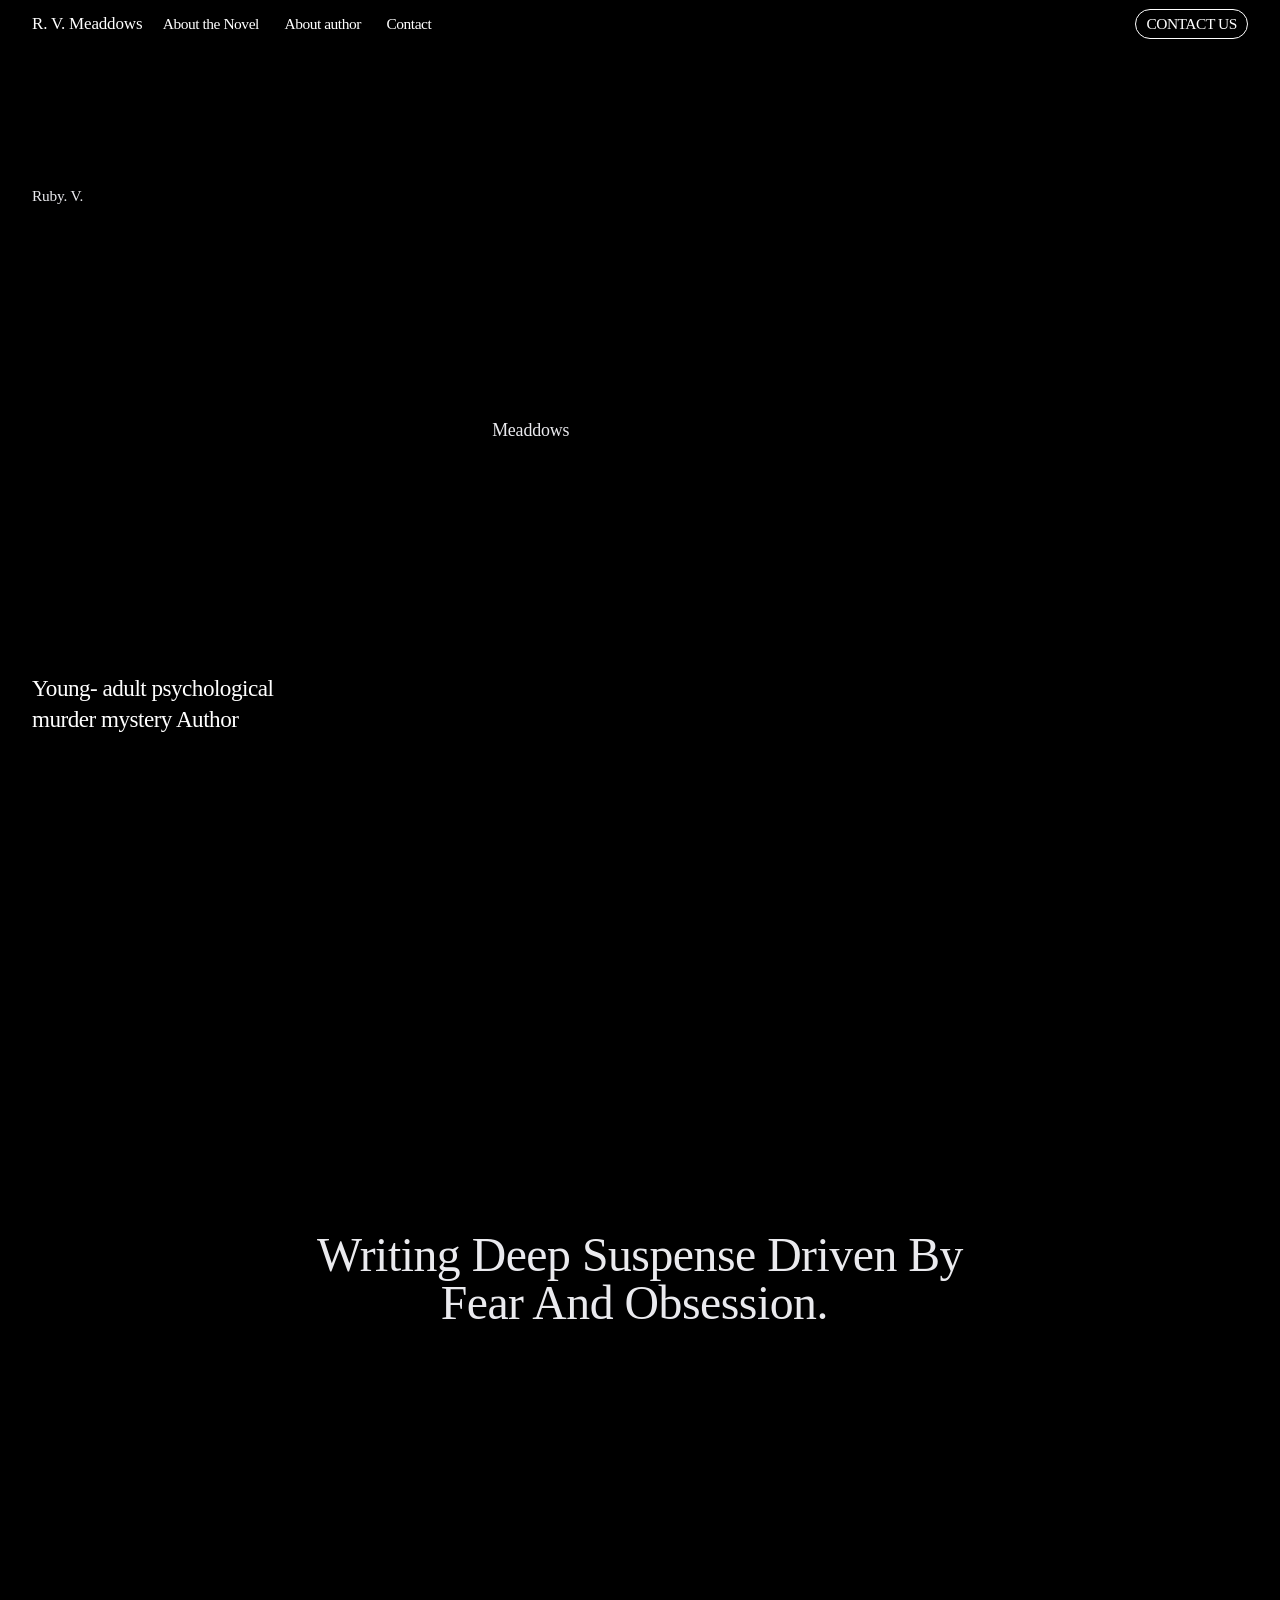
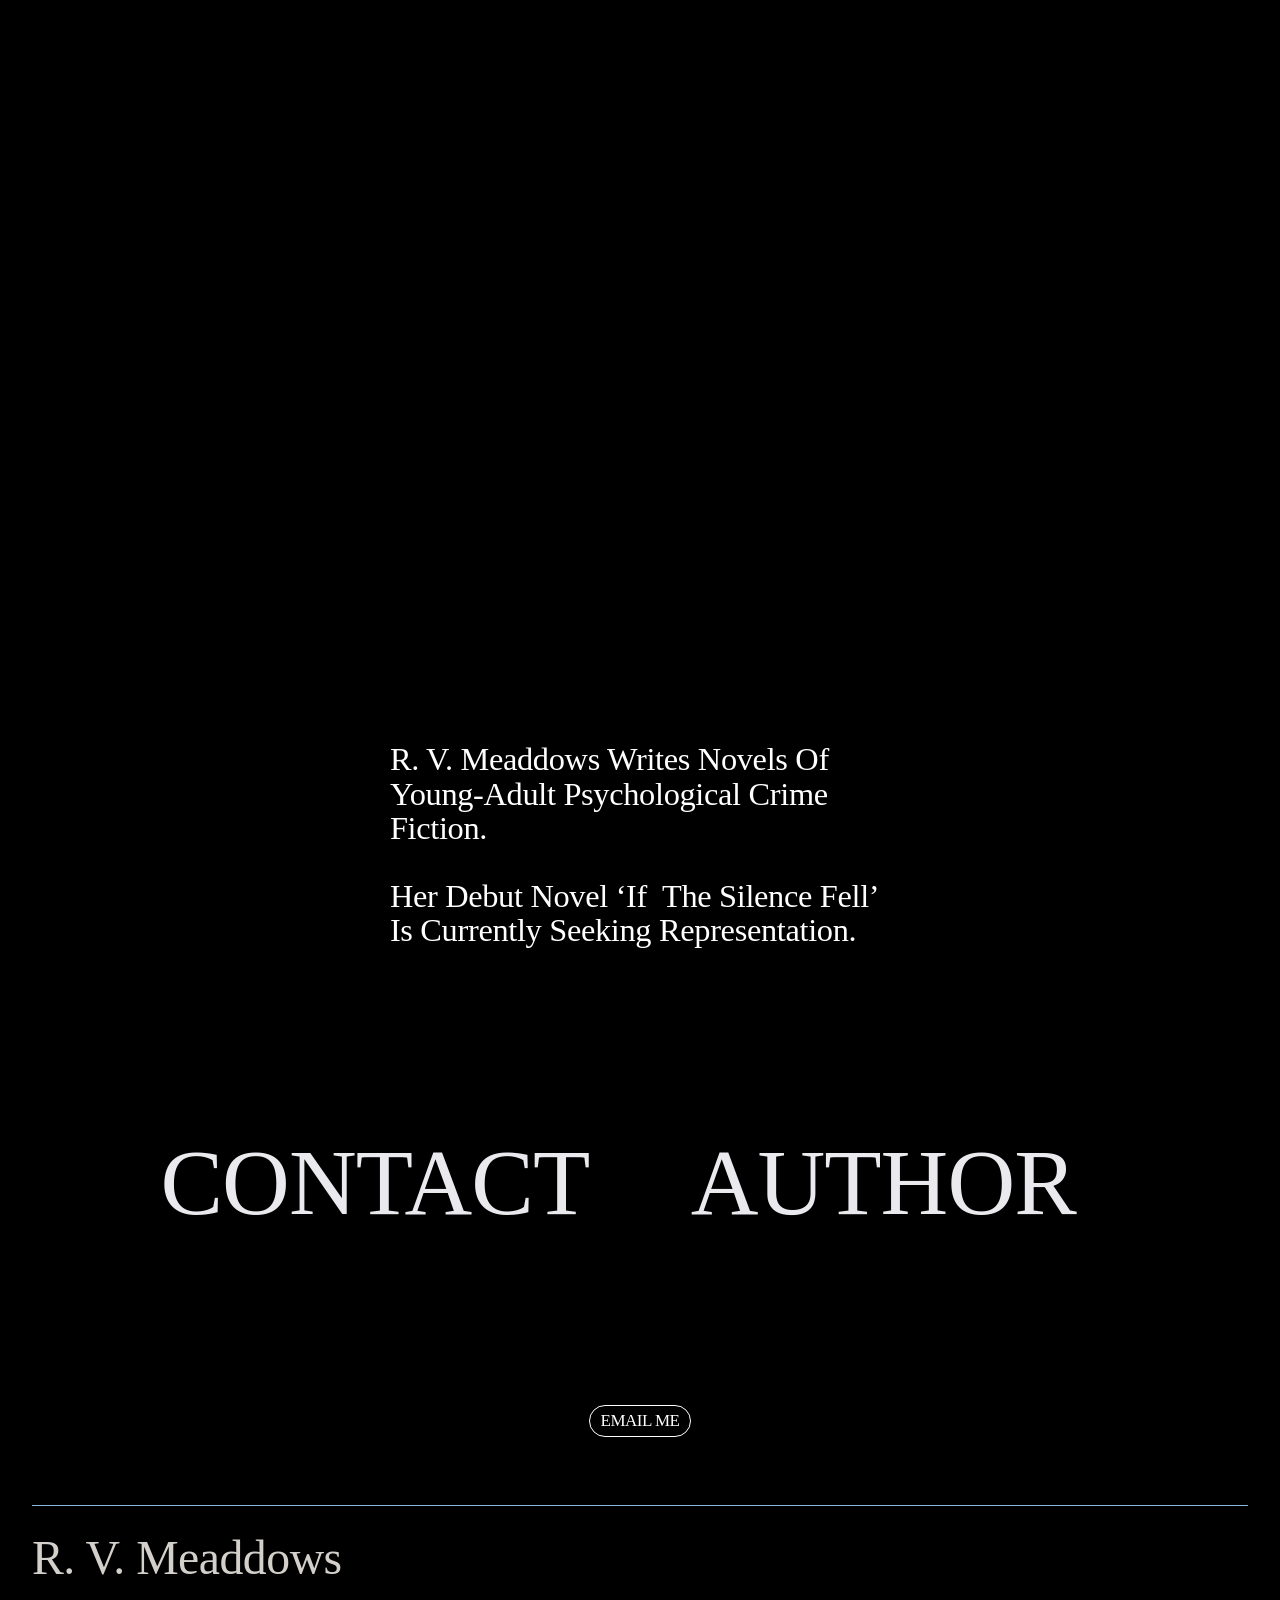
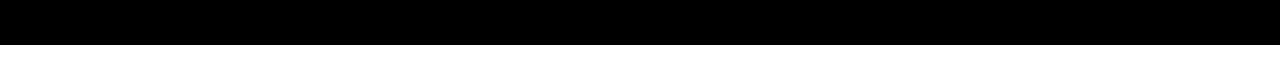
==== index.html @ 94f07442 "Rename R. V. Meaddows.html to index.html" ====
<!DOCTYPE html>
<!-- saved from url=(0014)about:internet -->
<html xmlns:og="http://opengraphprotocol.org/schema/" xmlns:fb="http://www.facebook.com/2008/fbml" lang="en-US" class="yui3-js-enabled js flexbox canvas canvastext webgl no-touch hashchange history draganddrop rgba hsla multiplebgs backgroundsize borderimage borderradius boxshadow textshadow opacity cssanimations csscolumns cssgradients cssreflections csstransforms no-csstransforms3d csstransitions video audio svg inlinesvg svgclippaths" style="scroll-behavior: smooth;"><head><meta http-equiv="Content-Type" content="text/html; charset=UTF-8">
    <meta http-equiv="X-UA-Compatible" content="IE=edge,chrome=1">
    <meta name="viewport" content="width=device-width, initial-scale=1">
    <!-- This is Squarespace. --><!-- rvmeaddows -->
<!--<base href="">--><base href=".">

<title>R. V. Meaddows</title>
<meta http-equiv="Accept-CH" content="Sec-CH-UA-Platform-Version, Sec-CH-UA-Model"><link rel="icon" type="image/x-icon" href="https://assets.squarespace.com/universal/default-favicon.ico">
<link rel="canonical" href="https://rvmeaddows.squarespace.com/">
<meta property="og:site_name" content="R. V. Meaddows">
<meta property="og:title" content="R. V. Meaddows">
<meta property="og:url" content="https://rvmeaddows.squarespace.com">
<meta property="og:type" content="website">
<meta itemprop="name" content="R. V. Meaddows">
<meta itemprop="url" content="https://rvmeaddows.squarespace.com">
<meta name="twitter:title" content="R. V. Meaddows">
<meta name="twitter:url" content="https://rvmeaddows.squarespace.com">
<meta name="twitter:card" content="summary">
<meta name="description" content="">
<link rel="preconnect" href="https://images.squarespace-cdn.com/">
<link rel="preconnect" href="https://fonts.gstatic.com/" crossorigin="">
<link rel="stylesheet" href="./R. V. Meaddows_files/css2"><script type="text/javascript" crossorigin="anonymous" defer="true" nomodule="nomodule" src="./R. V. Meaddows_files/legacy.js.download"></script>
<script type="text/javascript" crossorigin="anonymous" defer="true" src="./R. V. Meaddows_files/modern.js.download"></script>
<script data-name="static-context">Static = window.Static || {}; Static.SQUARESPACE_CONTEXT = {"betaFeatureFlags":["campaigns_import_discounts","campaigns_table_v2","campaigns_discount_section_in_blasts","modernized-pdp-m2-enabled","output_template_css_assets","campaigns_new_image_layout_picker","i18n_beta_website_locales","enable_modernized_pdp_m3_layout_ux","supports_versioned_template_assets","nested_categories","member_areas_feature","scripts_defer","campaigns_discount_section_in_automations","enable_modernized_pdp_m3_fluid","override_block_styles","contacts_and_campaigns_redesign","new_stacked_index","enable_form_submission_trigger","campaigns_thumbnail_layout","campaigns_merch_state","marketing_automations","marketing_landing_page"],"facebookAppId":"314192535267336","facebookApiVersion":"v6.0","rollups":{"squarespace-announcement-bar":{"js":"//assets.squarespace.com/universal/scripts-compressed/announcement-bar-87bfd7a3221d88fc-min.en-US.js"},"squarespace-audio-player":{"css":"//assets.squarespace.com/universal/styles-compressed/audio-player-b05f5197a871c566-min.en-US.css","js":"//assets.squarespace.com/universal/scripts-compressed/audio-player-f7e80bb3a7e9cfbd-min.en-US.js"},"squarespace-blog-collection-list":{"css":"//assets.squarespace.com/universal/styles-compressed/blog-collection-list-b4046463b72f34e2-min.en-US.css","js":"//assets.squarespace.com/universal/scripts-compressed/blog-collection-list-fb4a5f856eddb4ac-min.en-US.js"},"squarespace-calendar-block-renderer":{"css":"//assets.squarespace.com/universal/styles-compressed/calendar-block-renderer-c3fef2a497c8e56b-min.en-US.css","js":"//assets.squarespace.com/universal/scripts-compressed/calendar-block-renderer-752ee38470f0c137-min.en-US.js"},"squarespace-chartjs-helpers":{"css":"//assets.squarespace.com/universal/styles-compressed/chartjs-helpers-96b256171ee039c1-min.en-US.css","js":"//assets.squarespace.com/universal/scripts-compressed/chartjs-helpers-b23769aeadd98d77-min.en-US.js"},"squarespace-comments":{"css":"//assets.squarespace.com/universal/styles-compressed/comments-21defa1a58e2341e-min.en-US.css","js":"//assets.squarespace.com/universal/scripts-compressed/comments-100bdb6d1c7e8d69-min.en-US.js"},"squarespace-custom-css-popup":{"css":"//assets.squarespace.com/universal/styles-compressed/custom-css-popup-911cc892f1acc294-min.en-US.css","js":"//assets.squarespace.com/universal/scripts-compressed/custom-css-popup-9dad469adb0e82df-min.en-US.js"},"squarespace-dialog":{"css":"//assets.squarespace.com/universal/styles-compressed/dialog-86aacd645d83874c-min.en-US.css","js":"//assets.squarespace.com/universal/scripts-compressed/dialog-044a86cf3fe8db6b-min.en-US.js"},"squarespace-events-collection":{"css":"//assets.squarespace.com/universal/styles-compressed/events-collection-c3fef2a497c8e56b-min.en-US.css","js":"//assets.squarespace.com/universal/scripts-compressed/events-collection-9ff81a33cbace009-min.en-US.js"},"squarespace-form-rendering-utils":{"js":"//assets.squarespace.com/universal/scripts-compressed/form-rendering-utils-d2ff8cf2917d8930-min.en-US.js"},"squarespace-forms":{"css":"//assets.squarespace.com/universal/styles-compressed/forms-0afd3c6ac30bbab1-min.en-US.css","js":"//assets.squarespace.com/universal/scripts-compressed/forms-72bd86b5aedf70a4-min.en-US.js"},"squarespace-gallery-collection-list":{"css":"//assets.squarespace.com/universal/styles-compressed/gallery-collection-list-b4046463b72f34e2-min.en-US.css","js":"//assets.squarespace.com/universal/scripts-compressed/gallery-collection-list-f90d07b3ccceb8ac-min.en-US.js"},"squarespace-image-zoom":{"css":"//assets.squarespace.com/universal/styles-compressed/image-zoom-b4046463b72f34e2-min.en-US.css","js":"//assets.squarespace.com/universal/scripts-compressed/image-zoom-0f65b0c47fad254a-min.en-US.js"},"squarespace-pinterest":{"css":"//assets.squarespace.com/universal/styles-compressed/pinterest-b4046463b72f34e2-min.en-US.css","js":"//assets.squarespace.com/universal/scripts-compressed/pinterest-d465de0b85735ab8-min.en-US.js"},"squarespace-popup-overlay":{"css":"//assets.squarespace.com/universal/styles-compressed/popup-overlay-b742b752f5880972-min.en-US.css","js":"//assets.squarespace.com/universal/scripts-compressed/popup-overlay-94a735977e264bd5-min.en-US.js"},"squarespace-product-quick-view":{"css":"//assets.squarespace.com/universal/styles-compressed/product-quick-view-0afd3c6ac30bbab1-min.en-US.css","js":"//assets.squarespace.com/universal/scripts-compressed/product-quick-view-806e4fff71b9f439-min.en-US.js"},"squarespace-products-collection-item-v2":{"css":"//assets.squarespace.com/universal/styles-compressed/products-collection-item-v2-b4046463b72f34e2-min.en-US.css","js":"//assets.squarespace.com/universal/scripts-compressed/products-collection-item-v2-078b5a9f44016730-min.en-US.js"},"squarespace-products-collection-list-v2":{"css":"//assets.squarespace.com/universal/styles-compressed/products-collection-list-v2-b4046463b72f34e2-min.en-US.css","js":"//assets.squarespace.com/universal/scripts-compressed/products-collection-list-v2-4b1af00270c05176-min.en-US.js"},"squarespace-search-page":{"css":"//assets.squarespace.com/universal/styles-compressed/search-page-90a67fc09b9b32c6-min.en-US.css","js":"//assets.squarespace.com/universal/scripts-compressed/search-page-da855d264706aef2-min.en-US.js"},"squarespace-search-preview":{"js":"//assets.squarespace.com/universal/scripts-compressed/search-preview-3efa10ac0576fc37-min.en-US.js"},"squarespace-simple-liking":{"css":"//assets.squarespace.com/universal/styles-compressed/simple-liking-701bf8bbc05ec6aa-min.en-US.css","js":"//assets.squarespace.com/universal/scripts-compressed/simple-liking-fbff02ea9bfd525d-min.en-US.js"},"squarespace-social-buttons":{"css":"//assets.squarespace.com/universal/styles-compressed/social-buttons-95032e5fa98e47a5-min.en-US.css","js":"//assets.squarespace.com/universal/scripts-compressed/social-buttons-f27ec58e4c4f5327-min.en-US.js"},"squarespace-tourdates":{"css":"//assets.squarespace.com/universal/styles-compressed/tourdates-b4046463b72f34e2-min.en-US.css","js":"//assets.squarespace.com/universal/scripts-compressed/tourdates-5e7c4f76175cc5da-min.en-US.js"},"squarespace-website-overlays-manager":{"css":"//assets.squarespace.com/universal/styles-compressed/website-overlays-manager-07ea5a4e004e6710-min.en-US.css","js":"//assets.squarespace.com/universal/scripts-compressed/website-overlays-manager-3cc0cfe5e75f993a-min.en-US.js"}},"pageType":2,"website":{"id":"6a0d3cf331411f264aa30feb","identifier":"rvmeaddows","websiteType":1,"contentModifiedOn":1779265908626,"cloneable":false,"hasBeenCloneable":false,"siteStatus":{},"language":"en-US","translationLocale":"en-US","formattingLocale":"en-US","timeZone":"Asia/Kolkata","machineTimeZoneOffset":19800000,"timeZoneOffset":19800000,"timeZoneAbbr":"IST","siteTitle":"R. V. Meaddows","fullSiteTitle":"R. V. Meaddows","siteDescription":"","shareButtonOptions":{"7":true,"4":true,"8":true,"2":true,"3":true,"6":true,"1":true},"authenticUrl":"https://rvmeaddows.squarespace.com","internalUrl":"https://rvmeaddows.squarespace.com","baseUrl":"https://rvmeaddows.squarespace.com","sslSetting":3,"isHstsEnabled":true,"typekitId":"","statsMigrated":false,"imageMetadataProcessingEnabled":false,"screenshotId":"a03391479beb22531c673245b988f085d2c297f1ae5dd67f9457ff44f0fc0309","captchaSettings":{"enabledForDonations":false},"showOwnerLogin":false},"websiteSettings":{"id":"6a0d3cf331411f264aa30fee","websiteId":"6a0d3cf331411f264aa30feb","subjects":[],"country":"IN","state":"UK","simpleLikingEnabled":true,"mobileInfoBarSettings":{"isContactEmailEnabled":false,"isContactPhoneNumberEnabled":false,"isLocationEnabled":false,"isBusinessHoursEnabled":false},"announcementBarSettings":{},"commentLikesAllowed":true,"commentAnonAllowed":true,"commentThreaded":true,"commentApprovalRequired":false,"commentAvatarsOn":true,"commentSortType":2,"commentFlagThreshold":0,"commentFlagsAllowed":true,"commentEnableByDefault":true,"commentDisableAfterDaysDefault":0,"disqusShortname":"","commentsEnabled":false,"storeSettings":{"returnPolicy":null,"termsOfService":null,"privacyPolicy":null,"expressCheckout":false,"continueShoppingLinkUrl":"/","useLightCart":false,"showNoteField":false,"shippingCountryDefaultValue":"US","billToShippingDefaultValue":false,"showShippingPhoneNumber":true,"isShippingPhoneRequired":false,"showBillingPhoneNumber":true,"isBillingPhoneRequired":false,"currenciesSupported":["USD","CAD","GBP","AUD","EUR","CHF","NOK","SEK","DKK","NZD","SGD","MXN","HKD","CZK","ILS","MYR","RUB","PHP","PLN","THB","BRL","ARS","COP","IDR","INR","JPY","ZAR","KRW"],"defaultCurrency":"USD","selectedCurrency":"INR","measurementStandard":1,"showCustomCheckoutForm":false,"checkoutPageMarketingOptInEnabled":true,"enableMailingListOptInByDefault":false,"sameAsRetailLocation":false,"merchandisingSettings":{"scarcityEnabledOnProductItems":false,"scarcityEnabledOnProductBlocks":false,"scarcityMessageType":"DEFAULT_SCARCITY_MESSAGE","scarcityThreshold":10,"multipleQuantityAllowedForServices":true,"restockNotificationsEnabled":false,"restockNotificationsMailingListSignUpEnabled":false,"relatedProductsEnabled":false,"relatedProductsOrdering":"random","soldOutVariantsDropdownDisabled":false,"productComposerOptedIn":false,"productComposerABTestOptedOut":false,"productReviewsEnabled":false},"minimumOrderSubtotalEnabled":false,"minimumOrderSubtotal":{"currency":"INR","value":"0.00"},"addToCartConfirmationType":2,"isLive":false,"multipleQuantityAllowedForServices":true},"useEscapeKeyToLogin":false,"ssBadgeType":1,"ssBadgePosition":4,"ssBadgeVisibility":1,"ssBadgeDevices":1,"pinterestOverlayOptions":{"mode":"disabled"},"userAccountsSettings":{"loginAllowed":true,"signupAllowed":true}},"cookieSettings":{"isCookieBannerEnabled":false,"isRestrictiveCookiePolicyEnabled":false,"cookieBannerText":"","cookieBannerTheme":"","cookieBannerVariant":"","cookieBannerPosition":"","cookieBannerCtaVariant":"","cookieBannerCtaText":"","cookieBannerAcceptType":"OPT_IN","cookieBannerOptOutCtaText":"","cookieBannerHasOptOut":false,"cookieBannerHasManageCookies":true,"cookieBannerManageCookiesLabel":"","cookieBannerSavedPreferencesText":"","cookieBannerSavedPreferencesLayout":"PILL"},"websiteCloneable":false,"collection":{"title":"Home","id":"6a0d3cf431411f264aa31086","fullUrl":"/","type":10,"permissionType":1},"subscribed":false,"appDomain":"squarespace.com","templateTweakable":true,"tweakJSON":{"form-use-theme-colors":"true","header-logo-height":"58px","header-mobile-logo-max-height":"30px","header-vert-padding":"0.7vw","header-width":"Full","maxPageWidth":"1800px","mobile-header-vert-padding":"2.3vw","pagePadding":"2.5vw","tweak-blog-alternating-side-by-side-image-aspect-ratio":"1:1 Square","tweak-blog-alternating-side-by-side-image-spacing":"6%","tweak-blog-alternating-side-by-side-meta-spacing":"20px","tweak-blog-alternating-side-by-side-primary-meta":"Categories","tweak-blog-alternating-side-by-side-read-more-spacing":"20px","tweak-blog-alternating-side-by-side-secondary-meta":"Date","tweak-blog-basic-grid-columns":"2","tweak-blog-basic-grid-image-aspect-ratio":"3:2 Standard","tweak-blog-basic-grid-image-spacing":"20px","tweak-blog-basic-grid-meta-spacing":"10px","tweak-blog-basic-grid-primary-meta":"Date","tweak-blog-basic-grid-read-more-spacing":"20px","tweak-blog-basic-grid-secondary-meta":"Categories","tweak-blog-item-custom-width":"75","tweak-blog-item-show-author-profile":"false","tweak-blog-item-width":"Medium","tweak-blog-masonry-columns":"2","tweak-blog-masonry-horizontal-spacing":"30px","tweak-blog-masonry-image-spacing":"20px","tweak-blog-masonry-meta-spacing":"20px","tweak-blog-masonry-primary-meta":"Categories","tweak-blog-masonry-read-more-spacing":"20px","tweak-blog-masonry-secondary-meta":"Date","tweak-blog-masonry-vertical-spacing":"30px","tweak-blog-side-by-side-image-aspect-ratio":"1:1 Square","tweak-blog-side-by-side-image-spacing":"6%","tweak-blog-side-by-side-meta-spacing":"20px","tweak-blog-side-by-side-primary-meta":"Categories","tweak-blog-side-by-side-read-more-spacing":"20px","tweak-blog-side-by-side-secondary-meta":"Date","tweak-blog-single-column-image-spacing":"50px","tweak-blog-single-column-meta-spacing":"0px","tweak-blog-single-column-primary-meta":"Date","tweak-blog-single-column-read-more-spacing":"0px","tweak-blog-single-column-secondary-meta":"Categories","tweak-events-stacked-show-thumbnails":"true","tweak-events-stacked-thumbnail-size":"3:2 Standard","tweak-fixed-header":"false","tweak-fixed-header-style":"Basic","tweak-global-animations-animation-curve":"ease","tweak-global-animations-animation-delay":"0.1s","tweak-global-animations-animation-duration":"0.1s","tweak-global-animations-animation-style":"fade","tweak-global-animations-animation-type":"none","tweak-global-animations-complexity-level":"detailed","tweak-global-animations-enabled":"false","tweak-portfolio-grid-basic-custom-height":"50","tweak-portfolio-grid-overlay-custom-height":"50","tweak-portfolio-hover-follow-acceleration":"10%","tweak-portfolio-hover-follow-animation-duration":"Fast","tweak-portfolio-hover-follow-animation-type":"Fade","tweak-portfolio-hover-follow-delimiter":"Bullet","tweak-portfolio-hover-follow-front":"false","tweak-portfolio-hover-follow-layout":"Inline","tweak-portfolio-hover-follow-size":"50","tweak-portfolio-hover-follow-text-spacing-x":"1.5","tweak-portfolio-hover-follow-text-spacing-y":"1.5","tweak-portfolio-hover-static-animation-duration":"Fast","tweak-portfolio-hover-static-animation-type":"Fade","tweak-portfolio-hover-static-delimiter":"Hyphen","tweak-portfolio-hover-static-front":"true","tweak-portfolio-hover-static-layout":"Inline","tweak-portfolio-hover-static-size":"50","tweak-portfolio-hover-static-text-spacing-x":"1.5","tweak-portfolio-hover-static-text-spacing-y":"1.5","tweak-portfolio-index-background-animation-duration":"Medium","tweak-portfolio-index-background-animation-type":"Fade","tweak-portfolio-index-background-custom-height":"50","tweak-portfolio-index-background-delimiter":"None","tweak-portfolio-index-background-height":"Large","tweak-portfolio-index-background-horizontal-alignment":"Center","tweak-portfolio-index-background-link-format":"Stacked","tweak-portfolio-index-background-persist":"false","tweak-portfolio-index-background-vertical-alignment":"Middle","tweak-portfolio-index-background-width":"Full","tweak-transparent-header":"true"},"templateId":"5c5a519771c10ba3470d8101","templateVersion":"7.1","pageFeatures":[1,2,4],"gmRenderKey":"QUl6YVN5Q0JUUk9xNkx1dkZfSUUxcjQ2LVQ0QWVUU1YtMGQ3bXk4","templateScriptsRootUrl":"https://static1.squarespace.com/static/vta/5c5a519771c10ba3470d8101/scripts/","impersonatedSession":false,"tzData":{"zones":[[330,null,"IST",null]],"rules":{}},"showAnnouncementBar":false,"recaptchaEnterpriseContext":{"recaptchaEnterpriseSiteKey":"6LdDFQwjAAAAAPigEvvPgEVbb7QBm-TkVJdDTlAv"},"i18nContext":{"timeZoneData":{"id":"Asia/Kolkata","name":"India Standard Time"}},"env":"PRODUCTION","visitorFormContext":{"formFieldFormats":{"initialAddressFormat":{"id":0,"type":"ADDRESS","country":"IN","labelLocale":"en","fields":[{"type":"FIELD","label":"Address Line 1","identifier":"Line1","length":0,"required":true,"metadata":{"autocomplete":"address-line1"}},{"type":"SEPARATOR","label":"\n","identifier":"Newline","length":0,"required":false,"metadata":{}},{"type":"FIELD","label":"Address Line 2","identifier":"Line2","length":0,"required":false,"metadata":{"autocomplete":"address-line2"}},{"type":"SEPARATOR","label":"\n","identifier":"Newline","length":0,"required":false,"metadata":{}},{"type":"FIELD","label":"City","identifier":"City","length":0,"required":true,"metadata":{"autocomplete":"address-level2"}},{"type":"SEPARATOR","label":" ","identifier":"Space","length":0,"required":false,"metadata":{}},{"type":"FIELD","label":"Pin","identifier":"Zip","length":0,"required":true,"metadata":{"autocomplete":"postal-code"}},{"type":"SEPARATOR","label":"\n","identifier":"Newline","length":0,"required":false,"metadata":{}},{"type":"FIELD","label":"State","identifier":"State","length":0,"required":true,"metadata":{"autocomplete":"address-level1"}}]},"initialNameOrder":"GIVEN_FIRST","initialPhoneFormat":{"id":0,"type":"PHONE_NUMBER","country":"IN","labelLocale":"en-US","fields":[{"type":"FIELD","label":"1","identifier":"1","length":3,"required":false,"metadata":{}},{"type":"SEPARATOR","label":" ","identifier":"Space","length":0,"required":false,"metadata":{}},{"type":"FIELD","label":"2","identifier":"2","length":3,"required":false,"metadata":{}},{"type":"SEPARATOR","label":" ","identifier":"Space","length":0,"required":false,"metadata":{}},{"type":"FIELD","label":"3","identifier":"3","length":3,"required":false,"metadata":{}},{"type":"SEPARATOR","label":" ","identifier":"Space","length":0,"required":false,"metadata":{}},{"type":"FIELD","label":"4","identifier":"4","length":11,"required":false,"metadata":{}}]},"countries":[{"name":"Afghanistan","code":"AF","phoneCode":"+93"},{"name":"\u00C5land Islands","code":"AX","phoneCode":"+358"},{"name":"Albania","code":"AL","phoneCode":"+355"},{"name":"Algeria","code":"DZ","phoneCode":"+213"},{"name":"American Samoa","code":"AS","phoneCode":"+1"},{"name":"Andorra","code":"AD","phoneCode":"+376"},{"name":"Angola","code":"AO","phoneCode":"+244"},{"name":"Anguilla","code":"AI","phoneCode":"+1"},{"name":"Antigua & Barbuda","code":"AG","phoneCode":"+1"},{"name":"Argentina","code":"AR","phoneCode":"+54"},{"name":"Armenia","code":"AM","phoneCode":"+374"},{"name":"Aruba","code":"AW","phoneCode":"+297"},{"name":"Ascension Island","code":"AC","phoneCode":"+247"},{"name":"Australia","code":"AU","phoneCode":"+61"},{"name":"Austria","code":"AT","phoneCode":"+43"},{"name":"Azerbaijan","code":"AZ","phoneCode":"+994"},{"name":"Bahamas","code":"BS","phoneCode":"+1"},{"name":"Bahrain","code":"BH","phoneCode":"+973"},{"name":"Bangladesh","code":"BD","phoneCode":"+880"},{"name":"Barbados","code":"BB","phoneCode":"+1"},{"name":"Belarus","code":"BY","phoneCode":"+375"},{"name":"Belgium","code":"BE","phoneCode":"+32"},{"name":"Belize","code":"BZ","phoneCode":"+501"},{"name":"Benin","code":"BJ","phoneCode":"+229"},{"name":"Bermuda","code":"BM","phoneCode":"+1"},{"name":"Bhutan","code":"BT","phoneCode":"+975"},{"name":"Bolivia","code":"BO","phoneCode":"+591"},{"name":"Bosnia & Herzegovina","code":"BA","phoneCode":"+387"},{"name":"Botswana","code":"BW","phoneCode":"+267"},{"name":"Brazil","code":"BR","phoneCode":"+55"},{"name":"British Indian Ocean Territory","code":"IO","phoneCode":"+246"},{"name":"British Virgin Islands","code":"VG","phoneCode":"+1"},{"name":"Brunei","code":"BN","phoneCode":"+673"},{"name":"Bulgaria","code":"BG","phoneCode":"+359"},{"name":"Burkina Faso","code":"BF","phoneCode":"+226"},{"name":"Burundi","code":"BI","phoneCode":"+257"},{"name":"Cambodia","code":"KH","phoneCode":"+855"},{"name":"Cameroon","code":"CM","phoneCode":"+237"},{"name":"Canada","code":"CA","phoneCode":"+1"},{"name":"Cape Verde","code":"CV","phoneCode":"+238"},{"name":"Caribbean Netherlands","code":"BQ","phoneCode":"+599"},{"name":"Cayman Islands","code":"KY","phoneCode":"+1"},{"name":"Central African Republic","code":"CF","phoneCode":"+236"},{"name":"Chad","code":"TD","phoneCode":"+235"},{"name":"Chile","code":"CL","phoneCode":"+56"},{"name":"China","code":"CN","phoneCode":"+86"},{"name":"Christmas Island","code":"CX","phoneCode":"+61"},{"name":"Cocos (Keeling) Islands","code":"CC","phoneCode":"+61"},{"name":"Colombia","code":"CO","phoneCode":"+57"},{"name":"Comoros","code":"KM","phoneCode":"+269"},{"name":"Congo - Brazzaville","code":"CG","phoneCode":"+242"},{"name":"Congo - Kinshasa","code":"CD","phoneCode":"+243"},{"name":"Cook Islands","code":"CK","phoneCode":"+682"},{"name":"Costa Rica","code":"CR","phoneCode":"+506"},{"name":"C\u00F4te d\u2019Ivoire","code":"CI","phoneCode":"+225"},{"name":"Croatia","code":"HR","phoneCode":"+385"},{"name":"Cuba","code":"CU","phoneCode":"+53"},{"name":"Cura\u00E7ao","code":"CW","phoneCode":"+599"},{"name":"Cyprus","code":"CY","phoneCode":"+357"},{"name":"Czechia","code":"CZ","phoneCode":"+420"},{"name":"Denmark","code":"DK","phoneCode":"+45"},{"name":"Djibouti","code":"DJ","phoneCode":"+253"},{"name":"Dominica","code":"DM","phoneCode":"+1"},{"name":"Dominican Republic","code":"DO","phoneCode":"+1"},{"name":"Ecuador","code":"EC","phoneCode":"+593"},{"name":"Egypt","code":"EG","phoneCode":"+20"},{"name":"El Salvador","code":"SV","phoneCode":"+503"},{"name":"Equatorial Guinea","code":"GQ","phoneCode":"+240"},{"name":"Eritrea","code":"ER","phoneCode":"+291"},{"name":"Estonia","code":"EE","phoneCode":"+372"},{"name":"Eswatini","code":"SZ","phoneCode":"+268"},{"name":"Ethiopia","code":"ET","phoneCode":"+251"},{"name":"Falkland Islands","code":"FK","phoneCode":"+500"},{"name":"Faroe Islands","code":"FO","phoneCode":"+298"},{"name":"Fiji","code":"FJ","phoneCode":"+679"},{"name":"Finland","code":"FI","phoneCode":"+358"},{"name":"France","code":"FR","phoneCode":"+33"},{"name":"French Guiana","code":"GF","phoneCode":"+594"},{"name":"French Polynesia","code":"PF","phoneCode":"+689"},{"name":"Gabon","code":"GA","phoneCode":"+241"},{"name":"Gambia","code":"GM","phoneCode":"+220"},{"name":"Georgia","code":"GE","phoneCode":"+995"},{"name":"Germany","code":"DE","phoneCode":"+49"},{"name":"Ghana","code":"GH","phoneCode":"+233"},{"name":"Gibraltar","code":"GI","phoneCode":"+350"},{"name":"Greece","code":"GR","phoneCode":"+30"},{"name":"Greenland","code":"GL","phoneCode":"+299"},{"name":"Grenada","code":"GD","phoneCode":"+1"},{"name":"Guadeloupe","code":"GP","phoneCode":"+590"},{"name":"Guam","code":"GU","phoneCode":"+1"},{"name":"Guatemala","code":"GT","phoneCode":"+502"},{"name":"Guernsey","code":"GG","phoneCode":"+44"},{"name":"Guinea","code":"GN","phoneCode":"+224"},{"name":"Guinea-Bissau","code":"GW","phoneCode":"+245"},{"name":"Guyana","code":"GY","phoneCode":"+592"},{"name":"Haiti","code":"HT","phoneCode":"+509"},{"name":"Honduras","code":"HN","phoneCode":"+504"},{"name":"Hong Kong SAR China","code":"HK","phoneCode":"+852"},{"name":"Hungary","code":"HU","phoneCode":"+36"},{"name":"Iceland","code":"IS","phoneCode":"+354"},{"name":"India","code":"IN","phoneCode":"+91"},{"name":"Indonesia","code":"ID","phoneCode":"+62"},{"name":"Iran","code":"IR","phoneCode":"+98"},{"name":"Iraq","code":"IQ","phoneCode":"+964"},{"name":"Ireland","code":"IE","phoneCode":"+353"},{"name":"Isle of Man","code":"IM","phoneCode":"+44"},{"name":"Israel","code":"IL","phoneCode":"+972"},{"name":"Italy","code":"IT","phoneCode":"+39"},{"name":"Jamaica","code":"JM","phoneCode":"+1"},{"name":"Japan","code":"JP","phoneCode":"+81"},{"name":"Jersey","code":"JE","phoneCode":"+44"},{"name":"Jordan","code":"JO","phoneCode":"+962"},{"name":"Kazakhstan","code":"KZ","phoneCode":"+7"},{"name":"Kenya","code":"KE","phoneCode":"+254"},{"name":"Kiribati","code":"KI","phoneCode":"+686"},{"name":"Kosovo","code":"XK","phoneCode":"+383"},{"name":"Kuwait","code":"KW","phoneCode":"+965"},{"name":"Kyrgyzstan","code":"KG","phoneCode":"+996"},{"name":"Laos","code":"LA","phoneCode":"+856"},{"name":"Latvia","code":"LV","phoneCode":"+371"},{"name":"Lebanon","code":"LB","phoneCode":"+961"},{"name":"Lesotho","code":"LS","phoneCode":"+266"},{"name":"Liberia","code":"LR","phoneCode":"+231"},{"name":"Libya","code":"LY","phoneCode":"+218"},{"name":"Liechtenstein","code":"LI","phoneCode":"+423"},{"name":"Lithuania","code":"LT","phoneCode":"+370"},{"name":"Luxembourg","code":"LU","phoneCode":"+352"},{"name":"Macao SAR China","code":"MO","phoneCode":"+853"},{"name":"Madagascar","code":"MG","phoneCode":"+261"},{"name":"Malawi","code":"MW","phoneCode":"+265"},{"name":"Malaysia","code":"MY","phoneCode":"+60"},{"name":"Maldives","code":"MV","phoneCode":"+960"},{"name":"Mali","code":"ML","phoneCode":"+223"},{"name":"Malta","code":"MT","phoneCode":"+356"},{"name":"Marshall Islands","code":"MH","phoneCode":"+692"},{"name":"Martinique","code":"MQ","phoneCode":"+596"},{"name":"Mauritania","code":"MR","phoneCode":"+222"},{"name":"Mauritius","code":"MU","phoneCode":"+230"},{"name":"Mayotte","code":"YT","phoneCode":"+262"},{"name":"Mexico","code":"MX","phoneCode":"+52"},{"name":"Micronesia","code":"FM","phoneCode":"+691"},{"name":"Moldova","code":"MD","phoneCode":"+373"},{"name":"Monaco","code":"MC","phoneCode":"+377"},{"name":"Mongolia","code":"MN","phoneCode":"+976"},{"name":"Montenegro","code":"ME","phoneCode":"+382"},{"name":"Montserrat","code":"MS","phoneCode":"+1"},{"name":"Morocco","code":"MA","phoneCode":"+212"},{"name":"Mozambique","code":"MZ","phoneCode":"+258"},{"name":"Myanmar (Burma)","code":"MM","phoneCode":"+95"},{"name":"Namibia","code":"NA","phoneCode":"+264"},{"name":"Nauru","code":"NR","phoneCode":"+674"},{"name":"Nepal","code":"NP","phoneCode":"+977"},{"name":"Netherlands","code":"NL","phoneCode":"+31"},{"name":"New Caledonia","code":"NC","phoneCode":"+687"},{"name":"New Zealand","code":"NZ","phoneCode":"+64"},{"name":"Nicaragua","code":"NI","phoneCode":"+505"},{"name":"Niger","code":"NE","phoneCode":"+227"},{"name":"Nigeria","code":"NG","phoneCode":"+234"},{"name":"Niue","code":"NU","phoneCode":"+683"},{"name":"Norfolk Island","code":"NF","phoneCode":"+672"},{"name":"Northern Mariana Islands","code":"MP","phoneCode":"+1"},{"name":"North Korea","code":"KP","phoneCode":"+850"},{"name":"North Macedonia","code":"MK","phoneCode":"+389"},{"name":"Norway","code":"NO","phoneCode":"+47"},{"name":"Oman","code":"OM","phoneCode":"+968"},{"name":"Pakistan","code":"PK","phoneCode":"+92"},{"name":"Palau","code":"PW","phoneCode":"+680"},{"name":"Palestinian Territories","code":"PS","phoneCode":"+970"},{"name":"Panama","code":"PA","phoneCode":"+507"},{"name":"Papua New Guinea","code":"PG","phoneCode":"+675"},{"name":"Paraguay","code":"PY","phoneCode":"+595"},{"name":"Peru","code":"PE","phoneCode":"+51"},{"name":"Philippines","code":"PH","phoneCode":"+63"},{"name":"Poland","code":"PL","phoneCode":"+48"},{"name":"Portugal","code":"PT","phoneCode":"+351"},{"name":"Puerto Rico","code":"PR","phoneCode":"+1"},{"name":"Qatar","code":"QA","phoneCode":"+974"},{"name":"R\u00E9union","code":"RE","phoneCode":"+262"},{"name":"Romania","code":"RO","phoneCode":"+40"},{"name":"Russia","code":"RU","phoneCode":"+7"},{"name":"Rwanda","code":"RW","phoneCode":"+250"},{"name":"Samoa","code":"WS","phoneCode":"+685"},{"name":"San Marino","code":"SM","phoneCode":"+378"},{"name":"S\u00E3o Tom\u00E9 & Pr\u00EDncipe","code":"ST","phoneCode":"+239"},{"name":"Saudi Arabia","code":"SA","phoneCode":"+966"},{"name":"Senegal","code":"SN","phoneCode":"+221"},{"name":"Serbia","code":"RS","phoneCode":"+381"},{"name":"Seychelles","code":"SC","phoneCode":"+248"},{"name":"Sierra Leone","code":"SL","phoneCode":"+232"},{"name":"Singapore","code":"SG","phoneCode":"+65"},{"name":"Sint Maarten","code":"SX","phoneCode":"+1"},{"name":"Slovakia","code":"SK","phoneCode":"+421"},{"name":"Slovenia","code":"SI","phoneCode":"+386"},{"name":"Solomon Islands","code":"SB","phoneCode":"+677"},{"name":"Somalia","code":"SO","phoneCode":"+252"},{"name":"South Africa","code":"ZA","phoneCode":"+27"},{"name":"South Korea","code":"KR","phoneCode":"+82"},{"name":"South Sudan","code":"SS","phoneCode":"+211"},{"name":"Spain","code":"ES","phoneCode":"+34"},{"name":"Sri Lanka","code":"LK","phoneCode":"+94"},{"name":"St. Barth\u00E9lemy","code":"BL","phoneCode":"+590"},{"name":"St. Helena","code":"SH","phoneCode":"+290"},{"name":"St. Kitts & Nevis","code":"KN","phoneCode":"+1"},{"name":"St. Lucia","code":"LC","phoneCode":"+1"},{"name":"St. Martin","code":"MF","phoneCode":"+590"},{"name":"St. Pierre & Miquelon","code":"PM","phoneCode":"+508"},{"name":"St. Vincent & Grenadines","code":"VC","phoneCode":"+1"},{"name":"Sudan","code":"SD","phoneCode":"+249"},{"name":"Suriname","code":"SR","phoneCode":"+597"},{"name":"Svalbard & Jan Mayen","code":"SJ","phoneCode":"+47"},{"name":"Sweden","code":"SE","phoneCode":"+46"},{"name":"Switzerland","code":"CH","phoneCode":"+41"},{"name":"Syria","code":"SY","phoneCode":"+963"},{"name":"Taiwan","code":"TW","phoneCode":"+886"},{"name":"Tajikistan","code":"TJ","phoneCode":"+992"},{"name":"Tanzania","code":"TZ","phoneCode":"+255"},{"name":"Thailand","code":"TH","phoneCode":"+66"},{"name":"Timor-Leste","code":"TL","phoneCode":"+670"},{"name":"Togo","code":"TG","phoneCode":"+228"},{"name":"Tokelau","code":"TK","phoneCode":"+690"},{"name":"Tonga","code":"TO","phoneCode":"+676"},{"name":"Trinidad & Tobago","code":"TT","phoneCode":"+1"},{"name":"Tristan da Cunha","code":"TA","phoneCode":"+290"},{"name":"Tunisia","code":"TN","phoneCode":"+216"},{"name":"T\u00FCrkiye","code":"TR","phoneCode":"+90"},{"name":"Turkmenistan","code":"TM","phoneCode":"+993"},{"name":"Turks & Caicos Islands","code":"TC","phoneCode":"+1"},{"name":"Tuvalu","code":"TV","phoneCode":"+688"},{"name":"U.S. Virgin Islands","code":"VI","phoneCode":"+1"},{"name":"Uganda","code":"UG","phoneCode":"+256"},{"name":"Ukraine","code":"UA","phoneCode":"+380"},{"name":"United Arab Emirates","code":"AE","phoneCode":"+971"},{"name":"United Kingdom","code":"GB","phoneCode":"+44"},{"name":"United States","code":"US","phoneCode":"+1"},{"name":"Uruguay","code":"UY","phoneCode":"+598"},{"name":"Uzbekistan","code":"UZ","phoneCode":"+998"},{"name":"Vanuatu","code":"VU","phoneCode":"+678"},{"name":"Vatican City","code":"VA","phoneCode":"+39"},{"name":"Venezuela","code":"VE","phoneCode":"+58"},{"name":"Vietnam","code":"VN","phoneCode":"+84"},{"name":"Wallis & Futuna","code":"WF","phoneCode":"+681"},{"name":"Western Sahara","code":"EH","phoneCode":"+212"},{"name":"Yemen","code":"YE","phoneCode":"+967"},{"name":"Zambia","code":"ZM","phoneCode":"+260"},{"name":"Zimbabwe","code":"ZW","phoneCode":"+263"}]},"localizedStrings":{"validation":{"noValidSelection":"A valid selection must be made.","invalidUrl":"Must be a valid URL.","stringTooLong":"Value should have a length no longer than {0}.","containsInvalidKey":"{0} contains an invalid key.","invalidTwitterUsername":"Must be a valid Twitter username.","valueOutsideRange":"Value must be in the range {0} to {1}.","invalidPassword":"Passwords should not contain whitespace.","missingRequiredSubfields":"{0} is missing required subfields: {1}","invalidCurrency":"Currency value should be formatted like 1234 or 123.99.","invalidMapSize":"Value should contain exactly {0} elements.","subfieldsRequired":"All fields in {0} are required.","formSubmissionFailed":"Form submission failed. Review the following information: {0}.","invalidCountryCode":"Country code should have an optional plus and up to 4 digits.","invalidDate":"This is not a real date.","required":"{0} is required.","invalidStringLength":"Value should be {0} characters long.","invalidEmail":"Email addresses should follow the format user@domain.com.","invalidListLength":"Value should be {0} elements long.","allEmpty":"Please fill out at least one form field.","missingRequiredQuestion":"Missing a required question.","invalidQuestion":"Contained an invalid question.","captchaFailure":"Captcha validation failed. Please try again.","stringTooShort":"Value should have a length of at least {0}.","invalid":"{0} is not valid.","formErrors":"Form Errors","containsInvalidValue":"{0} contains an invalid value.","invalidUnsignedNumber":"Numbers must contain only digits and no other characters.","invalidName":"Valid names contain only letters, numbers, spaces, ', or - characters."},"submit":"Submit","status":{"title":"{@} Block","learnMore":"Learn more"},"name":{"firstName":"First Name","lastName":"Last Name"},"lightbox":{"openForm":"Open Form"},"likert":{"agree":"Agree","stronglyDisagree":"Strongly Disagree","disagree":"Disagree","stronglyAgree":"Strongly Agree","neutral":"Neutral"},"time":{"am":"AM","second":"Second","pm":"PM","minute":"Minute","amPm":"AM/PM","hour":"Hour"},"notFound":"Form not found.","date":{"yyyy":"YYYY","year":"Year","mm":"MM","day":"Day","month":"Month","dd":"DD"},"phone":{"country":"Country","number":"Number","prefix":"Prefix","areaCode":"Area Code","line":"Line"},"submitError":"Unable to submit form. Please try again later.","address":{"stateProvince":"State/Province","country":"Country","zipPostalCode":"Zip/Postal Code","address2":"Address 2","address1":"Address 1","city":"City"},"email":{"signUp":"Sign up for news and updates"},"required":"(required)","invalidData":"Invalid form data."}}};</script><script type="text/javascript">SQUARESPACE_ROLLUPS = {};</script>
<script>(function(rollups, name) { if (!rollups[name]) { rollups[name] = {}; } rollups[name].js = ["//assets.squarespace.com/universal/scripts-compressed/visitor-site-error-reporter-fdfb276a20173335-min.en-US.js"]; })(SQUARESPACE_ROLLUPS, 'squarespace-visitor_site_error_reporter');</script>
<script crossorigin="anonymous" src="./R. V. Meaddows_files/visitor-site-error-reporter-fdfb276a20173335-min.en-US.js.download" defer=""></script><script>(function(rollups, name) { if (!rollups[name]) { rollups[name] = {}; } rollups[name].js = ["//assets.squarespace.com/universal/scripts-compressed/extract-css-runtime-50cd6e6d9283a6e3-min.en-US.js"]; })(SQUARESPACE_ROLLUPS, 'squarespace-extract_css_runtime');</script>
<script crossorigin="anonymous" src="./R. V. Meaddows_files/extract-css-runtime-50cd6e6d9283a6e3-min.en-US.js.download" defer=""></script><script>(function(rollups, name) { if (!rollups[name]) { rollups[name] = {}; } rollups[name].js = ["//assets.squarespace.com/universal/scripts-compressed/extract-css-moment-js-vendor-bdf89e58ccd909c7-min.en-US.js"]; })(SQUARESPACE_ROLLUPS, 'squarespace-extract_css_moment_js_vendor');</script>
<script crossorigin="anonymous" src="./R. V. Meaddows_files/extract-css-moment-js-vendor-bdf89e58ccd909c7-min.en-US.js.download" defer=""></script><script>(function(rollups, name) { if (!rollups[name]) { rollups[name] = {}; } rollups[name].js = ["//assets.squarespace.com/universal/scripts-compressed/cldr-resource-pack-a48347cd349e6bd9-min.en-US.js"]; })(SQUARESPACE_ROLLUPS, 'squarespace-cldr_resource_pack');</script>
<script crossorigin="anonymous" src="./R. V. Meaddows_files/cldr-resource-pack-a48347cd349e6bd9-min.en-US.js.download" defer=""></script><script>(function(rollups, name) { if (!rollups[name]) { rollups[name] = {}; } rollups[name].js = ["//assets.squarespace.com/universal/scripts-compressed/common-vendors-stable-4924be797bc441f5-min.en-US.js"]; })(SQUARESPACE_ROLLUPS, 'squarespace-common_vendors_stable');</script>
<script crossorigin="anonymous" src="./R. V. Meaddows_files/common-vendors-stable-4924be797bc441f5-min.en-US.js.download" defer=""></script><script>(function(rollups, name) { if (!rollups[name]) { rollups[name] = {}; } rollups[name].js = ["//assets.squarespace.com/universal/scripts-compressed/common-vendors-ea18abdbfb412d25-min.en-US.js"]; })(SQUARESPACE_ROLLUPS, 'squarespace-common_vendors');</script>
<script crossorigin="anonymous" src="./R. V. Meaddows_files/common-vendors-ea18abdbfb412d25-min.en-US.js.download" defer=""></script><script>(function(rollups, name) { if (!rollups[name]) { rollups[name] = {}; } rollups[name].js = ["//assets.squarespace.com/universal/scripts-compressed/common-8d4ae2ea789e4a4b-min.en-US.js"]; })(SQUARESPACE_ROLLUPS, 'squarespace-common');</script>
<script crossorigin="anonymous" src="./R. V. Meaddows_files/common-8d4ae2ea789e4a4b-min.en-US.js.download" defer=""></script><script>(function(rollups, name) { if (!rollups[name]) { rollups[name] = {}; } rollups[name].js = ["//assets.squarespace.com/universal/scripts-compressed/user-account-core-e959aec71c5bd42e-min.en-US.js"]; })(SQUARESPACE_ROLLUPS, 'squarespace-user_account_core');</script>
<script crossorigin="anonymous" src="./R. V. Meaddows_files/user-account-core-e959aec71c5bd42e-min.en-US.js.download" defer=""></script><script>(function(rollups, name) { if (!rollups[name]) { rollups[name] = {}; } rollups[name].css = ["//assets.squarespace.com/universal/styles-compressed/user-account-core-e58e9701dc8c330e-min.en-US.css"]; })(SQUARESPACE_ROLLUPS, 'squarespace-user_account_core');</script>
<link rel="stylesheet" type="text/css" href="./R. V. Meaddows_files/user-account-core-e58e9701dc8c330e-min.en-US.css"><script>(function(rollups, name) { if (!rollups[name]) { rollups[name] = {}; } rollups[name].js = ["//assets.squarespace.com/universal/scripts-compressed/performance-d6b310d97a1a902e-min.en-US.js"]; })(SQUARESPACE_ROLLUPS, 'squarespace-performance');</script>
<script crossorigin="anonymous" src="./R. V. Meaddows_files/performance-d6b310d97a1a902e-min.en-US.js.download" defer=""></script><link rel="stylesheet" type="text/css" href="./R. V. Meaddows_files/website.components.button.styles.css"><link rel="stylesheet" type="text/css" href="./R. V. Meaddows_files/website.components.imageFluid.styles.css"><link rel="stylesheet" type="text/css" href="./R. V. Meaddows_files/website.components.html.styles.css"><script defer="" src="./R. V. Meaddows_files/image-effect-parallax.js.download"></script><script defer="" src="./R. V. Meaddows_files/website.components.imageFluid.visitor.js.download"></script><script defer="" src="./R. V. Meaddows_files/9882.js.download"></script><script defer="" src="./R. V. Meaddows_files/website.components.imageFluid.shared.constants.js.download"></script><script defer="" src="./R. V. Meaddows_files/image-effect-liquid.js.download"></script><script defer="" src="./R. V. Meaddows_files/748.js.download"></script><script defer="" src="./R. V. Meaddows_files/website.components.button.visitor.js.download"></script><script defer="" src="./R. V. Meaddows_files/image-effect-film-grain.js.download"></script><script defer="" src="./R. V. Meaddows_files/image-effect-refracted-lines.js.download"></script><script defer="" src="./R. V. Meaddows_files/website.components.html.visitor.js.download"></script><script defer="" src="./R. V. Meaddows_files/8018.js.download"></script><script defer="" src="./R. V. Meaddows_files/image-effect-refracted-circles.js.download"></script><script type="application/ld+json">{"url":"https://rvmeaddows.squarespace.com","name":"R. V. Meaddows","description":"","@context":"http://schema.org","@type":"WebSite"}</script><link rel="stylesheet" type="text/css" href="./R. V. Meaddows_files/site.css"><link rel="stylesheet" type="text/css" href="./R. V. Meaddows_files/static.css"><script>Static.COOKIE_BANNER_CAPABLE = true;</script>
<!-- End of Squarespace Headers -->
    
    
  <link rel="stylesheet" type="text/css" href="./R. V. Meaddows_files/6d80fa01db20c41f-min.en-US.css"></head>

  <body id="collection-6a0d3cf431411f264aa31086" class="tweak-blog-alternating-side-by-side-width-full tweak-blog-alternating-side-by-side-image-aspect-ratio-11-square tweak-blog-alternating-side-by-side-text-alignment-left tweak-blog-alternating-side-by-side-read-more-style-show tweak-blog-alternating-side-by-side-image-text-alignment-middle tweak-blog-alternating-side-by-side-delimiter-bullet tweak-blog-alternating-side-by-side-meta-position-top tweak-blog-alternating-side-by-side-primary-meta-categories tweak-blog-alternating-side-by-side-secondary-meta-date tweak-blog-alternating-side-by-side-excerpt-show image-block-poster-text-alignment-center image-block-card-content-position-center image-block-card-text-alignment-left image-block-overlap-content-position-center image-block-overlap-text-alignment-left image-block-collage-content-position-center image-block-collage-text-alignment-left image-block-stack-text-alignment-left form-use-theme-colors form-field-style-solid form-field-shape-square form-field-border-all form-field-checkbox-type-icon form-field-checkbox-fill-solid form-field-checkbox-color-inverted form-field-checkbox-shape-square form-field-checkbox-layout-stack form-field-radio-type-icon form-field-radio-fill-solid form-field-radio-color-normal form-field-radio-shape-pill form-field-radio-layout-stack form-field-survey-fill-solid form-field-survey-color-normal form-field-survey-shape-pill form-field-hover-focus-outline form-submit-button-style-label  tweak-global-animations-complexity-level-detailed tweak-global-animations-animation-style-fade tweak-global-animations-animation-type-none tweak-global-animations-animation-curve-ease tweak-blog-masonry-width-full tweak-blog-masonry-text-alignment-left tweak-blog-masonry-primary-meta-categories tweak-blog-masonry-secondary-meta-date tweak-blog-masonry-meta-position-top tweak-blog-masonry-read-more-style-show tweak-blog-masonry-delimiter-space tweak-blog-masonry-image-placement-above tweak-blog-masonry-excerpt-show tweak-portfolio-grid-overlay-width-full tweak-portfolio-grid-overlay-height-large tweak-portfolio-grid-overlay-image-aspect-ratio-11-square tweak-portfolio-grid-overlay-text-placement-center tweak-portfolio-grid-overlay-show-text-after-hover tweak-blog-single-column-width-full tweak-blog-single-column-text-alignment-center tweak-blog-single-column-image-placement-above tweak-blog-single-column-delimiter-bullet tweak-blog-single-column-read-more-style-show tweak-blog-single-column-primary-meta-date tweak-blog-single-column-secondary-meta-categories tweak-blog-single-column-meta-position-top tweak-blog-single-column-content-title-only header-width-full tweak-transparent-header  tweak-fixed-header-style-basic tweak-blog-item-width-medium tweak-blog-item-text-alignment-center tweak-blog-item-meta-position-above-title tweak-blog-item-show-categories tweak-blog-item-show-date   tweak-blog-item-delimiter-bullet tweak-blog-side-by-side-width-full tweak-blog-side-by-side-image-placement-left tweak-blog-side-by-side-image-aspect-ratio-11-square tweak-blog-side-by-side-primary-meta-categories tweak-blog-side-by-side-secondary-meta-date tweak-blog-side-by-side-meta-position-top tweak-blog-side-by-side-text-alignment-left tweak-blog-side-by-side-image-text-alignment-middle tweak-blog-side-by-side-read-more-style-show tweak-blog-side-by-side-delimiter-bullet tweak-blog-side-by-side-excerpt-show primary-button-style-outline primary-button-shape-pill secondary-button-style-outline secondary-button-shape-underline tertiary-button-style-outline tertiary-button-shape-pill tweak-events-stacked-width-full tweak-events-stacked-height-large  tweak-events-stacked-show-thumbnails tweak-events-stacked-thumbnail-size-32-standard tweak-events-stacked-date-style-with-text tweak-events-stacked-show-time tweak-events-stacked-show-location  tweak-events-stacked-show-excerpt  tweak-blog-basic-grid-width-inset tweak-blog-basic-grid-image-aspect-ratio-32-standard tweak-blog-basic-grid-text-alignment-left tweak-blog-basic-grid-delimiter-bullet tweak-blog-basic-grid-image-placement-above tweak-blog-basic-grid-read-more-style-show tweak-blog-basic-grid-primary-meta-date tweak-blog-basic-grid-secondary-meta-categories tweak-blog-basic-grid-excerpt-show tweak-portfolio-grid-basic-width-full tweak-portfolio-grid-basic-height-large tweak-portfolio-grid-basic-image-aspect-ratio-11-square tweak-portfolio-grid-basic-text-alignment-left tweak-portfolio-grid-basic-hover-effect-fade header-overlay-alignment-center tweak-portfolio-index-background-link-format-stacked tweak-portfolio-index-background-width-full tweak-portfolio-index-background-height-large  tweak-portfolio-index-background-vertical-alignment-middle tweak-portfolio-index-background-horizontal-alignment-center tweak-portfolio-index-background-delimiter-none tweak-portfolio-index-background-animation-type-fade tweak-portfolio-index-background-animation-duration-medium tweak-portfolio-hover-follow-layout-inline  tweak-portfolio-hover-follow-delimiter-bullet tweak-portfolio-hover-follow-animation-type-fade tweak-portfolio-hover-follow-animation-duration-fast tweak-portfolio-hover-static-layout-inline tweak-portfolio-hover-static-front tweak-portfolio-hover-static-delimiter-hyphen tweak-portfolio-hover-static-animation-type-fade tweak-portfolio-hover-static-animation-duration-fast hide-opentable-icons opentable-style-dark tweak-product-quick-view-button-style-floating tweak-product-quick-view-button-position-bottom tweak-product-quick-view-lightbox-excerpt-display-truncate tweak-product-quick-view-lightbox-show-arrows tweak-product-quick-view-lightbox-show-close-button tweak-product-quick-view-lightbox-controls-weight-light native-currency-code-inr collection-type-page collection-6a0d3cf431411f264aa31086 collection-layout-default homepage mobile-style-available sqs-seven-one
      
        
          
        
      
     seven-one-global-animations" tabindex="-1" data-animation-state="booted">
    <div id="siteWrapper" class="clearfix site-wrapper">
      
        <div id="floatingCart" class="floating-cart hidden">
          <a href="https://rvmeaddows.squarespace.com/cart" class="icon icon--stroke icon--fill icon--cart sqs-custom-cart">
            <span class="Cart-inner">
              



  <svg class="icon icon--cart" width="61" height="49" viewBox="0 0 61 49">
  <path fill-rule="evenodd" clip-rule="evenodd" d="M0.5 2C0.5 1.17157 1.17157 0.5 2 0.5H13.6362C14.3878 0.5 15.0234 1.05632 15.123 1.80135L16.431 11.5916H59C59.5122 11.5916 59.989 11.8529 60.2645 12.2847C60.54 12.7165 60.5762 13.2591 60.3604 13.7236L50.182 35.632C49.9361 36.1614 49.4054 36.5 48.8217 36.5H18.0453C17.2937 36.5 16.6581 35.9437 16.5585 35.1987L12.3233 3.5H2C1.17157 3.5 0.5 2.82843 0.5 2ZM16.8319 14.5916L19.3582 33.5H47.8646L56.6491 14.5916H16.8319Z"></path>
  <path d="M18.589 35H49.7083L60 13H16L18.589 35Z"></path>
  <path d="M21 49C23.2091 49 25 47.2091 25 45C25 42.7909 23.2091 41 21 41C18.7909 41 17 42.7909 17 45C17 47.2091 18.7909 49 21 49Z"></path>
  <path d="M45 49C47.2091 49 49 47.2091 49 45C49 42.7909 47.2091 41 45 41C42.7909 41 41 42.7909 41 45C41 47.2091 42.7909 49 45 49Z"></path>
</svg>

              <div class="legacy-cart icon-cart-quantity">
                <span class="sqs-cart-quantity">0</span>
              </div>
            </span>
          </a>
        </div>
      

      












  <header data-test="header" id="header" class="
      
        
          black
        
      
      header theme-col--primary
    " data-section-theme="black" data-controller="Header" data-current-styles="{
                                                                            &quot;layout&quot;: &quot;navLeft&quot;,
                                                                            &quot;action&quot;: {
                                                                              &quot;href&quot;: &quot;/contact&quot;,
                                                                              &quot;buttonText&quot;: &quot;CONTACT US&quot;,
                                                                              &quot;newWindow&quot;: false
                                                                            },
                                                                            &quot;showSocial&quot;: false,
                                                                            &quot;socialOptions&quot;: {
                                                                              &quot;socialBorderShape&quot;: &quot;none&quot;,
                                                                              &quot;socialBorderStyle&quot;: &quot;outline&quot;,
                                                                              &quot;socialBorderThickness&quot;: {
                                                                                &quot;unit&quot;: &quot;px&quot;,
                                                                                &quot;value&quot;: 1.0
                                                                              }
                                                                            },
                                                                            &quot;menuOverlayTheme&quot;: &quot;black&quot;,
                                                                            &quot;menuOverlayAnimation&quot;: &quot;fade&quot;,
                                                                            &quot;cartStyle&quot;: &quot;cart&quot;,
                                                                            &quot;cartText&quot;: &quot;Cart&quot;,
                                                                            &quot;showEmptyCartState&quot;: true,
                                                                            &quot;cartOptions&quot;: {
                                                                              &quot;iconType&quot;: &quot;solid-7&quot;,
                                                                              &quot;cartBorderShape&quot;: &quot;none&quot;,
                                                                              &quot;cartBorderStyle&quot;: &quot;outline&quot;,
                                                                              &quot;cartBorderThickness&quot;: {
                                                                                &quot;unit&quot;: &quot;px&quot;,
                                                                                &quot;value&quot;: 1.0
                                                                              }
                                                                            },
                                                                            &quot;showButton&quot;: true,
                                                                            &quot;showCart&quot;: false,
                                                                            &quot;showAccountLogin&quot;: false,
                                                                            &quot;headerStyle&quot;: &quot;dynamic&quot;,
                                                                            &quot;languagePicker&quot;: {
                                                                              &quot;enabled&quot;: false,
                                                                              &quot;iconEnabled&quot;: false,
                                                                              &quot;iconType&quot;: &quot;globe&quot;,
                                                                              &quot;flagShape&quot;: &quot;shiny&quot;,
                                                                              &quot;languageFlags&quot;: [ ]
                                                                            },
                                                                            &quot;iconOptions&quot;: {
                                                                              &quot;desktopDropdownIconOptions&quot;: {
                                                                                &quot;size&quot;: {
                                                                                  &quot;unit&quot;: &quot;em&quot;,
                                                                                  &quot;value&quot;: 1.0
                                                                                },
                                                                                &quot;iconSpacing&quot;: {
                                                                                  &quot;unit&quot;: &quot;em&quot;,
                                                                                  &quot;value&quot;: 0.35
                                                                                },
                                                                                &quot;strokeWidth&quot;: {
                                                                                  &quot;unit&quot;: &quot;px&quot;,
                                                                                  &quot;value&quot;: 1.0
                                                                                },
                                                                                &quot;endcapType&quot;: &quot;square&quot;,
                                                                                &quot;folderDropdownIcon&quot;: &quot;none&quot;,
                                                                                &quot;languagePickerIcon&quot;: &quot;openArrowHead&quot;
                                                                              },
                                                                              &quot;mobileDropdownIconOptions&quot;: {
                                                                                &quot;size&quot;: {
                                                                                  &quot;unit&quot;: &quot;em&quot;,
                                                                                  &quot;value&quot;: 1.0
                                                                                },
                                                                                &quot;iconSpacing&quot;: {
                                                                                  &quot;unit&quot;: &quot;em&quot;,
                                                                                  &quot;value&quot;: 0.15
                                                                                },
                                                                                &quot;strokeWidth&quot;: {
                                                                                  &quot;unit&quot;: &quot;px&quot;,
                                                                                  &quot;value&quot;: 0.5
                                                                                },
                                                                                &quot;endcapType&quot;: &quot;square&quot;,
                                                                                &quot;folderDropdownIcon&quot;: &quot;openArrowHead&quot;,
                                                                                &quot;languagePickerIcon&quot;: &quot;openArrowHead&quot;
                                                                              }
                                                                            },
                                                                            &quot;mobileOptions&quot;: {
                                                                              &quot;layout&quot;: &quot;logoLeftNavRight&quot;,
                                                                              &quot;menuIconOptions&quot;: {
                                                                                &quot;style&quot;: &quot;doubleLineHamburger&quot;,
                                                                                &quot;thickness&quot;: {
                                                                                  &quot;unit&quot;: &quot;px&quot;,
                                                                                  &quot;value&quot;: 1.0
                                                                                }
                                                                              }
                                                                            },
                                                                            &quot;solidOptions&quot;: {
                                                                              &quot;headerOpacity&quot;: {
                                                                                &quot;unit&quot;: &quot;%&quot;,
                                                                                &quot;value&quot;: 100.0
                                                                              },
                                                                              &quot;blurBackground&quot;: {
                                                                                &quot;enabled&quot;: false,
                                                                                &quot;blurRadius&quot;: {
                                                                                  &quot;unit&quot;: &quot;px&quot;,
                                                                                  &quot;value&quot;: 12.0
                                                                                }
                                                                              },
                                                                              &quot;backgroundColor&quot;: {
                                                                                &quot;type&quot;: &quot;SITE_PALETTE_COLOR&quot;,
                                                                                &quot;sitePaletteColor&quot;: {
                                                                                  &quot;colorName&quot;: &quot;white&quot;,
                                                                                  &quot;alphaModifier&quot;: 1.0
                                                                                }
                                                                              },
                                                                              &quot;navigationColor&quot;: {
                                                                                &quot;type&quot;: &quot;SITE_PALETTE_COLOR&quot;,
                                                                                &quot;sitePaletteColor&quot;: {
                                                                                  &quot;colorName&quot;: &quot;black&quot;,
                                                                                  &quot;alphaModifier&quot;: 1.0
                                                                                }
                                                                              }
                                                                            },
                                                                            &quot;gradientOptions&quot;: {
                                                                              &quot;gradientType&quot;: &quot;faded&quot;,
                                                                              &quot;headerOpacity&quot;: {
                                                                                &quot;unit&quot;: &quot;%&quot;,
                                                                                &quot;value&quot;: 90.0
                                                                              },
                                                                              &quot;blurBackground&quot;: {
                                                                                &quot;enabled&quot;: false,
                                                                                &quot;blurRadius&quot;: {
                                                                                  &quot;unit&quot;: &quot;px&quot;,
                                                                                  &quot;value&quot;: 12.0
                                                                                }
                                                                              },
                                                                              &quot;backgroundColor&quot;: {
                                                                                &quot;type&quot;: &quot;SITE_PALETTE_COLOR&quot;,
                                                                                &quot;sitePaletteColor&quot;: {
                                                                                  &quot;colorName&quot;: &quot;white&quot;,
                                                                                  &quot;alphaModifier&quot;: 1.0
                                                                                }
                                                                              },
                                                                              &quot;navigationColor&quot;: {
                                                                                &quot;type&quot;: &quot;SITE_PALETTE_COLOR&quot;,
                                                                                &quot;sitePaletteColor&quot;: {
                                                                                  &quot;colorName&quot;: &quot;black&quot;,
                                                                                  &quot;alphaModifier&quot;: 1.0
                                                                                }
                                                                              }
                                                                            },
                                                                            &quot;dropShadowOptions&quot;: {
                                                                              &quot;enabled&quot;: false,
                                                                              &quot;blur&quot;: {
                                                                                &quot;unit&quot;: &quot;px&quot;,
                                                                                &quot;value&quot;: 12.0
                                                                              },
                                                                              &quot;spread&quot;: {
                                                                                &quot;unit&quot;: &quot;px&quot;,
                                                                                &quot;value&quot;: 0.0
                                                                              },
                                                                              &quot;distance&quot;: {
                                                                                &quot;unit&quot;: &quot;px&quot;,
                                                                                &quot;value&quot;: 12.0
                                                                              }
                                                                            },
                                                                            &quot;borderOptions&quot;: {
                                                                              &quot;enabled&quot;: false,
                                                                              &quot;position&quot;: &quot;allSides&quot;,
                                                                              &quot;thickness&quot;: {
                                                                                &quot;unit&quot;: &quot;px&quot;,
                                                                                &quot;value&quot;: 4.0
                                                                              },
                                                                              &quot;color&quot;: {
                                                                                &quot;type&quot;: &quot;SITE_PALETTE_COLOR&quot;,
                                                                                &quot;sitePaletteColor&quot;: {
                                                                                  &quot;colorName&quot;: &quot;black&quot;,
                                                                                  &quot;alphaModifier&quot;: 1.0
                                                                                }
                                                                              }
                                                                            },
                                                                            &quot;showPromotedElement&quot;: false,
                                                                            &quot;buttonVariant&quot;: &quot;primary&quot;,
                                                                            &quot;blurBackground&quot;: {
                                                                              &quot;enabled&quot;: false,
                                                                              &quot;blurRadius&quot;: {
                                                                                &quot;unit&quot;: &quot;px&quot;,
                                                                                &quot;value&quot;: 12.0
                                                                              }
                                                                            },
                                                                            &quot;headerOpacity&quot;: {
                                                                              &quot;unit&quot;: &quot;%&quot;,
                                                                              &quot;value&quot;: 100.0
                                                                            }
                                                                          }" data-section-id="header" data-header-style="dynamic" data-language-picker="{
                                                                            &quot;enabled&quot;: false,
                                                                            &quot;iconEnabled&quot;: false,
                                                                            &quot;iconType&quot;: &quot;globe&quot;,
                                                                            &quot;flagShape&quot;: &quot;shiny&quot;,
                                                                            &quot;languageFlags&quot;: [ ]
                                                                          }" data-native-multilingual="" data-first-focusable-element="" tabindex="-1" style="
      
      
        --headerBorderColor: hsla(var(--black-hsl), 1);
      
      
        --solidHeaderBackgroundColor: hsla(var(--white-hsl), 1);
      
      
        --solidHeaderNavigationColor: hsla(var(--black-hsl), 1);
      
      
        --gradientHeaderBackgroundColor: hsla(var(--white-hsl), 1);
      
      
        --gradientHeaderNavigationColor: hsla(var(--black-hsl), 1);
      
    " data-controllers-bound="Header">
    <svg style="display:none" viewBox="0 0 22 22" xmlns="http://www.w3.org/2000/svg">
  <symbol id="circle">
    <path d="M11.5 17C14.5376 17 17 14.5376 17 11.5C17 8.46243 14.5376 6 11.5 6C8.46243 6 6 8.46243 6 11.5C6 14.5376 8.46243 17 11.5 17Z" fill="none"></path>
  </symbol>

  <symbol id="circleFilled">
    <path d="M11.5 17C14.5376 17 17 14.5376 17 11.5C17 8.46243 14.5376 6 11.5 6C8.46243 6 6 8.46243 6 11.5C6 14.5376 8.46243 17 11.5 17Z"></path>
  </symbol>

  <symbol id="dash">
    <path d="M11 11H19H3"></path>
  </symbol>

  <symbol id="squareFilled">
    <rect x="6" y="6" width="11" height="11"></rect>
  </symbol>

  <symbol id="square">
    <rect x="7" y="7" width="9" height="9" fill="none" stroke="inherit"></rect>
  </symbol>
  
  <symbol id="plus">
    <path d="M11 3V19"></path>
    <path d="M19 11L3 11"></path>
  </symbol>
  
  <symbol id="closedArrow">
    <path d="M11 11V2M11 18.1797L17 11.1477L5 11.1477L11 18.1797Z" fill="none"></path>
  </symbol>
  
  <symbol id="closedArrowFilled">
    <path d="M11 11L11 2" stroke="inherit" fill="none"></path>
    <path fill-rule="evenodd" clip-rule="evenodd" d="M2.74695 9.38428L19.038 9.38428L10.8925 19.0846L2.74695 9.38428Z" stroke-width="1"></path>
  </symbol>
  
  <symbol id="closedArrowHead" viewBox="0 0 22 22" xmlns="http://www.w3.org/2000/symbol">
    <path d="M18 7L11 15L4 7L18 7Z" fill="none" stroke="inherit"></path>
  </symbol>
  
  
  <symbol id="closedArrowHeadFilled" viewBox="0 0 22 22" xmlns="http://www.w3.org/2000/symbol">
    <path d="M18.875 6.5L11 15.5L3.125 6.5L18.875 6.5Z"></path>
  </symbol>
  
  <symbol id="openArrow">
    <path d="M11 18.3591L11 3" stroke="inherit" fill="none"></path>
    <path d="M18 11.5L11 18.5L4 11.5" stroke="inherit" fill="none"></path>
  </symbol>
  
  <symbol id="openArrowHead">
    <path d="M18 7L11 14L4 7" fill="none"></path>
  </symbol>

  <symbol id="pinchedArrow">
    <path d="M11 17.3591L11 2" fill="none"></path>
    <path d="M2 11C5.85455 12.2308 8.81818 14.9038 11 18C13.1818 14.8269 16.1455 12.1538 20 11" fill="none"></path>
  </symbol>

  <symbol id="pinchedArrowFilled">
    <path d="M11.05 10.4894C7.04096 8.73759 1.05005 8 1.05005 8C6.20459 11.3191 9.41368 14.1773 11.05 21C12.6864 14.0851 15.8955 11.227 21.05 8C21.05 8 15.0591 8.73759 11.05 10.4894Z" stroke-width="1"></path>
    <path d="M11 11L11 1" fill="none"></path>
  </symbol>

  <symbol id="pinchedArrowHead">
    <path d="M2 7.24091C5.85455 8.40454 8.81818 10.9318 11 13.8591C13.1818 10.8591 16.1455 8.33181 20 7.24091" fill="none"></path>
  </symbol>
  
  <symbol id="pinchedArrowHeadFilled">
    <path d="M11.05 7.1591C7.04096 5.60456 1.05005 4.95001 1.05005 4.95001C6.20459 7.89547 9.41368 10.4318 11.05 16.4864C12.6864 10.35 15.8955 7.81365 21.05 4.95001C21.05 4.95001 15.0591 5.60456 11.05 7.1591Z"></path>
  </symbol>

</svg>
    
<div class="sqs-announcement-bar-dropzone"></div>

    <div class="header-announcement-bar-wrapper">
      
      <a href="https://rvmeaddows.squarespace.com/#page" class="header-skip-link sqs-button-element--primary">
        Skip to Content
      </a>
      


<style>
    @supports (-webkit-backdrop-filter: none) or (backdrop-filter: none) {
        .header-blur-background {
            
            
        }
    }
</style>
      <div class="header-border" data-header-style="dynamic" data-header-border="false" data-test="header-border" style="




"></div>
      <div class="header-dropshadow" data-header-style="dynamic" data-header-dropshadow="false" data-test="header-dropshadow" style=""></div>
      
      

      <div class="header-inner container--fluid
        
        
        
         header-mobile-layout-logo-left-nav-right
        
        
        
        
        
        
        
         header-layout-nav-left
        
        
        
        
        
        
        
        " data-test="header-inner">
        <!-- Background -->
        <div class="header-background theme-bg--primary"></div>

        <div class="header-display-desktop" data-content-field="site-title">
          

          

          

          

          

          
          
            
            <!-- Social -->
            
          
            
            <!-- Title and nav wrapper -->
            <div class="header-title-nav-wrapper">
              

              

              
                
                <!-- Title -->
                
                  <div class="
                      header-title
                      
                    " data-animation-role="header-element">
                    
                      <div class="header-title-text">
                        <a id="site-title" href="https://rvmeaddows.squarespace.com/" data-animation-role="header-element">R. V. Meaddows</a>
                      </div>
                    
                    
                  </div>
                
              
                
                <!-- Nav -->
                <div class="header-nav">
                  <div class="header-nav-wrapper">
                    <nav class="header-nav-list">
                      


  
    <div class="header-nav-item header-nav-item--collection">
      <a href="https://rvmeaddows.squarespace.com/about-the-novel" data-animation-role="header-element">
        About the Novel
      </a>
    </div>
  
  
  


  
    <div class="header-nav-item header-nav-item--collection">
      <a href="https://rvmeaddows.squarespace.com/about" data-animation-role="header-element">
        About author
      </a>
    </div>
  
  
  


  
    <div class="header-nav-item header-nav-item--collection">
      <a href="https://rvmeaddows.squarespace.com/contact" data-animation-role="header-element">
        Contact
      </a>
    </div>
  
  
  



                    </nav>
                  </div>
                </div>
              
              
            </div>
          
            
            <!-- Actions -->
            <div class="header-actions header-actions--right">
              
                
              
              

              

            
            

              
              <div class="showOnMobile">
                
              </div>

              
              <div class="showOnDesktop">
                
              </div>

              
                <div class="header-actions-action header-actions-action--cta" data-animation-role="header-element">
                  <a class="btn btn--border theme-btn--primary-inverse sqs-button-element--primary" href="https://rvmeaddows.squarespace.com/contact">
                    CONTACT US
                  </a>
                </div>
              
            </div>
          
            


<style>
  .top-bun, 
  .patty, 
  .bottom-bun {
    height: 1px;
  }
</style>

<!-- Burger -->
<div class="header-burger

  menu-overlay-has-visible-non-navigation-items


  
" data-animation-role="header-element">
  <button class="header-burger-btn burger" data-test="header-burger">
    <span class="js-header-burger-open-title visually-hidden">Open Menu</span>
    <span hidden="" class="js-header-burger-close-title visually-hidden">Close Menu</span>
    <div class="burger-box">
      <div class="burger-inner header-menu-icon-doubleLineHamburger">
        <div class="top-bun"></div>
        <div class="patty"></div>
        <div class="bottom-bun"></div>
      </div>
    </div>
  </button>
</div>

          

        </div>
        <div class="header-display-mobile" data-content-field="site-title">
          
            
            <!-- Social -->
            
          
            
            <!-- Title and nav wrapper -->
            <div class="header-title-nav-wrapper">
              

              

              
                
                <!-- Title -->
                
                  <div class="
                      header-title
                      
                    " data-animation-role="header-element">
                    
                      <div class="header-title-text">
                        <a id="site-title" href="https://rvmeaddows.squarespace.com/" data-animation-role="header-element">R. V. Meaddows</a>
                      </div>
                    
                    
                  </div>
                
              
                
                <!-- Nav -->
                <div class="header-nav">
                  <div class="header-nav-wrapper">
                    <nav class="header-nav-list">
                      


  
    <div class="header-nav-item header-nav-item--collection">
      <a href="https://rvmeaddows.squarespace.com/about-the-novel" data-animation-role="header-element">
        About the Novel
      </a>
    </div>
  
  
  


  
    <div class="header-nav-item header-nav-item--collection">
      <a href="https://rvmeaddows.squarespace.com/about" data-animation-role="header-element">
        About author
      </a>
    </div>
  
  
  


  
    <div class="header-nav-item header-nav-item--collection">
      <a href="https://rvmeaddows.squarespace.com/contact" data-animation-role="header-element">
        Contact
      </a>
    </div>
  
  
  



                    </nav>
                  </div>
                </div>
              
              
            </div>
          
            
            <!-- Actions -->
            <div class="header-actions header-actions--right">
              
                
              
              

              

            
            

              
              <div class="showOnMobile">
                
              </div>

              
              <div class="showOnDesktop">
                
              </div>

              
                <div class="header-actions-action header-actions-action--cta" data-animation-role="header-element">
                  <a class="btn btn--border theme-btn--primary-inverse sqs-button-element--primary" href="https://rvmeaddows.squarespace.com/contact">
                    CONTACT US
                  </a>
                </div>
              
            </div>
          
            


<style>
  .top-bun, 
  .patty, 
  .bottom-bun {
    height: 1px;
  }
</style>

<!-- Burger -->
<div class="header-burger

  menu-overlay-has-visible-non-navigation-items


  
" data-animation-role="header-element">
  <button class="header-burger-btn burger" data-test="header-burger">
    <span class="js-header-burger-open-title visually-hidden">Open Menu</span>
    <span hidden="" class="js-header-burger-close-title visually-hidden">Close Menu</span>
    <div class="burger-box">
      <div class="burger-inner header-menu-icon-doubleLineHamburger">
        <div class="top-bun"></div>
        <div class="patty"></div>
        <div class="bottom-bun"></div>
      </div>
    </div>
  </button>
</div>

          
          
          
          
          
        </div>
      </div>
    </div>
    <!-- (Mobile) Menu Navigation -->
    <div class="header-menu header-menu--folder-list
      black
      
      
      
      
      " data-section-theme="black" data-current-styles="{
                                                                            &quot;layout&quot;: &quot;navLeft&quot;,
                                                                            &quot;action&quot;: {
                                                                              &quot;href&quot;: &quot;/contact&quot;,
                                                                              &quot;buttonText&quot;: &quot;CONTACT US&quot;,
                                                                              &quot;newWindow&quot;: false
                                                                            },
                                                                            &quot;showSocial&quot;: false,
                                                                            &quot;socialOptions&quot;: {
                                                                              &quot;socialBorderShape&quot;: &quot;none&quot;,
                                                                              &quot;socialBorderStyle&quot;: &quot;outline&quot;,
                                                                              &quot;socialBorderThickness&quot;: {
                                                                                &quot;unit&quot;: &quot;px&quot;,
                                                                                &quot;value&quot;: 1.0
                                                                              }
                                                                            },
                                                                            &quot;menuOverlayTheme&quot;: &quot;black&quot;,
                                                                            &quot;menuOverlayAnimation&quot;: &quot;fade&quot;,
                                                                            &quot;cartStyle&quot;: &quot;cart&quot;,
                                                                            &quot;cartText&quot;: &quot;Cart&quot;,
                                                                            &quot;showEmptyCartState&quot;: true,
                                                                            &quot;cartOptions&quot;: {
                                                                              &quot;iconType&quot;: &quot;solid-7&quot;,
                                                                              &quot;cartBorderShape&quot;: &quot;none&quot;,
                                                                              &quot;cartBorderStyle&quot;: &quot;outline&quot;,
                                                                              &quot;cartBorderThickness&quot;: {
                                                                                &quot;unit&quot;: &quot;px&quot;,
                                                                                &quot;value&quot;: 1.0
                                                                              }
                                                                            },
                                                                            &quot;showButton&quot;: true,
                                                                            &quot;showCart&quot;: false,
                                                                            &quot;showAccountLogin&quot;: false,
                                                                            &quot;headerStyle&quot;: &quot;dynamic&quot;,
                                                                            &quot;languagePicker&quot;: {
                                                                              &quot;enabled&quot;: false,
                                                                              &quot;iconEnabled&quot;: false,
                                                                              &quot;iconType&quot;: &quot;globe&quot;,
                                                                              &quot;flagShape&quot;: &quot;shiny&quot;,
                                                                              &quot;languageFlags&quot;: [ ]
                                                                            },
                                                                            &quot;iconOptions&quot;: {
                                                                              &quot;desktopDropdownIconOptions&quot;: {
                                                                                &quot;size&quot;: {
                                                                                  &quot;unit&quot;: &quot;em&quot;,
                                                                                  &quot;value&quot;: 1.0
                                                                                },
                                                                                &quot;iconSpacing&quot;: {
                                                                                  &quot;unit&quot;: &quot;em&quot;,
                                                                                  &quot;value&quot;: 0.35
                                                                                },
                                                                                &quot;strokeWidth&quot;: {
                                                                                  &quot;unit&quot;: &quot;px&quot;,
                                                                                  &quot;value&quot;: 1.0
                                                                                },
                                                                                &quot;endcapType&quot;: &quot;square&quot;,
                                                                                &quot;folderDropdownIcon&quot;: &quot;none&quot;,
                                                                                &quot;languagePickerIcon&quot;: &quot;openArrowHead&quot;
                                                                              },
                                                                              &quot;mobileDropdownIconOptions&quot;: {
                                                                                &quot;size&quot;: {
                                                                                  &quot;unit&quot;: &quot;em&quot;,
                                                                                  &quot;value&quot;: 1.0
                                                                                },
                                                                                &quot;iconSpacing&quot;: {
                                                                                  &quot;unit&quot;: &quot;em&quot;,
                                                                                  &quot;value&quot;: 0.15
                                                                                },
                                                                                &quot;strokeWidth&quot;: {
                                                                                  &quot;unit&quot;: &quot;px&quot;,
                                                                                  &quot;value&quot;: 0.5
                                                                                },
                                                                                &quot;endcapType&quot;: &quot;square&quot;,
                                                                                &quot;folderDropdownIcon&quot;: &quot;openArrowHead&quot;,
                                                                                &quot;languagePickerIcon&quot;: &quot;openArrowHead&quot;
                                                                              }
                                                                            },
                                                                            &quot;mobileOptions&quot;: {
                                                                              &quot;layout&quot;: &quot;logoLeftNavRight&quot;,
                                                                              &quot;menuIconOptions&quot;: {
                                                                                &quot;style&quot;: &quot;doubleLineHamburger&quot;,
                                                                                &quot;thickness&quot;: {
                                                                                  &quot;unit&quot;: &quot;px&quot;,
                                                                                  &quot;value&quot;: 1.0
                                                                                }
                                                                              }
                                                                            },
                                                                            &quot;solidOptions&quot;: {
                                                                              &quot;headerOpacity&quot;: {
                                                                                &quot;unit&quot;: &quot;%&quot;,
                                                                                &quot;value&quot;: 100.0
                                                                              },
                                                                              &quot;blurBackground&quot;: {
                                                                                &quot;enabled&quot;: false,
                                                                                &quot;blurRadius&quot;: {
                                                                                  &quot;unit&quot;: &quot;px&quot;,
                                                                                  &quot;value&quot;: 12.0
                                                                                }
                                                                              },
                                                                              &quot;backgroundColor&quot;: {
                                                                                &quot;type&quot;: &quot;SITE_PALETTE_COLOR&quot;,
                                                                                &quot;sitePaletteColor&quot;: {
                                                                                  &quot;colorName&quot;: &quot;white&quot;,
                                                                                  &quot;alphaModifier&quot;: 1.0
                                                                                }
                                                                              },
                                                                              &quot;navigationColor&quot;: {
                                                                                &quot;type&quot;: &quot;SITE_PALETTE_COLOR&quot;,
                                                                                &quot;sitePaletteColor&quot;: {
                                                                                  &quot;colorName&quot;: &quot;black&quot;,
                                                                                  &quot;alphaModifier&quot;: 1.0
                                                                                }
                                                                              }
                                                                            },
                                                                            &quot;gradientOptions&quot;: {
                                                                              &quot;gradientType&quot;: &quot;faded&quot;,
                                                                              &quot;headerOpacity&quot;: {
                                                                                &quot;unit&quot;: &quot;%&quot;,
                                                                                &quot;value&quot;: 90.0
                                                                              },
                                                                              &quot;blurBackground&quot;: {
                                                                                &quot;enabled&quot;: false,
                                                                                &quot;blurRadius&quot;: {
                                                                                  &quot;unit&quot;: &quot;px&quot;,
                                                                                  &quot;value&quot;: 12.0
                                                                                }
                                                                              },
                                                                              &quot;backgroundColor&quot;: {
                                                                                &quot;type&quot;: &quot;SITE_PALETTE_COLOR&quot;,
                                                                                &quot;sitePaletteColor&quot;: {
                                                                                  &quot;colorName&quot;: &quot;white&quot;,
                                                                                  &quot;alphaModifier&quot;: 1.0
                                                                                }
                                                                              },
                                                                              &quot;navigationColor&quot;: {
                                                                                &quot;type&quot;: &quot;SITE_PALETTE_COLOR&quot;,
                                                                                &quot;sitePaletteColor&quot;: {
                                                                                  &quot;colorName&quot;: &quot;black&quot;,
                                                                                  &quot;alphaModifier&quot;: 1.0
                                                                                }
                                                                              }
                                                                            },
                                                                            &quot;dropShadowOptions&quot;: {
                                                                              &quot;enabled&quot;: false,
                                                                              &quot;blur&quot;: {
                                                                                &quot;unit&quot;: &quot;px&quot;,
                                                                                &quot;value&quot;: 12.0
                                                                              },
                                                                              &quot;spread&quot;: {
                                                                                &quot;unit&quot;: &quot;px&quot;,
                                                                                &quot;value&quot;: 0.0
                                                                              },
                                                                              &quot;distance&quot;: {
                                                                                &quot;unit&quot;: &quot;px&quot;,
                                                                                &quot;value&quot;: 12.0
                                                                              }
                                                                            },
                                                                            &quot;borderOptions&quot;: {
                                                                              &quot;enabled&quot;: false,
                                                                              &quot;position&quot;: &quot;allSides&quot;,
                                                                              &quot;thickness&quot;: {
                                                                                &quot;unit&quot;: &quot;px&quot;,
                                                                                &quot;value&quot;: 4.0
                                                                              },
                                                                              &quot;color&quot;: {
                                                                                &quot;type&quot;: &quot;SITE_PALETTE_COLOR&quot;,
                                                                                &quot;sitePaletteColor&quot;: {
                                                                                  &quot;colorName&quot;: &quot;black&quot;,
                                                                                  &quot;alphaModifier&quot;: 1.0
                                                                                }
                                                                              }
                                                                            },
                                                                            &quot;showPromotedElement&quot;: false,
                                                                            &quot;buttonVariant&quot;: &quot;primary&quot;,
                                                                            &quot;blurBackground&quot;: {
                                                                              &quot;enabled&quot;: false,
                                                                              &quot;blurRadius&quot;: {
                                                                                &quot;unit&quot;: &quot;px&quot;,
                                                                                &quot;value&quot;: 12.0
                                                                              }
                                                                            },
                                                                            &quot;headerOpacity&quot;: {
                                                                              &quot;unit&quot;: &quot;%&quot;,
                                                                              &quot;value&quot;: 100.0
                                                                            }
                                                                          }" data-section-id="overlay-nav" data-show-account-login="false" data-test="header-menu" style="padding-top: 50.7656px;">
      <div class="header-menu-bg theme-bg--primary"></div>
      <div class="header-menu-nav">
        <nav class="header-menu-nav-list">
          
        <div data-folder="root" class="header-menu-nav-folder header-menu-nav-folder--active">
            <div class="header-menu-nav-folder-content">
              <!-- Menu Navigation -->
<div class="header-menu-nav-wrapper">
  
    
      
        
          
            <div class="container header-menu-nav-item header-menu-nav-item--collection">
              <a href="https://rvmeaddows.squarespace.com/about-the-novel">
                <div class="header-menu-nav-item-content">
                  About the Novel
                </div>
              </a>
            </div>
          
        
      
    
      
        
          
            <div class="container header-menu-nav-item header-menu-nav-item--collection">
              <a href="https://rvmeaddows.squarespace.com/about">
                <div class="header-menu-nav-item-content">
                  About author
                </div>
              </a>
            </div>
          
        
      
    
      
        
          
            <div class="container header-menu-nav-item header-menu-nav-item--collection">
              <a href="https://rvmeaddows.squarespace.com/contact">
                <div class="header-menu-nav-item-content">
                  Contact
                </div>
              </a>
            </div>
          
        
      
    
  
</div>

              
                
              
            </div>
            
            
            
            <div class="header-menu-cta">
              <a class="theme-btn--primary btn sqs-button-element--primary" href="https://rvmeaddows.squarespace.com/contact">
                CONTACT US
              </a>
            </div>
            
          </div></nav>
      </div>
    </div>
  </header>




      <main id="page" class="container" role="main">
        
          
            
<article class="sections" id="sections" data-page-sections="6a0d3cf431411f264aa31085">
  
  
    
    


  
  











<section data-test="page-section" data-section-theme="black" class="page-section 
    
      full-bleed-section
      layout-engine-section
    
    background-width--full-bleed
    
      section-height--small
    
    
      content-width--wide
    
    horizontal-alignment--center
    vertical-alignment--top
    
      
    
    
    black" data-section-id="6a0d3cf431411f264aa31089" data-controller="SectionWrapperController" data-current-styles="{
                                                                            &quot;imageOverlayOpacity&quot;: 0.15,
                                                                            &quot;backgroundWidth&quot;: &quot;background-width--full-bleed&quot;,
                                                                            &quot;sectionHeight&quot;: &quot;section-height--small&quot;,
                                                                            &quot;customSectionHeight&quot;: 1,
                                                                            &quot;horizontalAlignment&quot;: &quot;horizontal-alignment--center&quot;,
                                                                            &quot;verticalAlignment&quot;: &quot;vertical-alignment--top&quot;,
                                                                            &quot;contentWidth&quot;: &quot;content-width--wide&quot;,
                                                                            &quot;customContentWidth&quot;: 50,
                                                                            &quot;sectionTheme&quot;: &quot;black&quot;,
                                                                            &quot;sectionAnimation&quot;: &quot;none&quot;,
                                                                            &quot;backgroundMode&quot;: &quot;image&quot;
                                                                          }" data-current-context="{
                                                                            &quot;video&quot;: {
                                                                              &quot;playbackSpeed&quot;: 1,
                                                                              &quot;filter&quot;: 1,
                                                                              &quot;filterStrength&quot;: 0,
                                                                              &quot;zoom&quot;: 0,
                                                                              &quot;videoSourceProvider&quot;: &quot;none&quot;
                                                                            },
                                                                            &quot;backgroundImageId&quot;: null,
                                                                            &quot;backgroundMediaEffect&quot;: {
                                                                              &quot;type&quot;: &quot;none&quot;
                                                                            },
                                                                            &quot;divider&quot;: {
                                                                              &quot;enabled&quot;: false
                                                                            },
                                                                            &quot;typeName&quot;: &quot;page&quot;
                                                                          }" data-animation="none" data-fluid-engine-section="" data-sqsp-section="fluid-engine" data-controllers-bound="SectionWrapperController" style="padding-top: 50.7656px;" data-active="true">
  <div class="section-border">
    <div class="section-background">
    
      
    
    </div>
  </div>
  <div class="content-wrapper" style="
      
        
      
    ">
    <div class="content">
      
      
      
      
      
      
      
      
      
      
      <div data-fluid-engine="true"><style>

.fe-6a0d3cf431411f264aa31088 {
  --grid-gutter: calc(var(--sqs-mobile-site-gutter, 6vw) - 11.0px);
  --cell-max-width: calc( ( var(--sqs-site-max-width, 1500px) - (11.0px * (8 - 1)) ) / 8 );

  display: grid;
  position: relative;
  grid-area: 1/1/-1/-1;
  grid-template-rows: repeat(16,minmax(24px, auto));
  grid-template-columns:
    minmax(var(--grid-gutter), 1fr)
    repeat(8, minmax(0, var(--cell-max-width)))
    minmax(var(--grid-gutter), 1fr);
  row-gap: 0.0px;
  column-gap: 11.0px;
  overflow-x: hidden;
  overflow-x: clip;
}

@media (min-width: 768px) {
  .background-width--inset .fe-6a0d3cf431411f264aa31088 {
    --inset-padding: calc(var(--sqs-site-gutter) * 2);
  }

  .fe-6a0d3cf431411f264aa31088 {
    --grid-gutter: calc(var(--sqs-site-gutter, 4vw) - 11.0px);
    --cell-max-width: calc( ( var(--sqs-site-max-width, 1500px) - (11.0px * (24 - 1)) ) / 24 );
    --inset-padding: 0vw;

    --row-height-scaling-factor: 0.0215;
    --container-width: min(var(--sqs-site-max-width, 1500px), calc(100vw - var(--sqs-site-gutter, 4vw) * 2 - var(--inset-padding) ));

    grid-template-rows: repeat(32,minmax(calc(var(--container-width) * var(--row-height-scaling-factor)), auto));
    grid-template-columns:
      minmax(var(--grid-gutter), 1fr)
      repeat(24, minmax(0, var(--cell-max-width)))
      minmax(var(--grid-gutter), 1fr);
  }
}


  .fe-block-f65c533967648142213b {
    grid-area: 2/2/8/8;
    z-index: 4;

    @media (max-width: 767px) {
      
        
      
      
    }
  }

  .fe-block-f65c533967648142213b .sqs-block {
    justify-content: flex-start;
  }

  .fe-block-f65c533967648142213b .sqs-block-alignment-wrapper {
    align-items: flex-start;
  }

  @media (min-width: 768px) {
    .fe-block-f65c533967648142213b {
      grid-area: 5/2/11/13;
      z-index: 1;

      
        
      

      
    }

    .fe-block-f65c533967648142213b .sqs-block {
      justify-content: flex-start;
    }

    .fe-block-f65c533967648142213b .sqs-block-alignment-wrapper {
      align-items: flex-start;
    }
  }

  .fe-block-adefb5bab782257d5592 {
    grid-area: 9/2/15/10;
    z-index: 5;

    @media (max-width: 767px) {
      
        
      
      
    }
  }

  .fe-block-adefb5bab782257d5592 .sqs-block {
    justify-content: flex-start;
  }

  .fe-block-adefb5bab782257d5592 .sqs-block-alignment-wrapper {
    align-items: flex-start;
  }

  @media (min-width: 768px) {
    .fe-block-adefb5bab782257d5592 {
      grid-area: 14/11/20/26;
      z-index: 3;

      
        
      

      
    }

    .fe-block-adefb5bab782257d5592 .sqs-block {
      justify-content: flex-start;
    }

    .fe-block-adefb5bab782257d5592 .sqs-block-alignment-wrapper {
      align-items: flex-start;
    }
  }

  .fe-block-14d24b28dae68fcd2b28 {
    grid-area: 3/6/12/10;
    z-index: 2;

    @media (max-width: 767px) {
      
        
      
      
    }
  }

  .fe-block-14d24b28dae68fcd2b28 .sqs-block {
    justify-content: center;
  }

  .fe-block-14d24b28dae68fcd2b28 .sqs-block-alignment-wrapper {
    align-items: center;
  }

  @media (min-width: 768px) {
    .fe-block-14d24b28dae68fcd2b28 {
      grid-area: 3/19/13/23;
      z-index: 4;

      
        
      

      
    }

    .fe-block-14d24b28dae68fcd2b28 .sqs-block {
      justify-content: center;
    }

    .fe-block-14d24b28dae68fcd2b28 .sqs-block-alignment-wrapper {
      align-items: center;
    }
  }

  .fe-block-f790da66cc148386f235 {
    grid-area: 6/3/12/7;
    z-index: 3;

    @media (max-width: 767px) {
      
        
      
      
    }
  }

  .fe-block-f790da66cc148386f235 .sqs-block {
    justify-content: center;
  }

  .fe-block-f790da66cc148386f235 .sqs-block-alignment-wrapper {
    align-items: center;
  }

  @media (min-width: 768px) {
    .fe-block-f790da66cc148386f235 {
      grid-area: 12/5/20/8;
      z-index: 5;

      
        
      

      
    }

    .fe-block-f790da66cc148386f235 .sqs-block {
      justify-content: center;
    }

    .fe-block-f790da66cc148386f235 .sqs-block-alignment-wrapper {
      align-items: center;
    }
  }

  .fe-block-44f69e1b57c200f40414 {
    grid-area: 15/2/17/7;
    z-index: 6;

    @media (max-width: 767px) {
      
        
      
      
    }
  }

  .fe-block-44f69e1b57c200f40414 .sqs-block {
    justify-content: flex-start;
  }

  .fe-block-44f69e1b57c200f40414 .sqs-block-alignment-wrapper {
    align-items: flex-start;
  }

  @media (min-width: 768px) {
    .fe-block-44f69e1b57c200f40414 {
      grid-area: 23/2/26/8;
      z-index: 6;

      
        
      

      
    }

    .fe-block-44f69e1b57c200f40414 .sqs-block {
      justify-content: flex-end;
    }

    .fe-block-44f69e1b57c200f40414 .sqs-block-alignment-wrapper {
      align-items: flex-end;
    }
  }

</style><div class="fluid-engine fe-6a0d3cf431411f264aa31088"><div class="fe-block fe-block-f65c533967648142213b"><div class="sqs-block website-component-block sqs-block-website-component sqs-block-html html-block" data-block-css="[&quot;https://definitions.sqspcdn.com/website-component-definition/static-assets/website.components.html/1fe5d6cb-7ee2-4880-afc6-1b64dfd0b833_574/website.components.html.styles.css&quot;]" data-block-scripts="[&quot;https://definitions.sqspcdn.com/website-component-definition/static-assets/website.components.html/1fe5d6cb-7ee2-4880-afc6-1b64dfd0b833_574/website.components.html.visitor.js&quot;]" data-block-type="1337" data-definition-name="website.components.html" data-sqsp-block="text" data-website-component-id="f65c533967648142213b" id="block-f65c533967648142213b"><div class="sqs-block-content"><div class="sqs-text-block-container">
  
  <div class="sqs-html-content" data-sqsp-text-block-content=""><div class="sqsrte-scaled-text-container loaded"><span class="sqsrte-scaled-text" style="font-size: 176.7px;"><h1 style="white-space:pre-wrap;" data-rte-preserve-empty="true">Ruby. V.&nbsp;</h1></span></div></div>


  
<style id="container-styles">#block-f65c533967648142213b {
    
    --stroke-style: none;--stroke-thickness: 6px;
    
      
      
      
    

--tweak-text-block-background-color: initial;

  }

  #block-f65c533967648142213b .sqs-html-content {
    
    --tweak-text-block-padding: 6% 6% 6% 6%;
  --tweak-text-block-padding: initial;
}

  .fe-block-f65c533967648142213b {
      mix-blend-mode: var(--tweak-text-block-blend
  );
      border-radius: var(--tweak-text-block-radius);
  }

  
  
.fe-block-f65c533967648142213b {
      --tweak-text-block-radius: 0px 0px 0px 0px;
    }


  
  .fe-block-f65c533967648142213b {
      --tweak-text-block-blend
  : normal;
    }
  

  .fe-block-f65c533967648142213b {
    --blur-value: blur(15px);}

</style>

<style id="override-container-styles">
    @media screen and (max-width: 767px) {
          
            

#block-f65c533967648142213b {
            
            }
        }
    
  
    @media screen and (max-width: 767px) {
          #block-f65c533967648142213b .sqs-html-content {
            
            }
        }
    
  @media screen and (max-width: 767px) {
          
          

          
          
          
        }</style>

<style class="transform-overrides-vars">
      
    </style>

  


</div>
</div></div></div><div class="fe-block fe-block-adefb5bab782257d5592"><div class="sqs-block website-component-block sqs-block-website-component sqs-block-html html-block" data-block-css="[&quot;https://definitions.sqspcdn.com/website-component-definition/static-assets/website.components.html/1fe5d6cb-7ee2-4880-afc6-1b64dfd0b833_574/website.components.html.styles.css&quot;]" data-block-scripts="[&quot;https://definitions.sqspcdn.com/website-component-definition/static-assets/website.components.html/1fe5d6cb-7ee2-4880-afc6-1b64dfd0b833_574/website.components.html.visitor.js&quot;]" data-block-type="1337" data-definition-name="website.components.html" data-sqsp-block="text" data-website-component-id="adefb5bab782257d5592" id="block-adefb5bab782257d5592"><div class="sqs-block-content"><div class="sqs-text-block-container">
  
  <div class="sqs-html-content" data-sqsp-text-block-content=""><div class="sqsrte-scaled-text-container loaded"><span class="sqsrte-scaled-text" style="font-size: 186.3px;"><h1 style="white-space:pre-wrap;" data-rte-preserve-empty="true">Meaddows</h1></span></div></div>


  
<style id="container-styles">#block-adefb5bab782257d5592 {
    
    --stroke-style: none;--stroke-thickness: 6px;
    
      
      
      
    

--tweak-text-block-background-color: initial;

  }

  #block-adefb5bab782257d5592 .sqs-html-content {
    
    --tweak-text-block-padding: 6% 6% 6% 6%;
  --tweak-text-block-padding: initial;
}

  .fe-block-adefb5bab782257d5592 {
      mix-blend-mode: var(--tweak-text-block-blend
  );
      border-radius: var(--tweak-text-block-radius);
  }

  
  
.fe-block-adefb5bab782257d5592 {
      --tweak-text-block-radius: 0px 0px 0px 0px;
    }


  
  .fe-block-adefb5bab782257d5592 {
      --tweak-text-block-blend
  : normal;
    }
  

  .fe-block-adefb5bab782257d5592 {
    --blur-value: blur(15px);}

</style>

<style id="override-container-styles">
    @media screen and (max-width: 767px) {
          
            

#block-adefb5bab782257d5592 {
            
            }
        }
    
  
    @media screen and (max-width: 767px) {
          #block-adefb5bab782257d5592 .sqs-html-content {
            
            }
        }
    
  @media screen and (max-width: 767px) {
          
          

          
          
          
        }</style>

<style class="transform-overrides-vars">
      
    </style>

  


</div>
</div></div></div><div class="fe-block fe-block-14d24b28dae68fcd2b28"><div class="sqs-block website-component-block sqs-block-website-component sqs-block-image image-block" data-aspect-ratio="120.5404667667531" data-block-css="[&quot;https://definitions.sqspcdn.com/website-component-definition/static-assets/website.components.imageFluid/3383a33f-8b74-4d35-8e00-953da8dd1c73_561/website.components.imageFluid.styles.css&quot;]" data-block-scripts="[&quot;https://definitions.sqspcdn.com/website-component-definition/static-assets/website.components.imageFluid/3383a33f-8b74-4d35-8e00-953da8dd1c73_561/748.js&quot;,&quot;https://definitions.sqspcdn.com/website-component-definition/static-assets/website.components.imageFluid/3383a33f-8b74-4d35-8e00-953da8dd1c73_561/8018.js&quot;,&quot;https://definitions.sqspcdn.com/website-component-definition/static-assets/website.components.imageFluid/3383a33f-8b74-4d35-8e00-953da8dd1c73_561/9882.js&quot;,&quot;https://definitions.sqspcdn.com/website-component-definition/static-assets/website.components.imageFluid/3383a33f-8b74-4d35-8e00-953da8dd1c73_561/image-effect-film-grain.js&quot;,&quot;https://definitions.sqspcdn.com/website-component-definition/static-assets/website.components.imageFluid/3383a33f-8b74-4d35-8e00-953da8dd1c73_561/image-effect-liquid.js&quot;,&quot;https://definitions.sqspcdn.com/website-component-definition/static-assets/website.components.imageFluid/3383a33f-8b74-4d35-8e00-953da8dd1c73_561/image-effect-parallax.js&quot;,&quot;https://definitions.sqspcdn.com/website-component-definition/static-assets/website.components.imageFluid/3383a33f-8b74-4d35-8e00-953da8dd1c73_561/image-effect-refracted-circles.js&quot;,&quot;https://definitions.sqspcdn.com/website-component-definition/static-assets/website.components.imageFluid/3383a33f-8b74-4d35-8e00-953da8dd1c73_561/image-effect-refracted-lines.js&quot;,&quot;https://definitions.sqspcdn.com/website-component-definition/static-assets/website.components.imageFluid/3383a33f-8b74-4d35-8e00-953da8dd1c73_561/website.components.imageFluid.shared.constants.js&quot;,&quot;https://definitions.sqspcdn.com/website-component-definition/static-assets/website.components.imageFluid/3383a33f-8b74-4d35-8e00-953da8dd1c73_561/website.components.imageFluid.visitor.js&quot;]" data-block-type="1337" data-definition-name="website.components.imageFluid" data-sqsp-block="image" data-website-component-id="14d24b28dae68fcd2b28" id="block-14d24b28dae68fcd2b28"><div class="sqs-block-content">


































  
  
  <div class="fluid-image-component-root image-block-outer-wrapper design-layout-fluid image-position-center combination-animation-site-default individual-animation-site-default } animation-loaded" data-component-id="14d24b28dae68fcd2b28" data-test="image-block-fluid-outer-wrapper" data-is-image-stretched="true" data-is-mask-applied="false" data-media-focal-point="0.5,0.5" data-bpo="" data-breakpoints="[{&quot;id&quot;:&quot;system_desktop&quot;,&quot;name&quot;:&quot;Desktop&quot;},{&quot;id&quot;:&quot;system_mobile&quot;,&quot;name&quot;:&quot;Mobile&quot;,&quot;maxWidth&quot;:&quot;767px&quot;}]" style="--image-component-object-fit: cover; --image-component-container-height: 100%; --image-component-container-width: 100%;">
    <div class="fluid-image-animation-wrapper sqs-image sqs-block-alignment-wrapper" data-animation-role="image">
      <div class="fluid-image-container sqs-image-content js-image-container visitor-mode" data-sqsp-image-block-image-container="">
        
          
  
      
        
        
        
  <div class="js-content-mode-element-wrapper js-content-mode-element-system_desktop">
    
      
        <div class="js-content-mode-element content-fill">
          
  
  
  
  
  
  
  <img data-stretch="true" data-src="https://images.squarespace-cdn.com/content/v1/6a0d3cf331411f264aa30feb/3f96e081-0fa1-4e4a-8acc-ddd6bafec799/download+%287%29.jpg" data-image="https://images.squarespace-cdn.com/content/v1/6a0d3cf331411f264aa30feb/3f96e081-0fa1-4e4a-8acc-ddd6bafec799/download+%287%29.jpg" data-image-dimensions="564x564" data-image-focal-point="0.5,0.5" data-sqsp-image-block-image="" alt="" data-licensed-asset-preview="false" data-load="false" elementtiming="system-image-block" src="./R. V. Meaddows_files/download+(7).jpg" width="564" height="564" sizes="100vw" style="display:block;object-position: var(--image-component-focal-point);object-fit: var(--image-component-object-fit);" srcset="https://images.squarespace-cdn.com/content/v1/6a0d3cf331411f264aa30feb/3f96e081-0fa1-4e4a-8acc-ddd6bafec799/download+%287%29.jpg?format=100w 100w, https://images.squarespace-cdn.com/content/v1/6a0d3cf331411f264aa30feb/3f96e081-0fa1-4e4a-8acc-ddd6bafec799/download+%287%29.jpg?format=300w 300w, https://images.squarespace-cdn.com/content/v1/6a0d3cf331411f264aa30feb/3f96e081-0fa1-4e4a-8acc-ddd6bafec799/download+%287%29.jpg?format=500w 500w, https://images.squarespace-cdn.com/content/v1/6a0d3cf331411f264aa30feb/3f96e081-0fa1-4e4a-8acc-ddd6bafec799/download+%287%29.jpg?format=750w 750w, https://images.squarespace-cdn.com/content/v1/6a0d3cf331411f264aa30feb/3f96e081-0fa1-4e4a-8acc-ddd6bafec799/download+%287%29.jpg?format=1000w 1000w, https://images.squarespace-cdn.com/content/v1/6a0d3cf331411f264aa30feb/3f96e081-0fa1-4e4a-8acc-ddd6bafec799/download+%287%29.jpg?format=1500w 1500w, https://images.squarespace-cdn.com/content/v1/6a0d3cf331411f264aa30feb/3f96e081-0fa1-4e4a-8acc-ddd6bafec799/download+%287%29.jpg?format=2500w 2500w" loading="lazy" decoding="async" data-loader="sqs">
  
    
  
  <div class="fluidImageOverlay"></div>

        </div>
      
    
  </div>
  
  
  


      
    
      
         
      
    
  

        
      </div>
    </div>
    <style>
      
      
      
      #block-14d24b28dae68fcd2b28 {
        --image-component-focal-point: 50% 50%;
        
  --image-component-object-fit: cover;
  --image-component-overlay-opacity: 0;
  --image-component-overlay-blend-mode: normal;
  
  --image-component-native-aspect-ratio: 564/564;
  
  
  

      }
      #block-14d24b28dae68fcd2b28 .fluid-image-container.visitor-mode {
        
  
  overflow: hidden;-webkit-mask-image: -webkit-radial-gradient(white, black);clip-path: none;-webkit-clip-path: none;

      }
      #block-14d24b28dae68fcd2b28 .js-content-mode-element-wrapper {
        position: relative;
        width: 100%;
        height: 100%;
        display: none;
      }
      #block-14d24b28dae68fcd2b28 .js-content-mode-element-system_desktop {
        display: block;
      }
    </style>
    <style class="transform-vars">
      .fe-block-14d24b28dae68fcd2b28 {
        --opacity: 100%;
        --translate-x: 0px;
        --translate-y: 0px;
        --rotation: 0deg;
        --scale-x: 100%;
        --scale-y: 100%;
        --skew-x: 0deg;
        --skew-y: 0deg;
        --origin-x: 50%;
        --origin-y: 50%;

        opacity: var(--opacity, 1);
        transform: translateX(var(--translate-x)) translateY(var(--translate-y)) rotate(var(--rotation)) scale(var(--scale-x), var(--scale-y)) skewX(var(--skew-x)) skewY(var(--skew-y));
        transform-origin: var(--origin-x) var(--origin-y);
      }
    </style>
  <style class="transform-overrides-vars">
      
    </style>
    

  


  </div>

</div></div></div><div class="fe-block fe-block-f790da66cc148386f235"><div class="sqs-block website-component-block sqs-block-website-component sqs-block-image image-block" data-aspect-ratio="127.23658051689861" data-block-css="[&quot;https://definitions.sqspcdn.com/website-component-definition/static-assets/website.components.imageFluid/3383a33f-8b74-4d35-8e00-953da8dd1c73_561/website.components.imageFluid.styles.css&quot;]" data-block-scripts="[&quot;https://definitions.sqspcdn.com/website-component-definition/static-assets/website.components.imageFluid/3383a33f-8b74-4d35-8e00-953da8dd1c73_561/748.js&quot;,&quot;https://definitions.sqspcdn.com/website-component-definition/static-assets/website.components.imageFluid/3383a33f-8b74-4d35-8e00-953da8dd1c73_561/8018.js&quot;,&quot;https://definitions.sqspcdn.com/website-component-definition/static-assets/website.components.imageFluid/3383a33f-8b74-4d35-8e00-953da8dd1c73_561/9882.js&quot;,&quot;https://definitions.sqspcdn.com/website-component-definition/static-assets/website.components.imageFluid/3383a33f-8b74-4d35-8e00-953da8dd1c73_561/image-effect-film-grain.js&quot;,&quot;https://definitions.sqspcdn.com/website-component-definition/static-assets/website.components.imageFluid/3383a33f-8b74-4d35-8e00-953da8dd1c73_561/image-effect-liquid.js&quot;,&quot;https://definitions.sqspcdn.com/website-component-definition/static-assets/website.components.imageFluid/3383a33f-8b74-4d35-8e00-953da8dd1c73_561/image-effect-parallax.js&quot;,&quot;https://definitions.sqspcdn.com/website-component-definition/static-assets/website.components.imageFluid/3383a33f-8b74-4d35-8e00-953da8dd1c73_561/image-effect-refracted-circles.js&quot;,&quot;https://definitions.sqspcdn.com/website-component-definition/static-assets/website.components.imageFluid/3383a33f-8b74-4d35-8e00-953da8dd1c73_561/image-effect-refracted-lines.js&quot;,&quot;https://definitions.sqspcdn.com/website-component-definition/static-assets/website.components.imageFluid/3383a33f-8b74-4d35-8e00-953da8dd1c73_561/website.components.imageFluid.shared.constants.js&quot;,&quot;https://definitions.sqspcdn.com/website-component-definition/static-assets/website.components.imageFluid/3383a33f-8b74-4d35-8e00-953da8dd1c73_561/website.components.imageFluid.visitor.js&quot;]" data-block-type="1337" data-definition-name="website.components.imageFluid" data-sqsp-block="image" data-website-component-id="f790da66cc148386f235" id="block-f790da66cc148386f235"><div class="sqs-block-content">


































  
  
  <div class="fluid-image-component-root image-block-outer-wrapper design-layout-fluid image-position-center combination-animation-site-default individual-animation-site-default } animation-loaded" data-component-id="f790da66cc148386f235" data-test="image-block-fluid-outer-wrapper" data-is-image-stretched="true" data-is-mask-applied="false" data-media-focal-point="0.5,0.5" data-bpo="" data-breakpoints="[{&quot;id&quot;:&quot;system_desktop&quot;,&quot;name&quot;:&quot;Desktop&quot;},{&quot;id&quot;:&quot;system_mobile&quot;,&quot;name&quot;:&quot;Mobile&quot;,&quot;maxWidth&quot;:&quot;767px&quot;}]" style="--image-component-object-fit: cover; --image-component-container-height: 100%; --image-component-container-width: 100%;">
    <div class="fluid-image-animation-wrapper sqs-image sqs-block-alignment-wrapper" data-animation-role="image">
      <div class="fluid-image-container sqs-image-content js-image-container visitor-mode" data-sqsp-image-block-image-container="">
        
          
  
      
        
        
        
  <div class="js-content-mode-element-wrapper js-content-mode-element-system_desktop">
    
      
        <div class="js-content-mode-element content-fill">
          
  
  
  
  
  
  
  <img data-stretch="true" data-src="https://images.squarespace-cdn.com/content/v1/6a0d3cf331411f264aa30feb/de81e6ad-b802-4c2d-b1cc-f633395b560c/download+%289%29.jpg" data-image="https://images.squarespace-cdn.com/content/v1/6a0d3cf331411f264aa30feb/de81e6ad-b802-4c2d-b1cc-f633395b560c/download+%289%29.jpg" data-image-dimensions="736x1018" data-image-focal-point="0.5,0.5" data-sqsp-image-block-image="" alt="" data-licensed-asset-preview="false" data-load="false" elementtiming="system-image-block" src="./R. V. Meaddows_files/download+(9).jpg" width="736" height="1018" sizes="100vw" style="display:block;object-position: var(--image-component-focal-point);object-fit: var(--image-component-object-fit);" srcset="https://images.squarespace-cdn.com/content/v1/6a0d3cf331411f264aa30feb/de81e6ad-b802-4c2d-b1cc-f633395b560c/download+%289%29.jpg?format=100w 100w, https://images.squarespace-cdn.com/content/v1/6a0d3cf331411f264aa30feb/de81e6ad-b802-4c2d-b1cc-f633395b560c/download+%289%29.jpg?format=300w 300w, https://images.squarespace-cdn.com/content/v1/6a0d3cf331411f264aa30feb/de81e6ad-b802-4c2d-b1cc-f633395b560c/download+%289%29.jpg?format=500w 500w, https://images.squarespace-cdn.com/content/v1/6a0d3cf331411f264aa30feb/de81e6ad-b802-4c2d-b1cc-f633395b560c/download+%289%29.jpg?format=750w 750w, https://images.squarespace-cdn.com/content/v1/6a0d3cf331411f264aa30feb/de81e6ad-b802-4c2d-b1cc-f633395b560c/download+%289%29.jpg?format=1000w 1000w, https://images.squarespace-cdn.com/content/v1/6a0d3cf331411f264aa30feb/de81e6ad-b802-4c2d-b1cc-f633395b560c/download+%289%29.jpg?format=1500w 1500w, https://images.squarespace-cdn.com/content/v1/6a0d3cf331411f264aa30feb/de81e6ad-b802-4c2d-b1cc-f633395b560c/download+%289%29.jpg?format=2500w 2500w" loading="lazy" decoding="async" data-loader="sqs">
  
    
  
  <div class="fluidImageOverlay"></div>

        </div>
      
    
  </div>
  
  
  


      
    
      
         
      
    
  

        
      </div>
    </div>
    <style>
      
      
      
      #block-f790da66cc148386f235 {
        --image-component-focal-point: 50% 50%;
        
  --image-component-object-fit: cover;
  --image-component-overlay-opacity: 0;
  --image-component-overlay-blend-mode: normal;
  
  --image-component-native-aspect-ratio: 736/1018;
  
  
  

      }
      #block-f790da66cc148386f235 .fluid-image-container.visitor-mode {
        
  
  overflow: hidden;-webkit-mask-image: -webkit-radial-gradient(white, black);clip-path: none;-webkit-clip-path: none;

      }
      #block-f790da66cc148386f235 .js-content-mode-element-wrapper {
        position: relative;
        width: 100%;
        height: 100%;
        display: none;
      }
      #block-f790da66cc148386f235 .js-content-mode-element-system_desktop {
        display: block;
      }
    </style>
    <style class="transform-vars">
      .fe-block-f790da66cc148386f235 {
        --opacity: 100%;
        --translate-x: 0px;
        --translate-y: 0px;
        --rotation: 0deg;
        --scale-x: 100%;
        --scale-y: 100%;
        --skew-x: 0deg;
        --skew-y: 0deg;
        --origin-x: 50%;
        --origin-y: 50%;

        opacity: var(--opacity, 1);
        transform: translateX(var(--translate-x)) translateY(var(--translate-y)) rotate(var(--rotation)) scale(var(--scale-x), var(--scale-y)) skewX(var(--skew-x)) skewY(var(--skew-y));
        transform-origin: var(--origin-x) var(--origin-y);
      }
    </style>
  <style class="transform-overrides-vars">
      
    </style>
    

  


  </div>

</div></div></div><div class="fe-block fe-block-44f69e1b57c200f40414"><div class="sqs-block website-component-block sqs-block-website-component sqs-block-html html-block" data-block-css="[&quot;https://definitions.sqspcdn.com/website-component-definition/static-assets/website.components.html/1fe5d6cb-7ee2-4880-afc6-1b64dfd0b833_574/website.components.html.styles.css&quot;]" data-block-scripts="[&quot;https://definitions.sqspcdn.com/website-component-definition/static-assets/website.components.html/1fe5d6cb-7ee2-4880-afc6-1b64dfd0b833_574/website.components.html.visitor.js&quot;]" data-block-type="1337" data-definition-name="website.components.html" data-sqsp-block="text" data-website-component-id="44f69e1b57c200f40414" id="block-44f69e1b57c200f40414"><div class="sqs-block-content"><div class="sqs-text-block-container">
  
  <div class="sqs-html-content" data-sqsp-text-block-content=""><p style="white-space:pre-wrap;" class="sqsrte-large" data-rte-preserve-empty="true">Young- adult psychological murder mystery Author </p></div>


  
<style id="container-styles">#block-44f69e1b57c200f40414 {
    
    --stroke-style: none;--stroke-thickness: 6px;
    
      
      
      
    

--tweak-text-block-background-color: initial;

  }

  #block-44f69e1b57c200f40414 .sqs-html-content {
    
    --tweak-text-block-padding: 6% 6% 6% 6%;
  --tweak-text-block-padding: initial;
}

  .fe-block-44f69e1b57c200f40414 {
      mix-blend-mode: var(--tweak-text-block-blend
  );
      border-radius: var(--tweak-text-block-radius);
  }

  
  
.fe-block-44f69e1b57c200f40414 {
      --tweak-text-block-radius: 0px 0px 0px 0px;
    }


  
  .fe-block-44f69e1b57c200f40414 {
      --tweak-text-block-blend
  : normal;
    }
  

  .fe-block-44f69e1b57c200f40414 {
    --blur-value: blur(15px);}

</style>

<style id="override-container-styles">
    @media screen and (max-width: 767px) {
          
            

#block-44f69e1b57c200f40414 {
            
            }
        }
    
  
    @media screen and (max-width: 767px) {
          #block-44f69e1b57c200f40414 .sqs-html-content {
            
            }
        }
    
  @media screen and (max-width: 767px) {
          
          

          
          
          
        }</style>

<style class="transform-overrides-vars">
      
    </style>

  


</div>
</div></div></div></div></div>
    </div>
  
  </div>
  
</section>

  
    
    


  
  











<section data-test="page-section" data-section-theme="black" class="page-section 
    
      full-bleed-section
      layout-engine-section
    
    background-width--full-bleed
    
      section-height--small
    
    
      content-width--wide
    
    horizontal-alignment--center
    vertical-alignment--middle
    
      
    
    
    black" data-section-id="6a0d3cf431411f264aa3108c" data-controller="SectionWrapperController" data-current-styles="{
                                                                            &quot;imageOverlayOpacity&quot;: 0.15,
                                                                            &quot;backgroundWidth&quot;: &quot;background-width--full-bleed&quot;,
                                                                            &quot;sectionHeight&quot;: &quot;section-height--small&quot;,
                                                                            &quot;customSectionHeight&quot;: 1,
                                                                            &quot;horizontalAlignment&quot;: &quot;horizontal-alignment--center&quot;,
                                                                            &quot;verticalAlignment&quot;: &quot;vertical-alignment--middle&quot;,
                                                                            &quot;contentWidth&quot;: &quot;content-width--wide&quot;,
                                                                            &quot;customContentWidth&quot;: 50,
                                                                            &quot;sectionTheme&quot;: &quot;black&quot;,
                                                                            &quot;sectionAnimation&quot;: &quot;none&quot;,
                                                                            &quot;backgroundMode&quot;: &quot;image&quot;
                                                                          }" data-current-context="{
                                                                            &quot;video&quot;: {
                                                                              &quot;playbackSpeed&quot;: 1,
                                                                              &quot;filter&quot;: 1,
                                                                              &quot;filterStrength&quot;: 0,
                                                                              &quot;zoom&quot;: 0,
                                                                              &quot;videoSourceProvider&quot;: &quot;none&quot;
                                                                            },
                                                                            &quot;backgroundImageId&quot;: null,
                                                                            &quot;backgroundMediaEffect&quot;: {
                                                                              &quot;type&quot;: &quot;none&quot;
                                                                            },
                                                                            &quot;divider&quot;: {
                                                                              &quot;enabled&quot;: false
                                                                            },
                                                                            &quot;typeName&quot;: &quot;page&quot;
                                                                          }" data-animation="none" data-fluid-engine-section="" data-sqsp-section="fluid-engine" data-controllers-bound="SectionWrapperController">
  <div class="section-border">
    <div class="section-background">
    
      
    
    </div>
  </div>
  <div class="content-wrapper" style="
      
        
      
    ">
    <div class="content">
      
      
      
      
      
      
      
      
      
      
      <div data-fluid-engine="true"><style>

.fe-6a0d3cf431411f264aa3108b {
  --grid-gutter: calc(var(--sqs-mobile-site-gutter, 6vw) - 11.0px);
  --cell-max-width: calc( ( var(--sqs-site-max-width, 1500px) - (11.0px * (8 - 1)) ) / 8 );

  display: grid;
  position: relative;
  grid-area: 1/1/-1/-1;
  grid-template-rows: repeat(32,minmax(24px, auto));
  grid-template-columns:
    minmax(var(--grid-gutter), 1fr)
    repeat(8, minmax(0, var(--cell-max-width)))
    minmax(var(--grid-gutter), 1fr);
  row-gap: 11.0px;
  column-gap: 11.0px;
  overflow-x: hidden;
  overflow-x: clip;
}

@media (min-width: 768px) {
  .background-width--inset .fe-6a0d3cf431411f264aa3108b {
    --inset-padding: calc(var(--sqs-site-gutter) * 2);
  }

  .fe-6a0d3cf431411f264aa3108b {
    --grid-gutter: calc(var(--sqs-site-gutter, 4vw) - 11.0px);
    --cell-max-width: calc( ( var(--sqs-site-max-width, 1500px) - (11.0px * (24 - 1)) ) / 24 );
    --inset-padding: 0vw;

    --row-height-scaling-factor: 0.0215;
    --container-width: min(var(--sqs-site-max-width, 1500px), calc(100vw - var(--sqs-site-gutter, 4vw) * 2 - var(--inset-padding) ));

    grid-template-rows: repeat(31,minmax(calc(var(--container-width) * var(--row-height-scaling-factor)), auto));
    grid-template-columns:
      minmax(var(--grid-gutter), 1fr)
      repeat(24, minmax(0, var(--cell-max-width)))
      minmax(var(--grid-gutter), 1fr);
  }
}


  .fe-block-87955b8a49dd06a36895 {
    grid-area: 1/3/11/9;
    z-index: 1;

    @media (max-width: 767px) {
      
        
      
      
    }
  }

  .fe-block-87955b8a49dd06a36895 .sqs-block {
    justify-content: center;
  }

  .fe-block-87955b8a49dd06a36895 .sqs-block-alignment-wrapper {
    align-items: center;
  }

  @media (min-width: 768px) {
    .fe-block-87955b8a49dd06a36895 {
      grid-area: 2/10/12/18;
      z-index: 2;

      
        
      

      
    }

    .fe-block-87955b8a49dd06a36895 .sqs-block {
      justify-content: center;
    }

    .fe-block-87955b8a49dd06a36895 .sqs-block-alignment-wrapper {
      align-items: center;
    }
  }

  .fe-block-5b6dbb518c75a07e666a {
    grid-area: 1/2/8/10;
    z-index: 4;

    @media (max-width: 767px) {
      
        
          
  
    position: sticky;
    top: calc(50% + 0px + (var(--header-fixed-top-offset, 0px) / 2) - (var(--block-height, 0px) / 2));
  
  
  

        
      
      
    }
  }

  .fe-block-5b6dbb518c75a07e666a .sqs-block {
    justify-content: center;
  }

  .fe-block-5b6dbb518c75a07e666a .sqs-block-alignment-wrapper {
    align-items: center;
  }

  @media (min-width: 768px) {
    .fe-block-5b6dbb518c75a07e666a {
      grid-area: 6/7/9/21;
      z-index: 4;

      
        
          
  
    position: sticky;
    top: calc(50% + 0px + (var(--header-fixed-top-offset, 0px) / 2) - (var(--block-height, 0px) / 2));
  
  
  

        
      

      
    }

    .fe-block-5b6dbb518c75a07e666a .sqs-block {
      justify-content: center;
    }

    .fe-block-5b6dbb518c75a07e666a .sqs-block-alignment-wrapper {
      align-items: center;
    }
  }

  .fe-block-bc5fe983089e94e9bed5 {
    grid-area: 14/6/23/11;
    z-index: 3;

    @media (max-width: 767px) {
      
        
      
      
    }
  }

  .fe-block-bc5fe983089e94e9bed5 .sqs-block {
    justify-content: center;
  }

  .fe-block-bc5fe983089e94e9bed5 .sqs-block-alignment-wrapper {
    align-items: center;
  }

  @media (min-width: 768px) {
    .fe-block-bc5fe983089e94e9bed5 {
      grid-area: 14/17/26/26;
      z-index: 1;

      
        
      

      
    }

    .fe-block-bc5fe983089e94e9bed5 .sqs-block {
      justify-content: center;
    }

    .fe-block-bc5fe983089e94e9bed5 .sqs-block-alignment-wrapper {
      align-items: center;
    }
  }

  .fe-block-ccf595f5534bfb6e6ad4 {
    grid-area: 14/3/20/7;
    z-index: 2;

    @media (max-width: 767px) {
      
        
      
      
    }
  }

  .fe-block-ccf595f5534bfb6e6ad4 .sqs-block {
    justify-content: center;
  }

  .fe-block-ccf595f5534bfb6e6ad4 .sqs-block-alignment-wrapper {
    align-items: center;
  }

  @media (min-width: 768px) {
    .fe-block-ccf595f5534bfb6e6ad4 {
      grid-area: 20/3/31/9;
      z-index: 3;

      
        
      

      
    }

    .fe-block-ccf595f5534bfb6e6ad4 .sqs-block {
      justify-content: center;
    }

    .fe-block-ccf595f5534bfb6e6ad4 .sqs-block-alignment-wrapper {
      align-items: center;
    }
  }

  .fe-block-a687ef676caf3aacd6e2 {
    grid-area: 21/4/25/8;
    z-index: 5;

    @media (max-width: 767px) {
      
        
      
      
    }
  }

  .fe-block-a687ef676caf3aacd6e2 .sqs-block {
    justify-content: center;
  }

  .fe-block-a687ef676caf3aacd6e2 .sqs-block-alignment-wrapper {
    align-items: center;
  }

  @media (min-width: 768px) {
    .fe-block-a687ef676caf3aacd6e2 {
      grid-area: 22/15/28/18;
      z-index: 5;

      
        
      

      
    }

    .fe-block-a687ef676caf3aacd6e2 .sqs-block {
      justify-content: center;
    }

    .fe-block-a687ef676caf3aacd6e2 .sqs-block-alignment-wrapper {
      align-items: center;
    }
  }

</style><div class="fluid-engine fe-6a0d3cf431411f264aa3108b"><div class="fe-block fe-block-87955b8a49dd06a36895"><div class="sqs-block website-component-block sqs-block-website-component sqs-block-image image-block" data-aspect-ratio="111.3014105321493" data-block-css="[&quot;https://definitions.sqspcdn.com/website-component-definition/static-assets/website.components.imageFluid/3383a33f-8b74-4d35-8e00-953da8dd1c73_561/website.components.imageFluid.styles.css&quot;]" data-block-scripts="[&quot;https://definitions.sqspcdn.com/website-component-definition/static-assets/website.components.imageFluid/3383a33f-8b74-4d35-8e00-953da8dd1c73_561/748.js&quot;,&quot;https://definitions.sqspcdn.com/website-component-definition/static-assets/website.components.imageFluid/3383a33f-8b74-4d35-8e00-953da8dd1c73_561/8018.js&quot;,&quot;https://definitions.sqspcdn.com/website-component-definition/static-assets/website.components.imageFluid/3383a33f-8b74-4d35-8e00-953da8dd1c73_561/9882.js&quot;,&quot;https://definitions.sqspcdn.com/website-component-definition/static-assets/website.components.imageFluid/3383a33f-8b74-4d35-8e00-953da8dd1c73_561/image-effect-film-grain.js&quot;,&quot;https://definitions.sqspcdn.com/website-component-definition/static-assets/website.components.imageFluid/3383a33f-8b74-4d35-8e00-953da8dd1c73_561/image-effect-liquid.js&quot;,&quot;https://definitions.sqspcdn.com/website-component-definition/static-assets/website.components.imageFluid/3383a33f-8b74-4d35-8e00-953da8dd1c73_561/image-effect-parallax.js&quot;,&quot;https://definitions.sqspcdn.com/website-component-definition/static-assets/website.components.imageFluid/3383a33f-8b74-4d35-8e00-953da8dd1c73_561/image-effect-refracted-circles.js&quot;,&quot;https://definitions.sqspcdn.com/website-component-definition/static-assets/website.components.imageFluid/3383a33f-8b74-4d35-8e00-953da8dd1c73_561/image-effect-refracted-lines.js&quot;,&quot;https://definitions.sqspcdn.com/website-component-definition/static-assets/website.components.imageFluid/3383a33f-8b74-4d35-8e00-953da8dd1c73_561/website.components.imageFluid.shared.constants.js&quot;,&quot;https://definitions.sqspcdn.com/website-component-definition/static-assets/website.components.imageFluid/3383a33f-8b74-4d35-8e00-953da8dd1c73_561/website.components.imageFluid.visitor.js&quot;]" data-block-type="1337" data-definition-name="website.components.imageFluid" data-sqsp-block="image" data-website-component-id="87955b8a49dd06a36895" id="block-87955b8a49dd06a36895"><div class="sqs-block-content">


































  
  
  <div class="fluid-image-component-root image-block-outer-wrapper design-layout-fluid image-position-center combination-animation-site-default individual-animation-site-default }" data-component-id="87955b8a49dd06a36895" data-test="image-block-fluid-outer-wrapper" data-is-image-stretched="true" data-is-mask-applied="false" data-media-focal-point="0.5,0.5" data-bpo="" data-breakpoints="[{&quot;id&quot;:&quot;system_desktop&quot;,&quot;name&quot;:&quot;Desktop&quot;},{&quot;id&quot;:&quot;system_mobile&quot;,&quot;name&quot;:&quot;Mobile&quot;,&quot;maxWidth&quot;:&quot;767px&quot;}]" style="--image-component-object-fit: cover; --image-component-container-height: 100%; --image-component-container-width: 100%;">
    <div class="fluid-image-animation-wrapper sqs-image sqs-block-alignment-wrapper" data-animation-role="image">
      <div class="fluid-image-container sqs-image-content js-image-container visitor-mode" data-sqsp-image-block-image-container="">
        
          
  
      
        
        
        
  <div class="js-content-mode-element-wrapper js-content-mode-element-system_desktop">
    
      
        <div class="js-content-mode-element content-fill">
          
  
  
  
  
  
  
  <img data-stretch="true" data-src="https://images.squarespace-cdn.com/content/v1/6a0d3cf331411f264aa30feb/dcc56cdc-0768-4b61-b832-3afb92439016/Screenshot+2025-06-16+202242.png" data-image="https://images.squarespace-cdn.com/content/v1/6a0d3cf331411f264aa30feb/dcc56cdc-0768-4b61-b832-3afb92439016/Screenshot+2025-06-16+202242.png" data-image-dimensions="736x880" data-image-focal-point="0.5,0.5" data-sqsp-image-block-image="" alt="" data-licensed-asset-preview="false" data-load="false" elementtiming="system-image-block" src="./R. V. Meaddows_files/Screenshot+2025-06-16+202242.png" width="736" height="880" sizes="100vw" style="display:block;object-position: var(--image-component-focal-point);object-fit: var(--image-component-object-fit);" srcset="https://images.squarespace-cdn.com/content/v1/6a0d3cf331411f264aa30feb/dcc56cdc-0768-4b61-b832-3afb92439016/Screenshot+2025-06-16+202242.png?format=100w 100w, https://images.squarespace-cdn.com/content/v1/6a0d3cf331411f264aa30feb/dcc56cdc-0768-4b61-b832-3afb92439016/Screenshot+2025-06-16+202242.png?format=300w 300w, https://images.squarespace-cdn.com/content/v1/6a0d3cf331411f264aa30feb/dcc56cdc-0768-4b61-b832-3afb92439016/Screenshot+2025-06-16+202242.png?format=500w 500w, https://images.squarespace-cdn.com/content/v1/6a0d3cf331411f264aa30feb/dcc56cdc-0768-4b61-b832-3afb92439016/Screenshot+2025-06-16+202242.png?format=750w 750w, https://images.squarespace-cdn.com/content/v1/6a0d3cf331411f264aa30feb/dcc56cdc-0768-4b61-b832-3afb92439016/Screenshot+2025-06-16+202242.png?format=1000w 1000w, https://images.squarespace-cdn.com/content/v1/6a0d3cf331411f264aa30feb/dcc56cdc-0768-4b61-b832-3afb92439016/Screenshot+2025-06-16+202242.png?format=1500w 1500w, https://images.squarespace-cdn.com/content/v1/6a0d3cf331411f264aa30feb/dcc56cdc-0768-4b61-b832-3afb92439016/Screenshot+2025-06-16+202242.png?format=2500w 2500w" loading="lazy" decoding="async" data-loader="sqs">
  
    
  
  <div class="fluidImageOverlay"></div>

        </div>
      
    
  </div>
  
  
  


      
    
      
         
      
    
  

        
      </div>
    </div>
    <style>
      
      
      
      #block-87955b8a49dd06a36895 {
        --image-component-focal-point: 50% 50%;
        
  --image-component-object-fit: cover;
  --image-component-overlay-opacity: 0;
  --image-component-overlay-blend-mode: normal;
  
  --image-component-native-aspect-ratio: 736/880;
  
  
  

      }
      #block-87955b8a49dd06a36895 .fluid-image-container.visitor-mode {
        
  
  overflow: hidden;-webkit-mask-image: -webkit-radial-gradient(white, black);clip-path: none;-webkit-clip-path: none;

      }
      #block-87955b8a49dd06a36895 .js-content-mode-element-wrapper {
        position: relative;
        width: 100%;
        height: 100%;
        display: none;
      }
      #block-87955b8a49dd06a36895 .js-content-mode-element-system_desktop {
        display: block;
      }
    </style>
    <style class="transform-vars">
      .fe-block-87955b8a49dd06a36895 {
        --opacity: 100%;
        --translate-x: 0px;
        --translate-y: 0px;
        --rotation: 0deg;
        --scale-x: 100%;
        --scale-y: 100%;
        --skew-x: 0deg;
        --skew-y: 0deg;
        --origin-x: 50%;
        --origin-y: 50%;

        opacity: var(--opacity, 1);
        transform: translateX(var(--translate-x)) translateY(var(--translate-y)) rotate(var(--rotation)) scale(var(--scale-x), var(--scale-y)) skewX(var(--skew-x)) skewY(var(--skew-y));
        transform-origin: var(--origin-x) var(--origin-y);
      }
    </style>
  <style class="transform-overrides-vars">
      
    </style>
    

  


  </div>

</div></div></div><div class="fe-block fe-block-5b6dbb518c75a07e666a"><div class="sqs-block website-component-block sqs-block-website-component sqs-block-html html-block" data-block-css="[&quot;https://definitions.sqspcdn.com/website-component-definition/static-assets/website.components.html/1fe5d6cb-7ee2-4880-afc6-1b64dfd0b833_574/website.components.html.styles.css&quot;]" data-block-scripts="[&quot;https://definitions.sqspcdn.com/website-component-definition/static-assets/website.components.html/1fe5d6cb-7ee2-4880-afc6-1b64dfd0b833_574/website.components.html.visitor.js&quot;]" data-block-type="1337" data-definition-name="website.components.html" data-sqsp-block="text" data-website-component-id="5b6dbb518c75a07e666a" id="block-5b6dbb518c75a07e666a"><div class="sqs-block-content"><div class="sqs-text-block-container">
  
  <div class="sqs-html-content" data-sqsp-text-block-content=""><h2 style="text-align: center; ; white-space:pre-wrap;" data-rte-preserve-empty="true">Writing deep Suspense driven by fear and obsession. </h2></div>


  
<style id="container-styles">#block-5b6dbb518c75a07e666a {
    
    --stroke-style: none;--stroke-thickness: 6px;
    
      
      
      
    

--tweak-text-block-background-color: initial;

  }

  #block-5b6dbb518c75a07e666a .sqs-html-content {
    
    --tweak-text-block-padding: 6% 6% 6% 6%;
  --tweak-text-block-padding: initial;
}

  .fe-block-5b6dbb518c75a07e666a {
      mix-blend-mode: var(--tweak-text-block-blend
  );
      border-radius: var(--tweak-text-block-radius);
  }

  
  
.fe-block-5b6dbb518c75a07e666a {
      --tweak-text-block-radius: 0px 0px 0px 0px;
    }


  
  .fe-block-5b6dbb518c75a07e666a {
      --tweak-text-block-blend
  : normal;
    }
  

  .fe-block-5b6dbb518c75a07e666a {
    --blur-value: blur(15px);}

</style>

<style id="override-container-styles">
    @media screen and (max-width: 767px) {
          
            

#block-5b6dbb518c75a07e666a {
            
            }
        }
    
  
    @media screen and (max-width: 767px) {
          #block-5b6dbb518c75a07e666a .sqs-html-content {
            
            }
        }
    
  @media screen and (max-width: 767px) {
          
          

          
          
          
        }</style>

<style class="transform-overrides-vars">
      
    </style>

  


</div>
</div></div></div><div class="fe-block fe-block-bc5fe983089e94e9bed5"><div class="sqs-block website-component-block sqs-block-website-component sqs-block-image image-block" data-aspect-ratio="111.3014105321493" data-block-css="[&quot;https://definitions.sqspcdn.com/website-component-definition/static-assets/website.components.imageFluid/3383a33f-8b74-4d35-8e00-953da8dd1c73_561/website.components.imageFluid.styles.css&quot;]" data-block-scripts="[&quot;https://definitions.sqspcdn.com/website-component-definition/static-assets/website.components.imageFluid/3383a33f-8b74-4d35-8e00-953da8dd1c73_561/748.js&quot;,&quot;https://definitions.sqspcdn.com/website-component-definition/static-assets/website.components.imageFluid/3383a33f-8b74-4d35-8e00-953da8dd1c73_561/8018.js&quot;,&quot;https://definitions.sqspcdn.com/website-component-definition/static-assets/website.components.imageFluid/3383a33f-8b74-4d35-8e00-953da8dd1c73_561/9882.js&quot;,&quot;https://definitions.sqspcdn.com/website-component-definition/static-assets/website.components.imageFluid/3383a33f-8b74-4d35-8e00-953da8dd1c73_561/image-effect-film-grain.js&quot;,&quot;https://definitions.sqspcdn.com/website-component-definition/static-assets/website.components.imageFluid/3383a33f-8b74-4d35-8e00-953da8dd1c73_561/image-effect-liquid.js&quot;,&quot;https://definitions.sqspcdn.com/website-component-definition/static-assets/website.components.imageFluid/3383a33f-8b74-4d35-8e00-953da8dd1c73_561/image-effect-parallax.js&quot;,&quot;https://definitions.sqspcdn.com/website-component-definition/static-assets/website.components.imageFluid/3383a33f-8b74-4d35-8e00-953da8dd1c73_561/image-effect-refracted-circles.js&quot;,&quot;https://definitions.sqspcdn.com/website-component-definition/static-assets/website.components.imageFluid/3383a33f-8b74-4d35-8e00-953da8dd1c73_561/image-effect-refracted-lines.js&quot;,&quot;https://definitions.sqspcdn.com/website-component-definition/static-assets/website.components.imageFluid/3383a33f-8b74-4d35-8e00-953da8dd1c73_561/website.components.imageFluid.shared.constants.js&quot;,&quot;https://definitions.sqspcdn.com/website-component-definition/static-assets/website.components.imageFluid/3383a33f-8b74-4d35-8e00-953da8dd1c73_561/website.components.imageFluid.visitor.js&quot;]" data-block-type="1337" data-definition-name="website.components.imageFluid" data-sqsp-block="image" data-website-component-id="bc5fe983089e94e9bed5" id="block-bc5fe983089e94e9bed5"><div class="sqs-block-content">


































  
  
  <div class="fluid-image-component-root image-block-outer-wrapper design-layout-fluid image-position-center combination-animation-site-default individual-animation-site-default }" data-component-id="bc5fe983089e94e9bed5" data-test="image-block-fluid-outer-wrapper" data-is-image-stretched="true" data-is-mask-applied="false" data-media-focal-point="0.5,0.5" data-bpo="" data-breakpoints="[{&quot;id&quot;:&quot;system_desktop&quot;,&quot;name&quot;:&quot;Desktop&quot;},{&quot;id&quot;:&quot;system_mobile&quot;,&quot;name&quot;:&quot;Mobile&quot;,&quot;maxWidth&quot;:&quot;767px&quot;}]" style="--image-component-object-fit: cover; --image-component-container-height: 100%; --image-component-container-width: 100%;">
    <div class="fluid-image-animation-wrapper sqs-image sqs-block-alignment-wrapper" data-animation-role="image">
      <div class="fluid-image-container sqs-image-content js-image-container visitor-mode" data-sqsp-image-block-image-container="">
        
          
  
      
        
        
        
  <div class="js-content-mode-element-wrapper js-content-mode-element-system_desktop">
    
      
        <div class="js-content-mode-element content-fill">
          
  
  
  
  
  
  
  <img data-stretch="true" data-src="https://images.squarespace-cdn.com/content/v1/6a0d3cf331411f264aa30feb/abcc37bb-75b3-4567-a594-72d42c4914b6/Untitled+design+%284%29.png" data-image="https://images.squarespace-cdn.com/content/v1/6a0d3cf331411f264aa30feb/abcc37bb-75b3-4567-a594-72d42c4914b6/Untitled+design+%284%29.png" data-image-dimensions="1080x1350" data-image-focal-point="0.5,0.5" data-sqsp-image-block-image="" alt="" data-licensed-asset-preview="false" data-load="false" elementtiming="system-image-block" src="./R. V. Meaddows_files/Untitled+design+(4).png" width="1080" height="1350" sizes="100vw" style="display:block;object-position: var(--image-component-focal-point);object-fit: var(--image-component-object-fit);" srcset="https://images.squarespace-cdn.com/content/v1/6a0d3cf331411f264aa30feb/abcc37bb-75b3-4567-a594-72d42c4914b6/Untitled+design+%284%29.png?format=100w 100w, https://images.squarespace-cdn.com/content/v1/6a0d3cf331411f264aa30feb/abcc37bb-75b3-4567-a594-72d42c4914b6/Untitled+design+%284%29.png?format=300w 300w, https://images.squarespace-cdn.com/content/v1/6a0d3cf331411f264aa30feb/abcc37bb-75b3-4567-a594-72d42c4914b6/Untitled+design+%284%29.png?format=500w 500w, https://images.squarespace-cdn.com/content/v1/6a0d3cf331411f264aa30feb/abcc37bb-75b3-4567-a594-72d42c4914b6/Untitled+design+%284%29.png?format=750w 750w, https://images.squarespace-cdn.com/content/v1/6a0d3cf331411f264aa30feb/abcc37bb-75b3-4567-a594-72d42c4914b6/Untitled+design+%284%29.png?format=1000w 1000w, https://images.squarespace-cdn.com/content/v1/6a0d3cf331411f264aa30feb/abcc37bb-75b3-4567-a594-72d42c4914b6/Untitled+design+%284%29.png?format=1500w 1500w, https://images.squarespace-cdn.com/content/v1/6a0d3cf331411f264aa30feb/abcc37bb-75b3-4567-a594-72d42c4914b6/Untitled+design+%284%29.png?format=2500w 2500w" loading="lazy" decoding="async" data-loader="sqs">
  
    
  
  <div class="fluidImageOverlay"></div>

        </div>
      
    
  </div>
  
  
  


      
    
      
         
      
    
  

        
      </div>
    </div>
    <style>
      
      
      
      #block-bc5fe983089e94e9bed5 {
        --image-component-focal-point: 50% 50%;
        
  --image-component-object-fit: cover;
  --image-component-overlay-opacity: 0;
  --image-component-overlay-blend-mode: normal;
  
  --image-component-native-aspect-ratio: 1080/1350;
  
  
  

      }
      #block-bc5fe983089e94e9bed5 .fluid-image-container.visitor-mode {
        
  
  overflow: hidden;-webkit-mask-image: -webkit-radial-gradient(white, black);clip-path: none;-webkit-clip-path: none;

      }
      #block-bc5fe983089e94e9bed5 .js-content-mode-element-wrapper {
        position: relative;
        width: 100%;
        height: 100%;
        display: none;
      }
      #block-bc5fe983089e94e9bed5 .js-content-mode-element-system_desktop {
        display: block;
      }
    </style>
    <style class="transform-vars">
      .fe-block-bc5fe983089e94e9bed5 {
        --opacity: 100%;
        --translate-x: 0px;
        --translate-y: 0px;
        --rotation: 0deg;
        --scale-x: 100%;
        --scale-y: 100%;
        --skew-x: 0deg;
        --skew-y: 0deg;
        --origin-x: 50%;
        --origin-y: 50%;

        opacity: var(--opacity, 1);
        transform: translateX(var(--translate-x)) translateY(var(--translate-y)) rotate(var(--rotation)) scale(var(--scale-x), var(--scale-y)) skewX(var(--skew-x)) skewY(var(--skew-y));
        transform-origin: var(--origin-x) var(--origin-y);
      }
    </style>
  <style class="transform-overrides-vars">
      
    </style>
    

  


  </div>

</div></div></div><div class="fe-block fe-block-ccf595f5534bfb6e6ad4"><div class="sqs-block website-component-block sqs-block-website-component sqs-block-image image-block" data-aspect-ratio="111.3014105321493" data-block-css="[&quot;https://definitions.sqspcdn.com/website-component-definition/static-assets/website.components.imageFluid/3383a33f-8b74-4d35-8e00-953da8dd1c73_561/website.components.imageFluid.styles.css&quot;]" data-block-scripts="[&quot;https://definitions.sqspcdn.com/website-component-definition/static-assets/website.components.imageFluid/3383a33f-8b74-4d35-8e00-953da8dd1c73_561/748.js&quot;,&quot;https://definitions.sqspcdn.com/website-component-definition/static-assets/website.components.imageFluid/3383a33f-8b74-4d35-8e00-953da8dd1c73_561/8018.js&quot;,&quot;https://definitions.sqspcdn.com/website-component-definition/static-assets/website.components.imageFluid/3383a33f-8b74-4d35-8e00-953da8dd1c73_561/9882.js&quot;,&quot;https://definitions.sqspcdn.com/website-component-definition/static-assets/website.components.imageFluid/3383a33f-8b74-4d35-8e00-953da8dd1c73_561/image-effect-film-grain.js&quot;,&quot;https://definitions.sqspcdn.com/website-component-definition/static-assets/website.components.imageFluid/3383a33f-8b74-4d35-8e00-953da8dd1c73_561/image-effect-liquid.js&quot;,&quot;https://definitions.sqspcdn.com/website-component-definition/static-assets/website.components.imageFluid/3383a33f-8b74-4d35-8e00-953da8dd1c73_561/image-effect-parallax.js&quot;,&quot;https://definitions.sqspcdn.com/website-component-definition/static-assets/website.components.imageFluid/3383a33f-8b74-4d35-8e00-953da8dd1c73_561/image-effect-refracted-circles.js&quot;,&quot;https://definitions.sqspcdn.com/website-component-definition/static-assets/website.components.imageFluid/3383a33f-8b74-4d35-8e00-953da8dd1c73_561/image-effect-refracted-lines.js&quot;,&quot;https://definitions.sqspcdn.com/website-component-definition/static-assets/website.components.imageFluid/3383a33f-8b74-4d35-8e00-953da8dd1c73_561/website.components.imageFluid.shared.constants.js&quot;,&quot;https://definitions.sqspcdn.com/website-component-definition/static-assets/website.components.imageFluid/3383a33f-8b74-4d35-8e00-953da8dd1c73_561/website.components.imageFluid.visitor.js&quot;]" data-block-type="1337" data-definition-name="website.components.imageFluid" data-sqsp-block="image" data-website-component-id="ccf595f5534bfb6e6ad4" id="block-ccf595f5534bfb6e6ad4"><div class="sqs-block-content">


































  
  
  <div class="fluid-image-component-root image-block-outer-wrapper design-layout-fluid image-position-center combination-animation-site-default individual-animation-site-default }" data-component-id="ccf595f5534bfb6e6ad4" data-test="image-block-fluid-outer-wrapper" data-is-image-stretched="true" data-is-mask-applied="false" data-media-focal-point="0.5,0.5" data-bpo="" data-breakpoints="[{&quot;id&quot;:&quot;system_desktop&quot;,&quot;name&quot;:&quot;Desktop&quot;},{&quot;id&quot;:&quot;system_mobile&quot;,&quot;name&quot;:&quot;Mobile&quot;,&quot;maxWidth&quot;:&quot;767px&quot;}]" style="--image-component-object-fit: cover; --image-component-container-height: 100%; --image-component-container-width: 100%;">
    <div class="fluid-image-animation-wrapper sqs-image sqs-block-alignment-wrapper" data-animation-role="image">
      <div class="fluid-image-container sqs-image-content js-image-container visitor-mode" data-sqsp-image-block-image-container="">
        
          
  
      
        
        
        
  <div class="js-content-mode-element-wrapper js-content-mode-element-system_desktop">
    
      
        <div class="js-content-mode-element content-fill">
          
  
  
  
  
  
  
  <img data-stretch="true" data-src="https://images.squarespace-cdn.com/content/v1/6a0d3cf331411f264aa30feb/e0464469-3b6d-43c5-8b9f-326b48f00dc6/Screenshot+2026-05-11+133354.png" data-image="https://images.squarespace-cdn.com/content/v1/6a0d3cf331411f264aa30feb/e0464469-3b6d-43c5-8b9f-326b48f00dc6/Screenshot+2026-05-11+133354.png" data-image-dimensions="575x772" data-image-focal-point="0.5,0.5" data-sqsp-image-block-image="" alt="" data-licensed-asset-preview="false" data-load="false" elementtiming="system-image-block" src="./R. V. Meaddows_files/Screenshot+2026-05-11+133354.png" width="575" height="772" sizes="100vw" style="display:block;object-position: var(--image-component-focal-point);object-fit: var(--image-component-object-fit);" srcset="https://images.squarespace-cdn.com/content/v1/6a0d3cf331411f264aa30feb/e0464469-3b6d-43c5-8b9f-326b48f00dc6/Screenshot+2026-05-11+133354.png?format=100w 100w, https://images.squarespace-cdn.com/content/v1/6a0d3cf331411f264aa30feb/e0464469-3b6d-43c5-8b9f-326b48f00dc6/Screenshot+2026-05-11+133354.png?format=300w 300w, https://images.squarespace-cdn.com/content/v1/6a0d3cf331411f264aa30feb/e0464469-3b6d-43c5-8b9f-326b48f00dc6/Screenshot+2026-05-11+133354.png?format=500w 500w, https://images.squarespace-cdn.com/content/v1/6a0d3cf331411f264aa30feb/e0464469-3b6d-43c5-8b9f-326b48f00dc6/Screenshot+2026-05-11+133354.png?format=750w 750w, https://images.squarespace-cdn.com/content/v1/6a0d3cf331411f264aa30feb/e0464469-3b6d-43c5-8b9f-326b48f00dc6/Screenshot+2026-05-11+133354.png?format=1000w 1000w, https://images.squarespace-cdn.com/content/v1/6a0d3cf331411f264aa30feb/e0464469-3b6d-43c5-8b9f-326b48f00dc6/Screenshot+2026-05-11+133354.png?format=1500w 1500w, https://images.squarespace-cdn.com/content/v1/6a0d3cf331411f264aa30feb/e0464469-3b6d-43c5-8b9f-326b48f00dc6/Screenshot+2026-05-11+133354.png?format=2500w 2500w" loading="lazy" decoding="async" data-loader="sqs">
  
    
  
  <div class="fluidImageOverlay"></div>

        </div>
      
    
  </div>
  
  
  


      
    
      
         
      
    
  

        
      </div>
    </div>
    <style>
      
      
      
      #block-ccf595f5534bfb6e6ad4 {
        --image-component-focal-point: 50% 50%;
        
  --image-component-object-fit: cover;
  --image-component-overlay-opacity: 0;
  --image-component-overlay-blend-mode: normal;
  
  --image-component-native-aspect-ratio: 575/772;
  
  
  

      }
      #block-ccf595f5534bfb6e6ad4 .fluid-image-container.visitor-mode {
        
  
  overflow: hidden;-webkit-mask-image: -webkit-radial-gradient(white, black);clip-path: none;-webkit-clip-path: none;

      }
      #block-ccf595f5534bfb6e6ad4 .js-content-mode-element-wrapper {
        position: relative;
        width: 100%;
        height: 100%;
        display: none;
      }
      #block-ccf595f5534bfb6e6ad4 .js-content-mode-element-system_desktop {
        display: block;
      }
    </style>
    <style class="transform-vars">
      .fe-block-ccf595f5534bfb6e6ad4 {
        --opacity: 100%;
        --translate-x: 0px;
        --translate-y: 0px;
        --rotation: 0deg;
        --scale-x: 100%;
        --scale-y: 100%;
        --skew-x: 0deg;
        --skew-y: 0deg;
        --origin-x: 50%;
        --origin-y: 50%;

        opacity: var(--opacity, 1);
        transform: translateX(var(--translate-x)) translateY(var(--translate-y)) rotate(var(--rotation)) scale(var(--scale-x), var(--scale-y)) skewX(var(--skew-x)) skewY(var(--skew-y));
        transform-origin: var(--origin-x) var(--origin-y);
      }
    </style>
  <style class="transform-overrides-vars">
      
    </style>
    

  


  </div>

</div></div></div><div class="fe-block fe-block-a687ef676caf3aacd6e2"><div class="sqs-block website-component-block sqs-block-website-component sqs-block-image image-block" data-aspect-ratio="158.52334419109664" data-block-css="[&quot;https://definitions.sqspcdn.com/website-component-definition/static-assets/website.components.imageFluid/3383a33f-8b74-4d35-8e00-953da8dd1c73_561/website.components.imageFluid.styles.css&quot;]" data-block-scripts="[&quot;https://definitions.sqspcdn.com/website-component-definition/static-assets/website.components.imageFluid/3383a33f-8b74-4d35-8e00-953da8dd1c73_561/748.js&quot;,&quot;https://definitions.sqspcdn.com/website-component-definition/static-assets/website.components.imageFluid/3383a33f-8b74-4d35-8e00-953da8dd1c73_561/8018.js&quot;,&quot;https://definitions.sqspcdn.com/website-component-definition/static-assets/website.components.imageFluid/3383a33f-8b74-4d35-8e00-953da8dd1c73_561/9882.js&quot;,&quot;https://definitions.sqspcdn.com/website-component-definition/static-assets/website.components.imageFluid/3383a33f-8b74-4d35-8e00-953da8dd1c73_561/image-effect-film-grain.js&quot;,&quot;https://definitions.sqspcdn.com/website-component-definition/static-assets/website.components.imageFluid/3383a33f-8b74-4d35-8e00-953da8dd1c73_561/image-effect-liquid.js&quot;,&quot;https://definitions.sqspcdn.com/website-component-definition/static-assets/website.components.imageFluid/3383a33f-8b74-4d35-8e00-953da8dd1c73_561/image-effect-parallax.js&quot;,&quot;https://definitions.sqspcdn.com/website-component-definition/static-assets/website.components.imageFluid/3383a33f-8b74-4d35-8e00-953da8dd1c73_561/image-effect-refracted-circles.js&quot;,&quot;https://definitions.sqspcdn.com/website-component-definition/static-assets/website.components.imageFluid/3383a33f-8b74-4d35-8e00-953da8dd1c73_561/image-effect-refracted-lines.js&quot;,&quot;https://definitions.sqspcdn.com/website-component-definition/static-assets/website.components.imageFluid/3383a33f-8b74-4d35-8e00-953da8dd1c73_561/website.components.imageFluid.shared.constants.js&quot;,&quot;https://definitions.sqspcdn.com/website-component-definition/static-assets/website.components.imageFluid/3383a33f-8b74-4d35-8e00-953da8dd1c73_561/website.components.imageFluid.visitor.js&quot;]" data-block-type="1337" data-definition-name="website.components.imageFluid" data-sqsp-block="image" data-website-component-id="a687ef676caf3aacd6e2" id="block-a687ef676caf3aacd6e2"><div class="sqs-block-content">


































  
  
  <div class="fluid-image-component-root image-block-outer-wrapper design-layout-fluid image-position-center combination-animation-site-default individual-animation-site-default }" data-component-id="a687ef676caf3aacd6e2" data-test="image-block-fluid-outer-wrapper" data-is-image-stretched="true" data-is-mask-applied="false" data-media-focal-point="0.5,0.5" data-bpo="" data-breakpoints="[{&quot;id&quot;:&quot;system_desktop&quot;,&quot;name&quot;:&quot;Desktop&quot;},{&quot;id&quot;:&quot;system_mobile&quot;,&quot;name&quot;:&quot;Mobile&quot;,&quot;maxWidth&quot;:&quot;767px&quot;}]" style="--image-component-object-fit: cover; --image-component-container-height: 100%; --image-component-container-width: 100%;">
    <div class="fluid-image-animation-wrapper sqs-image sqs-block-alignment-wrapper" data-animation-role="image">
      <div class="fluid-image-container sqs-image-content js-image-container visitor-mode" data-sqsp-image-block-image-container="">
        
          
  
      
        
        
        
  <div class="js-content-mode-element-wrapper js-content-mode-element-system_desktop">
    
      
        <div class="js-content-mode-element content-fill">
          
  
  
  
  
  
  
  <img data-stretch="true" data-src="https://images.squarespace-cdn.com/content/v1/6a0d3cf331411f264aa30feb/4685d8bc-76af-4565-b9a7-20c40ffa6c09/WhatsApp+Image+2025-11-22+at+11.05.02+AM+%281%29.jpeg" data-image="https://images.squarespace-cdn.com/content/v1/6a0d3cf331411f264aa30feb/4685d8bc-76af-4565-b9a7-20c40ffa6c09/WhatsApp+Image+2025-11-22+at+11.05.02+AM+%281%29.jpeg" data-image-dimensions="720x1280" data-image-focal-point="0.5,0.5" data-sqsp-image-block-image="" alt="" data-licensed-asset-preview="false" data-load="false" elementtiming="system-image-block" src="./R. V. Meaddows_files/WhatsApp+Image+2025-11-22+at+11.05.02+AM+(1).jpeg" width="720" height="1280" sizes="100vw" style="display:block;object-position: var(--image-component-focal-point);object-fit: var(--image-component-object-fit);" srcset="https://images.squarespace-cdn.com/content/v1/6a0d3cf331411f264aa30feb/4685d8bc-76af-4565-b9a7-20c40ffa6c09/WhatsApp+Image+2025-11-22+at+11.05.02+AM+%281%29.jpeg?format=100w 100w, https://images.squarespace-cdn.com/content/v1/6a0d3cf331411f264aa30feb/4685d8bc-76af-4565-b9a7-20c40ffa6c09/WhatsApp+Image+2025-11-22+at+11.05.02+AM+%281%29.jpeg?format=300w 300w, https://images.squarespace-cdn.com/content/v1/6a0d3cf331411f264aa30feb/4685d8bc-76af-4565-b9a7-20c40ffa6c09/WhatsApp+Image+2025-11-22+at+11.05.02+AM+%281%29.jpeg?format=500w 500w, https://images.squarespace-cdn.com/content/v1/6a0d3cf331411f264aa30feb/4685d8bc-76af-4565-b9a7-20c40ffa6c09/WhatsApp+Image+2025-11-22+at+11.05.02+AM+%281%29.jpeg?format=750w 750w, https://images.squarespace-cdn.com/content/v1/6a0d3cf331411f264aa30feb/4685d8bc-76af-4565-b9a7-20c40ffa6c09/WhatsApp+Image+2025-11-22+at+11.05.02+AM+%281%29.jpeg?format=1000w 1000w, https://images.squarespace-cdn.com/content/v1/6a0d3cf331411f264aa30feb/4685d8bc-76af-4565-b9a7-20c40ffa6c09/WhatsApp+Image+2025-11-22+at+11.05.02+AM+%281%29.jpeg?format=1500w 1500w, https://images.squarespace-cdn.com/content/v1/6a0d3cf331411f264aa30feb/4685d8bc-76af-4565-b9a7-20c40ffa6c09/WhatsApp+Image+2025-11-22+at+11.05.02+AM+%281%29.jpeg?format=2500w 2500w" loading="lazy" decoding="async" data-loader="sqs">
  
    
  
  <div class="fluidImageOverlay"></div>

        </div>
      
    
  </div>
  
  
  


      
    
      
         
      
    
  

        
      </div>
    </div>
    <style>
      
      
      
      #block-a687ef676caf3aacd6e2 {
        --image-component-focal-point: 50% 50%;
        
  --image-component-object-fit: cover;
  --image-component-overlay-opacity: 0;
  --image-component-overlay-blend-mode: normal;
  
  --image-component-native-aspect-ratio: 720/1280;
  
  
  

      }
      #block-a687ef676caf3aacd6e2 .fluid-image-container.visitor-mode {
        
  
  overflow: hidden;-webkit-mask-image: -webkit-radial-gradient(white, black);clip-path: none;-webkit-clip-path: none;

      }
      #block-a687ef676caf3aacd6e2 .js-content-mode-element-wrapper {
        position: relative;
        width: 100%;
        height: 100%;
        display: none;
      }
      #block-a687ef676caf3aacd6e2 .js-content-mode-element-system_desktop {
        display: block;
      }
    </style>
    <style class="transform-vars">
      .fe-block-a687ef676caf3aacd6e2 {
        --opacity: 100%;
        --translate-x: 0px;
        --translate-y: 0px;
        --rotation: 0deg;
        --scale-x: 100%;
        --scale-y: 100%;
        --skew-x: 0deg;
        --skew-y: 0deg;
        --origin-x: 50%;
        --origin-y: 50%;

        opacity: var(--opacity, 1);
        transform: translateX(var(--translate-x)) translateY(var(--translate-y)) rotate(var(--rotation)) scale(var(--scale-x), var(--scale-y)) skewX(var(--skew-x)) skewY(var(--skew-y));
        transform-origin: var(--origin-x) var(--origin-y);
      }
    </style>
  <style class="transform-overrides-vars">
      
    </style>
    

  


  </div>

</div></div></div></div></div>
    </div>
  
  </div>
  
</section>

  
    
    


  
  











<section data-test="page-section" data-section-theme="black" class="page-section 
    
      full-bleed-section
      layout-engine-section
    
    background-width--full-bleed
    
      section-height--small
    
    
      content-width--wide
    
    horizontal-alignment--center
    vertical-alignment--middle
    
      
    
    
    black" data-section-id="6a0d3cf431411f264aa3108f" data-controller="SectionWrapperController" data-current-styles="{
                                                                            &quot;imageOverlayOpacity&quot;: 0.15,
                                                                            &quot;backgroundWidth&quot;: &quot;background-width--full-bleed&quot;,
                                                                            &quot;sectionHeight&quot;: &quot;section-height--small&quot;,
                                                                            &quot;customSectionHeight&quot;: 1,
                                                                            &quot;horizontalAlignment&quot;: &quot;horizontal-alignment--center&quot;,
                                                                            &quot;verticalAlignment&quot;: &quot;vertical-alignment--middle&quot;,
                                                                            &quot;contentWidth&quot;: &quot;content-width--wide&quot;,
                                                                            &quot;customContentWidth&quot;: 50,
                                                                            &quot;sectionTheme&quot;: &quot;black&quot;,
                                                                            &quot;sectionAnimation&quot;: &quot;none&quot;,
                                                                            &quot;backgroundMode&quot;: &quot;image&quot;
                                                                          }" data-current-context="{
                                                                            &quot;video&quot;: {
                                                                              &quot;playbackSpeed&quot;: 1,
                                                                              &quot;filter&quot;: 1,
                                                                              &quot;filterStrength&quot;: 0,
                                                                              &quot;zoom&quot;: 0,
                                                                              &quot;videoSourceProvider&quot;: &quot;none&quot;
                                                                            },
                                                                            &quot;backgroundImageId&quot;: null,
                                                                            &quot;backgroundMediaEffect&quot;: {
                                                                              &quot;type&quot;: &quot;none&quot;
                                                                            },
                                                                            &quot;divider&quot;: {
                                                                              &quot;enabled&quot;: false
                                                                            },
                                                                            &quot;typeName&quot;: &quot;page&quot;
                                                                          }" data-animation="none" data-fluid-engine-section="" data-sqsp-section="fluid-engine" data-controllers-bound="SectionWrapperController">
  <div class="section-border">
    <div class="section-background">
    
      
    
    </div>
  </div>
  <div class="content-wrapper" style="
      
        
      
    ">
    <div class="content">
      
      
      
      
      
      
      
      
      
      
      <div data-fluid-engine="true"><style>

.fe-6a0d3cf431411f264aa3108e {
  --grid-gutter: calc(var(--sqs-mobile-site-gutter, 6vw) - 11.0px);
  --cell-max-width: calc( ( var(--sqs-site-max-width, 1500px) - (11.0px * (8 - 1)) ) / 8 );

  display: grid;
  position: relative;
  grid-area: 1/1/-1/-1;
  grid-template-rows: repeat(4,minmax(24px, auto));
  grid-template-columns:
    minmax(var(--grid-gutter), 1fr)
    repeat(8, minmax(0, var(--cell-max-width)))
    minmax(var(--grid-gutter), 1fr);
  row-gap: 11.0px;
  column-gap: 11.0px;
  overflow-x: hidden;
  overflow-x: clip;
}

@media (min-width: 768px) {
  .background-width--inset .fe-6a0d3cf431411f264aa3108e {
    --inset-padding: calc(var(--sqs-site-gutter) * 2);
  }

  .fe-6a0d3cf431411f264aa3108e {
    --grid-gutter: calc(var(--sqs-site-gutter, 4vw) - 11.0px);
    --cell-max-width: calc( ( var(--sqs-site-max-width, 1500px) - (11.0px * (24 - 1)) ) / 24 );
    --inset-padding: 0vw;

    --row-height-scaling-factor: 0.0215;
    --container-width: min(var(--sqs-site-max-width, 1500px), calc(100vw - var(--sqs-site-gutter, 4vw) * 2 - var(--inset-padding) ));

    grid-template-rows: repeat(10,minmax(calc(var(--container-width) * var(--row-height-scaling-factor)), auto));
    grid-template-columns:
      minmax(var(--grid-gutter), 1fr)
      repeat(24, minmax(0, var(--cell-max-width)))
      minmax(var(--grid-gutter), 1fr);
  }
}


  .fe-block-c2bfc63f779eb43eec64 {
    grid-area: 1/3/4/10;
    z-index: 1;

    @media (max-width: 767px) {
      
        
      
      
    }
  }

  .fe-block-c2bfc63f779eb43eec64 .sqs-block {
    justify-content: flex-start;
  }

  .fe-block-c2bfc63f779eb43eec64 .sqs-block-alignment-wrapper {
    align-items: flex-start;
  }

  @media (min-width: 768px) {
    .fe-block-c2bfc63f779eb43eec64 {
      grid-area: 3/9/9/19;
      z-index: 1;

      
        
      

      
    }

    .fe-block-c2bfc63f779eb43eec64 .sqs-block {
      justify-content: flex-start;
    }

    .fe-block-c2bfc63f779eb43eec64 .sqs-block-alignment-wrapper {
      align-items: flex-start;
    }
  }

</style><div class="fluid-engine fe-6a0d3cf431411f264aa3108e"><div class="fe-block fe-block-c2bfc63f779eb43eec64"><div class="sqs-block website-component-block sqs-block-website-component sqs-block-html html-block" data-block-css="[&quot;https://definitions.sqspcdn.com/website-component-definition/static-assets/website.components.html/1fe5d6cb-7ee2-4880-afc6-1b64dfd0b833_574/website.components.html.styles.css&quot;]" data-block-scripts="[&quot;https://definitions.sqspcdn.com/website-component-definition/static-assets/website.components.html/1fe5d6cb-7ee2-4880-afc6-1b64dfd0b833_574/website.components.html.visitor.js&quot;]" data-block-type="1337" data-definition-name="website.components.html" data-sqsp-block="text" data-website-component-id="c2bfc63f779eb43eec64" id="block-c2bfc63f779eb43eec64"><div class="sqs-block-content"><div class="sqs-text-block-container">
  
  <div class="sqs-html-content" data-sqsp-text-block-content=""><h3 style="white-space:pre-wrap;" data-rte-preserve-empty="true">R. V. Meaddows writes novels Of Young-Adult Psychological crime fiction. </h3><h3 style="white-space:pre-wrap;" data-rte-preserve-empty="true">her debut novel ‘If  The Silence Fell’ is currently seeking representation.</h3></div>


  
<style id="container-styles">#block-c2bfc63f779eb43eec64 {
    
    --stroke-style: none;--stroke-thickness: 6px;
    
      
      
      
    

--tweak-text-block-background-color: initial;

  }

  #block-c2bfc63f779eb43eec64 .sqs-html-content {
    
    --tweak-text-block-padding: 6% 6% 6% 6%;
  --tweak-text-block-padding: initial;
}

  .fe-block-c2bfc63f779eb43eec64 {
      mix-blend-mode: var(--tweak-text-block-blend
  );
      border-radius: var(--tweak-text-block-radius);
  }

  
  
.fe-block-c2bfc63f779eb43eec64 {
      --tweak-text-block-radius: 0px 0px 0px 0px;
    }


  
  .fe-block-c2bfc63f779eb43eec64 {
      --tweak-text-block-blend
  : normal;
    }
  

  .fe-block-c2bfc63f779eb43eec64 {
    --blur-value: blur(15px);}

</style>

<style id="override-container-styles">
    @media screen and (max-width: 767px) {
          
            

#block-c2bfc63f779eb43eec64 {
            
            }
        }
    
  
    @media screen and (max-width: 767px) {
          #block-c2bfc63f779eb43eec64 .sqs-html-content {
            
            }
        }
    
  @media screen and (max-width: 767px) {
          
          

          
          
          
        }</style>

<style class="transform-overrides-vars">
      
    </style>

  


</div>
</div></div></div></div></div>
    </div>
  
  </div>
  
</section>

  
</article>

          

          

          
            
          
        
      </main>
      
        <footer class="sections" id="footer-sections" data-footer-sections="">
  
  
  
  
  
  
    
    


  
  











<section data-test="page-section" data-section-theme="black" class="page-section 
    
      full-bleed-section
      layout-engine-section
    
    background-width--full-bleed
    
      section-height--small
    
    
      content-width--wide
    
    horizontal-alignment--center
    vertical-alignment--middle
    
       has-background
    
    
    black" data-section-id="6a0d3cf331411f264aa31011" data-controller="SectionWrapperController" data-current-styles="{
                                                                            &quot;backgroundImage&quot;: {
                                                                              &quot;id&quot;: &quot;6a0d3cf331411f264aa3100e&quot;,
                                                                              &quot;recordType&quot;: 2,
                                                                              &quot;addedOn&quot;: 1756220866667,
                                                                              &quot;updatedOn&quot;: 1756220866703,
                                                                              &quot;starred&quot;: false,
                                                                              &quot;passthrough&quot;: false,
                                                                              &quot;workflowState&quot;: 1,
                                                                              &quot;publishOn&quot;: 1756220866667,
                                                                              &quot;authorId&quot;: &quot;6a0609ebdd257c1b6428ac8e&quot;,
                                                                              &quot;systemDataId&quot;: &quot;66e4eb39-388d-44d8-81ff-ef067763aad1&quot;,
                                                                              &quot;systemDataVariants&quot;: &quot;5760x3441,100w,300w,500w,750w,1000w,1500w,2500w&quot;,
                                                                              &quot;systemDataSourceType&quot;: &quot;PNG&quot;,
                                                                              &quot;filename&quot;: &quot;Gradient.png&quot;,
                                                                              &quot;mediaFocalPoint&quot;: {
                                                                                &quot;x&quot;: 0.5,
                                                                                &quot;y&quot;: 0.5,
                                                                                &quot;source&quot;: 3
                                                                              },
                                                                              &quot;colorData&quot;: {
                                                                                &quot;topLeftAverage&quot;: &quot;030403&quot;,
                                                                                &quot;topRightAverage&quot;: &quot;030403&quot;,
                                                                                &quot;bottomLeftAverage&quot;: &quot;1d211d&quot;,
                                                                                &quot;bottomRightAverage&quot;: &quot;1e211e&quot;,
                                                                                &quot;centerAverage&quot;: &quot;151715&quot;,
                                                                                &quot;suggestedBgColor&quot;: &quot;131513&quot;
                                                                              },
                                                                              &quot;urlId&quot;: &quot;4o4jpwcdzskfln7gtujllq848kc6m7-e4zge-4d4xg&quot;,
                                                                              &quot;title&quot;: &quot;&quot;,
                                                                              &quot;body&quot;: null,
                                                                              &quot;likeCount&quot;: 0,
                                                                              &quot;commentCount&quot;: 0,
                                                                              &quot;publicCommentCount&quot;: 0,
                                                                              &quot;commentState&quot;: 2,
                                                                              &quot;unsaved&quot;: false,
                                                                              &quot;assetUrl&quot;: &quot;https://images.squarespace-cdn.com/content/v1/68a77a29a6605a4f52ec7517/66e4eb39-388d-44d8-81ff-ef067763aad1/Gradient.png&quot;,
                                                                              &quot;contentType&quot;: &quot;image/png&quot;,
                                                                              &quot;items&quot;: [ ],
                                                                              &quot;pushedServices&quot;: { },
                                                                              &quot;pendingPushedServices&quot;: { },
                                                                              &quot;originalSize&quot;: &quot;5760x3441&quot;,
                                                                              &quot;recordTypeLabel&quot;: &quot;image&quot;
                                                                            },
                                                                            &quot;imageOverlayOpacity&quot;: 0.15,
                                                                            &quot;backgroundWidth&quot;: &quot;background-width--full-bleed&quot;,
                                                                            &quot;sectionHeight&quot;: &quot;section-height--small&quot;,
                                                                            &quot;customSectionHeight&quot;: 1,
                                                                            &quot;horizontalAlignment&quot;: &quot;horizontal-alignment--center&quot;,
                                                                            &quot;verticalAlignment&quot;: &quot;vertical-alignment--middle&quot;,
                                                                            &quot;contentWidth&quot;: &quot;content-width--wide&quot;,
                                                                            &quot;customContentWidth&quot;: 50,
                                                                            &quot;sectionTheme&quot;: &quot;black&quot;,
                                                                            &quot;sectionAnimation&quot;: &quot;none&quot;,
                                                                            &quot;backgroundMode&quot;: &quot;image&quot;
                                                                          }" data-current-context="{
                                                                            &quot;video&quot;: {
                                                                              &quot;playbackSpeed&quot;: 1,
                                                                              &quot;filter&quot;: 1,
                                                                              &quot;filterStrength&quot;: 0,
                                                                              &quot;zoom&quot;: 0,
                                                                              &quot;videoSourceProvider&quot;: &quot;none&quot;
                                                                            },
                                                                            &quot;backgroundImageId&quot;: null,
                                                                            &quot;backgroundMediaEffect&quot;: {
                                                                              &quot;type&quot;: &quot;none&quot;
                                                                            },
                                                                            &quot;divider&quot;: {
                                                                              &quot;enabled&quot;: false
                                                                            },
                                                                            &quot;typeName&quot;: &quot;page&quot;
                                                                          }" data-animation="none" data-fluid-engine-section="" data-sqsp-section="fluid-engine" data-controllers-bound="SectionWrapperController">
  <div class="section-border">
    <div class="section-background">
    
      
        
        
          





  



<img alt="" data-src="https://images.squarespace-cdn.com/content/v1/68a77a29a6605a4f52ec7517/66e4eb39-388d-44d8-81ff-ef067763aad1/Gradient.png" data-image="https://images.squarespace-cdn.com/content/v1/68a77a29a6605a4f52ec7517/66e4eb39-388d-44d8-81ff-ef067763aad1/Gradient.png" data-image-dimensions="5760x3441" data-image-focal-point="0.5,0.5" data-load="false" elementtiming="nbf-background" src="./R. V. Meaddows_files/Gradient.png" width="5760" height="3441" sizes="(max-width: 799px) 200vw, 100vw" style="display:block;object-position: 50% 50%" srcset="https://images.squarespace-cdn.com/content/v1/68a77a29a6605a4f52ec7517/66e4eb39-388d-44d8-81ff-ef067763aad1/Gradient.png?format=100w 100w, https://images.squarespace-cdn.com/content/v1/68a77a29a6605a4f52ec7517/66e4eb39-388d-44d8-81ff-ef067763aad1/Gradient.png?format=300w 300w, https://images.squarespace-cdn.com/content/v1/68a77a29a6605a4f52ec7517/66e4eb39-388d-44d8-81ff-ef067763aad1/Gradient.png?format=500w 500w, https://images.squarespace-cdn.com/content/v1/68a77a29a6605a4f52ec7517/66e4eb39-388d-44d8-81ff-ef067763aad1/Gradient.png?format=750w 750w, https://images.squarespace-cdn.com/content/v1/68a77a29a6605a4f52ec7517/66e4eb39-388d-44d8-81ff-ef067763aad1/Gradient.png?format=1000w 1000w, https://images.squarespace-cdn.com/content/v1/68a77a29a6605a4f52ec7517/66e4eb39-388d-44d8-81ff-ef067763aad1/Gradient.png?format=1500w 1500w, https://images.squarespace-cdn.com/content/v1/68a77a29a6605a4f52ec7517/66e4eb39-388d-44d8-81ff-ef067763aad1/Gradient.png?format=2500w 2500w" fetchpriority="high" loading="eager" decoding="async" data-loader="sqs">




        
        <div class="section-background-overlay" style="opacity: 0.15;"></div>
      
    
    </div>
  </div>
  <div class="content-wrapper" style="
      
        
      
    ">
    <div class="content">
      
      
      
      
      
      
      
      
      
      
      <div data-fluid-engine="true"><style>

.fe-6a0d3cf331411f264aa31010 {
  --grid-gutter: calc(var(--sqs-mobile-site-gutter, 6vw) - 0.0px);
  --cell-max-width: calc( ( var(--sqs-site-max-width, 1500px) - (0.0px * (8 - 1)) ) / 8 );

  display: grid;
  position: relative;
  grid-area: 1/1/-1/-1;
  grid-template-rows: repeat(16,minmax(24px, auto));
  grid-template-columns:
    minmax(var(--grid-gutter), 1fr)
    repeat(8, minmax(0, var(--cell-max-width)))
    minmax(var(--grid-gutter), 1fr);
  row-gap: 16.0px;
  column-gap: 0.0px;
  overflow-x: hidden;
  overflow-x: clip;
}

@media (min-width: 768px) {
  .background-width--inset .fe-6a0d3cf331411f264aa31010 {
    --inset-padding: calc(var(--sqs-site-gutter) * 2);
  }

  .fe-6a0d3cf331411f264aa31010 {
    --grid-gutter: calc(var(--sqs-site-gutter, 4vw) - 0.0px);
    --cell-max-width: calc( ( var(--sqs-site-max-width, 1500px) - (0.0px * (24 - 1)) ) / 24 );
    --inset-padding: 0vw;

    --row-height-scaling-factor: 0.0215;
    --container-width: min(var(--sqs-site-max-width, 1500px), calc(100vw - var(--sqs-site-gutter, 4vw) * 2 - var(--inset-padding) ));

    grid-template-rows: repeat(12,minmax(calc(var(--container-width) * var(--row-height-scaling-factor)), auto));
    grid-template-columns:
      minmax(var(--grid-gutter), 1fr)
      repeat(24, minmax(0, var(--cell-max-width)))
      minmax(var(--grid-gutter), 1fr);
  }
}


  .fe-block-251bae66fcee53ff533b {
    grid-area: 1/2/4/10;
    z-index: 3;

    @media (max-width: 767px) {
      
        
      
      
    }
  }

  .fe-block-251bae66fcee53ff533b .sqs-block {
    justify-content: center;
  }

  .fe-block-251bae66fcee53ff533b .sqs-block-alignment-wrapper {
    align-items: center;
  }

  @media (min-width: 768px) {
    .fe-block-251bae66fcee53ff533b {
      grid-area: 1/4/4/13;
      z-index: 5;

      
        
      

      
    }

    .fe-block-251bae66fcee53ff533b .sqs-block {
      justify-content: flex-end;
    }

    .fe-block-251bae66fcee53ff533b .sqs-block-alignment-wrapper {
      align-items: flex-end;
    }
  }

  .fe-block-9d874bb3ac19634377fa {
    grid-area: 3/2/5/10;
    z-index: 4;

    @media (max-width: 767px) {
      
        
      
      
    }
  }

  .fe-block-9d874bb3ac19634377fa .sqs-block {
    justify-content: center;
  }

  .fe-block-9d874bb3ac19634377fa .sqs-block-alignment-wrapper {
    align-items: center;
  }

  @media (min-width: 768px) {
    .fe-block-9d874bb3ac19634377fa {
      grid-area: 1/15/4/27;
      z-index: 6;

      
        
      

      
    }

    .fe-block-9d874bb3ac19634377fa .sqs-block {
      justify-content: flex-end;
    }

    .fe-block-9d874bb3ac19634377fa .sqs-block-alignment-wrapper {
      align-items: flex-end;
    }
  }

  .fe-block-c1f0895a9f12309a9648 {
    grid-area: 7/4/11/8;
    z-index: 5;

    @media (max-width: 767px) {
      
        
      
      
    }
  }

  .fe-block-c1f0895a9f12309a9648 .sqs-block {
    justify-content: center;
  }

  .fe-block-c1f0895a9f12309a9648 .sqs-block-alignment-wrapper {
    align-items: center;
  }

  @media (min-width: 768px) {
    .fe-block-c1f0895a9f12309a9648 {
      grid-area: 4/13/7/15;
      z-index: 7;

      
        
      

      
    }

    .fe-block-c1f0895a9f12309a9648 .sqs-block {
      justify-content: center;
    }

    .fe-block-c1f0895a9f12309a9648 .sqs-block-alignment-wrapper {
      align-items: center;
    }
  }

  .fe-block-cf3f9e7524a692d84454 {
    grid-area: 5/4/8/8;
    z-index: 7;

    @media (max-width: 767px) {
      
        
      
      
    }
  }

  .fe-block-cf3f9e7524a692d84454 .sqs-block {
    justify-content: center;
  }

  .fe-block-cf3f9e7524a692d84454 .sqs-block-alignment-wrapper {
    align-items: center;
  }

  @media (min-width: 768px) {
    .fe-block-cf3f9e7524a692d84454 {
      grid-area: 7/11/10/17;
      z-index: 9;

      
        
      

      
    }

    .fe-block-cf3f9e7524a692d84454 .sqs-block {
      justify-content: center;
    }

    .fe-block-cf3f9e7524a692d84454 .sqs-block-alignment-wrapper {
      align-items: center;
    }
  }

  .fe-block-a6f9af17dbf8942baccb {
    grid-area: 13/2/14/10;
    z-index: 6;

    @media (max-width: 767px) {
      
        
      
      
    }
  }

  .fe-block-a6f9af17dbf8942baccb .sqs-block {
    justify-content: flex-end;
  }

  .fe-block-a6f9af17dbf8942baccb .sqs-block-alignment-wrapper {
    align-items: flex-end;
  }

  @media (min-width: 768px) {
    .fe-block-a6f9af17dbf8942baccb {
      grid-area: 10/2/11/26;
      z-index: 8;

      
        
      

      
    }

    .fe-block-a6f9af17dbf8942baccb .sqs-block {
      justify-content: center;
    }

    .fe-block-a6f9af17dbf8942baccb .sqs-block-alignment-wrapper {
      align-items: center;
    }
  }

  .fe-block-85dd679715e4476f106f {
    grid-area: 14/2/16/10;
    z-index: 8;

    @media (max-width: 767px) {
      
        
      
      
    }
  }

  .fe-block-85dd679715e4476f106f .sqs-block {
    justify-content: flex-start;
  }

  .fe-block-85dd679715e4476f106f .sqs-block-alignment-wrapper {
    align-items: flex-start;
  }

  @media (min-width: 768px) {
    .fe-block-85dd679715e4476f106f {
      grid-area: 11/2/13/12;
      z-index: 10;

      
        
      

      
    }

    .fe-block-85dd679715e4476f106f .sqs-block {
      justify-content: flex-start;
    }

    .fe-block-85dd679715e4476f106f .sqs-block-alignment-wrapper {
      align-items: flex-start;
    }
  }

</style><div class="fluid-engine fe-6a0d3cf331411f264aa31010"><div class="fe-block fe-block-251bae66fcee53ff533b"><div class="sqs-block website-component-block sqs-block-website-component sqs-block-html html-block" data-block-css="[&quot;https://definitions.sqspcdn.com/website-component-definition/static-assets/website.components.html/1fe5d6cb-7ee2-4880-afc6-1b64dfd0b833_574/website.components.html.styles.css&quot;]" data-block-scripts="[&quot;https://definitions.sqspcdn.com/website-component-definition/static-assets/website.components.html/1fe5d6cb-7ee2-4880-afc6-1b64dfd0b833_574/website.components.html.visitor.js&quot;]" data-block-type="1337" data-definition-name="website.components.html" data-sqsp-block="text" data-website-component-id="251bae66fcee53ff533b" id="block-251bae66fcee53ff533b"><div class="sqs-block-content"><div class="sqs-text-block-container">
  
  <div class="sqs-html-content" data-sqsp-text-block-content=""><h1 style="text-align: right; ; white-space:pre-wrap;" data-rte-preserve-empty="true">CONTACT</h1></div>


  
<style id="container-styles">#block-251bae66fcee53ff533b {
    
    --stroke-style: none;--stroke-thickness: 6px;
    
      
      
      
    

--tweak-text-block-background-color: initial;

  }

  #block-251bae66fcee53ff533b .sqs-html-content {
    
    --tweak-text-block-padding: 6% 6% 6% 6%;
  --tweak-text-block-padding: initial;
}

  .fe-block-251bae66fcee53ff533b {
      mix-blend-mode: var(--tweak-text-block-blend
  );
      border-radius: var(--tweak-text-block-radius);
  }

  
  
.fe-block-251bae66fcee53ff533b {
      --tweak-text-block-radius: 0px 0px 0px 0px;
    }


  
  .fe-block-251bae66fcee53ff533b {
      --tweak-text-block-blend
  : normal;
    }
  

  .fe-block-251bae66fcee53ff533b {
    --blur-value: blur(15px);}

</style>

<style id="override-container-styles">
    @media screen and (max-width: 767px) {
          
            

#block-251bae66fcee53ff533b {
            
            }
        }
    
  
    @media screen and (max-width: 767px) {
          #block-251bae66fcee53ff533b .sqs-html-content {
            
            }
        }
    
  @media screen and (max-width: 767px) {
          
          

          
          
          
        }</style>

<style class="transform-overrides-vars">
      
    </style>

  


</div>
</div></div></div><div class="fe-block fe-block-9d874bb3ac19634377fa"><div class="sqs-block website-component-block sqs-block-website-component sqs-block-html html-block" data-block-css="[&quot;https://definitions.sqspcdn.com/website-component-definition/static-assets/website.components.html/1fe5d6cb-7ee2-4880-afc6-1b64dfd0b833_574/website.components.html.styles.css&quot;]" data-block-scripts="[&quot;https://definitions.sqspcdn.com/website-component-definition/static-assets/website.components.html/1fe5d6cb-7ee2-4880-afc6-1b64dfd0b833_574/website.components.html.visitor.js&quot;]" data-block-type="1337" data-definition-name="website.components.html" data-sqsp-block="text" data-website-component-id="9d874bb3ac19634377fa" id="block-9d874bb3ac19634377fa"><div class="sqs-block-content"><div class="sqs-text-block-container">
  
  <div class="sqs-html-content" data-sqsp-text-block-content=""><h1 style="white-space:pre-wrap;" data-rte-preserve-empty="true">AUTHOR</h1></div>


  
<style id="container-styles">#block-9d874bb3ac19634377fa {
    
    --stroke-style: none;--stroke-thickness: 6px;
    
      
      
      
    

--tweak-text-block-background-color: initial;

  }

  #block-9d874bb3ac19634377fa .sqs-html-content {
    
    --tweak-text-block-padding: 6% 6% 6% 6%;
  --tweak-text-block-padding: initial;
}

  .fe-block-9d874bb3ac19634377fa {
      mix-blend-mode: var(--tweak-text-block-blend
  );
      border-radius: var(--tweak-text-block-radius);
  }

  
  
.fe-block-9d874bb3ac19634377fa {
      --tweak-text-block-radius: 0px 0px 0px 0px;
    }


  
  .fe-block-9d874bb3ac19634377fa {
      --tweak-text-block-blend
  : normal;
    }
  

  .fe-block-9d874bb3ac19634377fa {
    --blur-value: blur(15px);}

</style>

<style id="override-container-styles">
    @media screen and (max-width: 767px) {
          
            

#block-9d874bb3ac19634377fa {
            
            }
        }
    
  
    @media screen and (max-width: 767px) {
          #block-9d874bb3ac19634377fa .sqs-html-content {
            
            }
        }
    
  @media screen and (max-width: 767px) {
          
          

          
          
          
        }</style>

<style class="transform-overrides-vars">
      
    </style>

  


</div>
</div></div></div><div class="fe-block fe-block-c1f0895a9f12309a9648"><div class="sqs-block website-component-block sqs-block-website-component sqs-block-image image-block" data-block-css="[&quot;https://definitions.sqspcdn.com/website-component-definition/static-assets/website.components.imageFluid/3383a33f-8b74-4d35-8e00-953da8dd1c73_561/website.components.imageFluid.styles.css&quot;]" data-block-scripts="[&quot;https://definitions.sqspcdn.com/website-component-definition/static-assets/website.components.imageFluid/3383a33f-8b74-4d35-8e00-953da8dd1c73_561/748.js&quot;,&quot;https://definitions.sqspcdn.com/website-component-definition/static-assets/website.components.imageFluid/3383a33f-8b74-4d35-8e00-953da8dd1c73_561/8018.js&quot;,&quot;https://definitions.sqspcdn.com/website-component-definition/static-assets/website.components.imageFluid/3383a33f-8b74-4d35-8e00-953da8dd1c73_561/9882.js&quot;,&quot;https://definitions.sqspcdn.com/website-component-definition/static-assets/website.components.imageFluid/3383a33f-8b74-4d35-8e00-953da8dd1c73_561/image-effect-film-grain.js&quot;,&quot;https://definitions.sqspcdn.com/website-component-definition/static-assets/website.components.imageFluid/3383a33f-8b74-4d35-8e00-953da8dd1c73_561/image-effect-liquid.js&quot;,&quot;https://definitions.sqspcdn.com/website-component-definition/static-assets/website.components.imageFluid/3383a33f-8b74-4d35-8e00-953da8dd1c73_561/image-effect-parallax.js&quot;,&quot;https://definitions.sqspcdn.com/website-component-definition/static-assets/website.components.imageFluid/3383a33f-8b74-4d35-8e00-953da8dd1c73_561/image-effect-refracted-circles.js&quot;,&quot;https://definitions.sqspcdn.com/website-component-definition/static-assets/website.components.imageFluid/3383a33f-8b74-4d35-8e00-953da8dd1c73_561/image-effect-refracted-lines.js&quot;,&quot;https://definitions.sqspcdn.com/website-component-definition/static-assets/website.components.imageFluid/3383a33f-8b74-4d35-8e00-953da8dd1c73_561/website.components.imageFluid.shared.constants.js&quot;,&quot;https://definitions.sqspcdn.com/website-component-definition/static-assets/website.components.imageFluid/3383a33f-8b74-4d35-8e00-953da8dd1c73_561/website.components.imageFluid.visitor.js&quot;]" data-block-type="1337" data-definition-name="website.components.imageFluid" data-sqsp-block="image" data-website-component-id="c1f0895a9f12309a9648" id="block-c1f0895a9f12309a9648"><div class="sqs-block-content">


































  
  
  <div class="fluid-image-component-root image-block-outer-wrapper design-layout-fluid image-position-center combination-animation-site-default individual-animation-site-default }" data-component-id="c1f0895a9f12309a9648" data-test="image-block-fluid-outer-wrapper" data-is-image-stretched="true" data-is-mask-applied="false" data-media-focal-point="0.5,0.5" data-bpo="" data-breakpoints="[{&quot;id&quot;:&quot;system_desktop&quot;,&quot;name&quot;:&quot;Desktop&quot;},{&quot;id&quot;:&quot;system_mobile&quot;,&quot;name&quot;:&quot;Mobile&quot;,&quot;maxWidth&quot;:&quot;767px&quot;}]" style="--image-component-object-fit: cover; --image-component-container-height: 100%; --image-component-container-width: 100%;">
    <div class="fluid-image-animation-wrapper sqs-image sqs-block-alignment-wrapper" data-animation-role="image">
      <div class="fluid-image-container sqs-image-content js-image-container visitor-mode" data-sqsp-image-block-image-container="">
        
          
  
      
        
        
        
  <div class="js-content-mode-element-wrapper js-content-mode-element-system_desktop">
    
      <a class="sqs-block-image-link js-content-mode-element content-fill" data-sqsp-image-block-link="" href="mailto:rubymeaddows@gmail.com?" target="_blank">
        
  
  
  
  
  
  
  <img data-stretch="true" data-src="https://images.squarespace-cdn.com/content/v1/6a0d3cf331411f264aa30feb/ff25a50b-f913-4d2f-80e2-1839c846bdeb/Screenshot+2025-06-16+201031.png" data-image="https://images.squarespace-cdn.com/content/v1/6a0d3cf331411f264aa30feb/ff25a50b-f913-4d2f-80e2-1839c846bdeb/Screenshot+2025-06-16+201031.png" data-image-dimensions="704x701" data-image-focal-point="0.5,0.5" data-sqsp-image-block-image="" alt="" data-licensed-asset-preview="false" data-load="false" elementtiming="system-image-block" src="./R. V. Meaddows_files/Screenshot+2025-06-16+201031.png" width="704" height="701" sizes="100vw" style="display:block;object-position: var(--image-component-focal-point);object-fit: var(--image-component-object-fit);" srcset="https://images.squarespace-cdn.com/content/v1/6a0d3cf331411f264aa30feb/ff25a50b-f913-4d2f-80e2-1839c846bdeb/Screenshot+2025-06-16+201031.png?format=100w 100w, https://images.squarespace-cdn.com/content/v1/6a0d3cf331411f264aa30feb/ff25a50b-f913-4d2f-80e2-1839c846bdeb/Screenshot+2025-06-16+201031.png?format=300w 300w, https://images.squarespace-cdn.com/content/v1/6a0d3cf331411f264aa30feb/ff25a50b-f913-4d2f-80e2-1839c846bdeb/Screenshot+2025-06-16+201031.png?format=500w 500w, https://images.squarespace-cdn.com/content/v1/6a0d3cf331411f264aa30feb/ff25a50b-f913-4d2f-80e2-1839c846bdeb/Screenshot+2025-06-16+201031.png?format=750w 750w, https://images.squarespace-cdn.com/content/v1/6a0d3cf331411f264aa30feb/ff25a50b-f913-4d2f-80e2-1839c846bdeb/Screenshot+2025-06-16+201031.png?format=1000w 1000w, https://images.squarespace-cdn.com/content/v1/6a0d3cf331411f264aa30feb/ff25a50b-f913-4d2f-80e2-1839c846bdeb/Screenshot+2025-06-16+201031.png?format=1500w 1500w, https://images.squarespace-cdn.com/content/v1/6a0d3cf331411f264aa30feb/ff25a50b-f913-4d2f-80e2-1839c846bdeb/Screenshot+2025-06-16+201031.png?format=2500w 2500w" loading="lazy" decoding="async" data-loader="sqs">
  
    
  
  <div class="fluidImageOverlay"></div>

      </a>
    
  </div>
  
  
  


      
    
      
         
      
    
  

        
      </div>
    </div>
    <style>
      
      
      
      #block-c1f0895a9f12309a9648 {
        --image-component-focal-point: 50% 50%;
        
  --image-component-object-fit: cover;
  --image-component-overlay-opacity: 0;
  --image-component-overlay-blend-mode: normal;
  
  --image-component-native-aspect-ratio: 704/701;
  
  
  

      }
      #block-c1f0895a9f12309a9648 .fluid-image-container.visitor-mode {
        
  
  overflow: hidden;-webkit-mask-image: -webkit-radial-gradient(white, black);clip-path: none;-webkit-clip-path: none;

      }
      #block-c1f0895a9f12309a9648 .js-content-mode-element-wrapper {
        position: relative;
        width: 100%;
        height: 100%;
        display: none;
      }
      #block-c1f0895a9f12309a9648 .js-content-mode-element-system_desktop {
        display: block;
      }
    </style>
    <style class="transform-vars">
      .fe-block-c1f0895a9f12309a9648 {
        --opacity: 100%;
        --translate-x: 0px;
        --translate-y: 0px;
        --rotation: 0deg;
        --scale-x: 100%;
        --scale-y: 100%;
        --skew-x: 0deg;
        --skew-y: 0deg;
        --origin-x: 50%;
        --origin-y: 50%;

        opacity: var(--opacity, 1);
        transform: translateX(var(--translate-x)) translateY(var(--translate-y)) rotate(var(--rotation)) scale(var(--scale-x), var(--scale-y)) skewX(var(--skew-x)) skewY(var(--skew-y));
        transform-origin: var(--origin-x) var(--origin-y);
      }
    </style>
  <style class="transform-overrides-vars">
      
    </style>
    

  


  </div>

</div></div></div><div class="fe-block fe-block-cf3f9e7524a692d84454"><div class="sqs-block website-component-block sqs-block-website-component sqs-block-button button-block" data-block-css="[&quot;https://definitions.sqspcdn.com/website-component-definition/static-assets/website.components.button/a4508d97-213b-4937-a95e-a1f6637b41b8_744/website.components.button.styles.css&quot;]" data-block-scripts="[&quot;https://definitions.sqspcdn.com/website-component-definition/static-assets/website.components.button/a4508d97-213b-4937-a95e-a1f6637b41b8_744/website.components.button.visitor.js&quot;]" data-block-type="1337" data-definition-name="website.components.button" data-sqsp-block="button" data-website-component-id="cf3f9e7524a692d84454" id="block-cf3f9e7524a692d84454"><div class="sqs-block-content" id="yui_3_17_2_1_1779275840242_70">



  
    
    
      
      



<div class="sqs-block-button-container sqs-button-block-container-system_desktop sqs-block-button-container--center " data-animation-role="button" data-button-size="medium" data-button-type="primary" id="yui_3_17_2_1_1779275840242_69">
  <a href="mailto:rubymeaddows@gmail.com?" class="sqs-block-button-element--medium sqs-button-element--primary sqs-block-button-element" data-sqsp-button="" data-initialized="true">
    EMAIL ME
  </a>
  

  


</div>

    
  
    
    
      
    
  


<style>
  #block-cf3f9e7524a692d84454 {
    --sqs-block-content-flex: 0;
  }

  
  
    
      
      
    
      
      
        
      
    
  
</style>
<style class="transform-overrides-vars">
      
    </style>
</div></div></div><div class="fe-block fe-block-a6f9af17dbf8942baccb"><div class="sqs-block horizontalrule-block sqs-block-horizontalrule" data-block-type="47" id="block-a6f9af17dbf8942baccb"><div class="sqs-block-content"><hr></div></div></div><div class="fe-block fe-block-85dd679715e4476f106f"><div class="sqs-block website-component-block sqs-block-website-component sqs-block-html html-block" data-block-css="[&quot;https://definitions.sqspcdn.com/website-component-definition/static-assets/website.components.html/1fe5d6cb-7ee2-4880-afc6-1b64dfd0b833_574/website.components.html.styles.css&quot;]" data-block-scripts="[&quot;https://definitions.sqspcdn.com/website-component-definition/static-assets/website.components.html/1fe5d6cb-7ee2-4880-afc6-1b64dfd0b833_574/website.components.html.visitor.js&quot;]" data-block-type="1337" data-definition-name="website.components.html" data-sqsp-block="text" data-website-component-id="85dd679715e4476f106f" id="block-85dd679715e4476f106f"><div class="sqs-block-content"><div class="sqs-text-block-container">
  
  <div class="sqs-html-content" data-sqsp-text-block-content=""><h2 style="white-space:pre-wrap;" data-rte-preserve-empty="true"><span class="sqsrte-text-color--custom" style="color: hsl(35, 10%, 81%);">R. V. Meaddows</span></h2></div>


  
<style id="container-styles">#block-85dd679715e4476f106f {
    
    --stroke-style: none;--stroke-thickness: 6px;
    
      
      
      
    

--tweak-text-block-background-color: initial;

  }

  #block-85dd679715e4476f106f .sqs-html-content {
    
    --tweak-text-block-padding: 6% 6% 6% 6%;
  --tweak-text-block-padding: initial;
}

  .fe-block-85dd679715e4476f106f {
      mix-blend-mode: var(--tweak-text-block-blend
  );
      border-radius: var(--tweak-text-block-radius);
  }

  
  
.fe-block-85dd679715e4476f106f {
      --tweak-text-block-radius: 0px 0px 0px 0px;
    }


  
  .fe-block-85dd679715e4476f106f {
      --tweak-text-block-blend
  : normal;
    }
  

  .fe-block-85dd679715e4476f106f {
    --blur-value: blur(15px);}

</style>

<style id="override-container-styles">
    @media screen and (max-width: 767px) {
          
            

#block-85dd679715e4476f106f {
            
            }
        }
    
  
    @media screen and (max-width: 767px) {
          #block-85dd679715e4476f106f .sqs-html-content {
            
            }
        }
    
  @media screen and (max-width: 767px) {
          
          

          
          
          
        }</style>

<style class="transform-overrides-vars">
      
    </style>

  


</div>
</div></div></div></div></div>
    </div>
  
  </div>
  
</section>

  
</footer>

      
    </div>

    <script defer="true" src="./R. V. Meaddows_files/site-bundle.24618f321442829cf50ddb341e64781c.js.download" type="text/javascript"></script>
    

  

<div id="yui3-css-stamp" style="position: absolute !important; visibility: hidden !important"></div></body></html>
---- R. V. Meaddows_files/user-account-core-e58e9701dc8c330e-min.en-US.css ----
@keyframes shiver{0%{transform:translate(0)}25%{transform:translate(11px)}75%{transform:translate(-11px)}to{transform:translate(0)}}@keyframes shimmy{0%{transform:translate(0)}50%{transform:translate(-33px)}to{transform:translate(0)}}@keyframes spin{0%{transform:rotate(0)}to{transform:rotate(360deg)}}@keyframes bounceIn{0%{opacity:0;transform:scale(.3)}50%{opacity:1;transform:scale(1.05)}70%{transform:scale(.9)}to{transform:scale(1)}}@keyframes pulseBadgeOpacity{0%{opacity:1}85%{opacity:.6}to{opacity:1}}@keyframes fadeout{0%{opacity:1}to{opacity:0}}@keyframes riseandfadein{0%{opacity:0;transform:translateY(22px)}to{opacity:1;transform:translateY(0)}}.bjZQZRGiDEfNPCMQ{animation-name:shiver;animation-duration:.2s;animation-timing-function:cubic-bezier(.175,.885,.32,1.275);animation-iteration-count:1}.eo_zPeNAdYDN8isr{animation-name:shiver;animation-duration:.1s;animation-timing-function:cubic-bezier(.175,.885,.32,1.275);animation-iteration-count:2}.SMtHEZkO5k8C6Cq0{animation-name:shimmy;animation-duration:.3s;animation-timing-function:cubic-bezier(.175,.885,.32,1.275);animation-iteration-count:1}.ro5HTg6ewMhbiBM9{animation-name:spin;animation-duration:1s;animation-timing-function:linear;animation-iteration-count:infinite}.c2N4KZmdSNYkJdLc{animation-name:pulseBadgeOpacity;animation-duration:4s;animation-timing-function:ease-in-out;animation-iteration-count:infinite}.bSnqN_78wTYvWHJr{animation-name:fadeout;animation-iteration-count:1}.W8QjzRlTXlYNcE34{animation-name:fadein;animation-iteration-count:1}.h4oAybBQTK0gsxV5{animation-name:riseandfadein;animation-iteration-count:1}.Q7Q29OauHksiFEKQ{z-index:20001;background-color:transparent;border:none;justify-content:center;align-items:center;width:100%;height:100%;display:flex;position:fixed;top:0;left:0}.SBtHubFVWi8sQUqt{background-color:transparent;border:2px solid rgba(255,255,255,.7);border-color:rgba(255,255,255,.15) rgba(255,255,255,.7) rgba(255,255,255,.7) rgba(255,255,255,.15);border-radius:1000px;width:44px;height:44px;display:block}.pI9pX0r94c8rhLa2{z-index:20000;background-color:rgba(0,0,0,.3);border:none;width:100vw;height:100%;min-height:100%;transition:background-color .1s ease-out;position:fixed;top:0;left:0}.pI9pX0r94c8rhLa2.aQRQn2SojLcyw6Cs{background-color:transparent}.LFeApafGQs3JaswU{overflow:hidden}
---- R. V. Meaddows_files/website.components.button.styles.css ----
.sqs-block[data-definition-name="website.components.button"] {
  /* Button Block Base Style
=================================================*/
}
.sqs-block[data-definition-name="website.components.button"] .sqs-block-content {
  flex: var(--sqs-block-content-flex, 0);
}
.sqs-block[data-definition-name="website.components.button"] .sqs-stretched {
  flex: 1;
  height: 100%;
}
.sqs-block[data-definition-name="website.components.button"] .sqs-stretched .sqs-block-button-element {
  height: 100%;
  display: flex;
  align-items: center;
  box-sizing: border-box;
  justify-content: center;
  flex: 1;
}
.sqs-block[data-definition-name="website.components.button"] .sqs-block-button-container {
  display: flex;
}
.sqs-block[data-definition-name="website.components.button"] .sqs-block-button-container--left {
  text-align: left;
  justify-content: flex-start;
}
.sqs-block[data-definition-name="website.components.button"] .sqs-block-button-container--center {
  text-align: center;
  justify-content: center;
}
.sqs-block[data-definition-name="website.components.button"] .sqs-block-button-container--right {
  text-align: right;
  justify-content: flex-end;
}
.sqs-block[data-definition-name="website.components.button"] [data-has-block-animations] .sqs-block-button-element {
  transition: none !important;
  opacity: 1 !important;
}
---- R. V. Meaddows_files/website.components.imageFluid.styles.css ----
.sqs-block[data-definition-name="website.components.imageFluid"] {
  /* Reusing  "design-layout-fluid" class to match legacy implementation */
}
.sqs-block[data-definition-name="website.components.imageFluid"] .sqs-block-content,
.sqs-block[data-definition-name="website.components.imageFluid"] .image-block-outer-wrapper,
.sqs-block[data-definition-name="website.components.imageFluid"] .sqs-image {
  width: 100%;
  height: 100%;
}
.sqs-block[data-definition-name="website.components.imageFluid"] .sqs-image-content {
  position: relative;
  width: var(--image-component-container-width, 100%);
  height: var(--image-component-container-height, 100%);
}
.sqs-block[data-definition-name="website.components.imageFluid"] .design-layout-fluid img {
  width: 100%;
  height: 100%;
  position: absolute;
}
.sqs-block[data-definition-name="website.components.imageFluid"] .design-layout-fluid .sqs-image {
  display: flex;
}
.sqs-block[data-definition-name="website.components.imageFluid"] .design-layout-fluid.image-position-left .sqs-image {
  justify-content: flex-start;
}
.sqs-block[data-definition-name="website.components.imageFluid"] .design-layout-fluid.image-position-center .sqs-image {
  justify-content: center;
}
.sqs-block[data-definition-name="website.components.imageFluid"] .design-layout-fluid.image-position-right .sqs-image {
  justify-content: flex-end;
}
.sqs-block[data-definition-name="website.components.imageFluid"] .fluidImageOverlay {
  position: absolute;
  top: 0;
  left: 0;
  width: 100%;
  height: 100%;
  mix-blend-mode: var(--image-component-overlay-blend-mode);
  opacity: var(--image-component-overlay-opacity);
  background-color: var(--image-block-overlay-color);
}
.sqs-block[data-definition-name="website.components.imageFluid"] .imageEffectContainer {
  position: absolute;
  inset: 0;
  margin: auto;
  pointer-events: none;
}
.sqs-block[data-definition-name="website.components.imageFluid"] .sqs-block-image-button {
  display: block;
  width: 100%;
  border: none;
  padding: 0;
  background: none;
}
.sqs-block[data-definition-name="website.components.imageFluid"] .design-layout-fluid .fluid-image-container .content-fill {
  display: block;
}
.sqs-block[data-definition-name="website.components.imageFluid"] .design-layout-fluid .fluid-image-container .content-fill,
.sqs-block[data-definition-name="website.components.imageFluid"] .design-layout-fluid .fluid-image-container .content-fill img {
  width: 100%;
  height: 100%;
  position: absolute;
  top: 0;
  left: 0;
}
.fe-block .fe-block .sqs-block[data-definition-name="website.components.imageFluid"] .design-layout-fluid.image-component-container-fit .fluid-image-container {
  --image-component-container-width: initial;
  --image-component-container-height: initial;
}
.fe-block .fe-block .sqs-block[data-definition-name="website.components.imageFluid"] .design-layout-fluid.image-component-container-fit .fluid-image-container .content-fit img {
  position: static;
  aspect-ratio: var(--image-component-native-aspect-ratio);
}
---- R. V. Meaddows_files/website.components.html.styles.css ----
.sqs-block[data-definition-name="website.components.html"] .sqs-html-content {
  position: relative;
  z-index: 0;
}
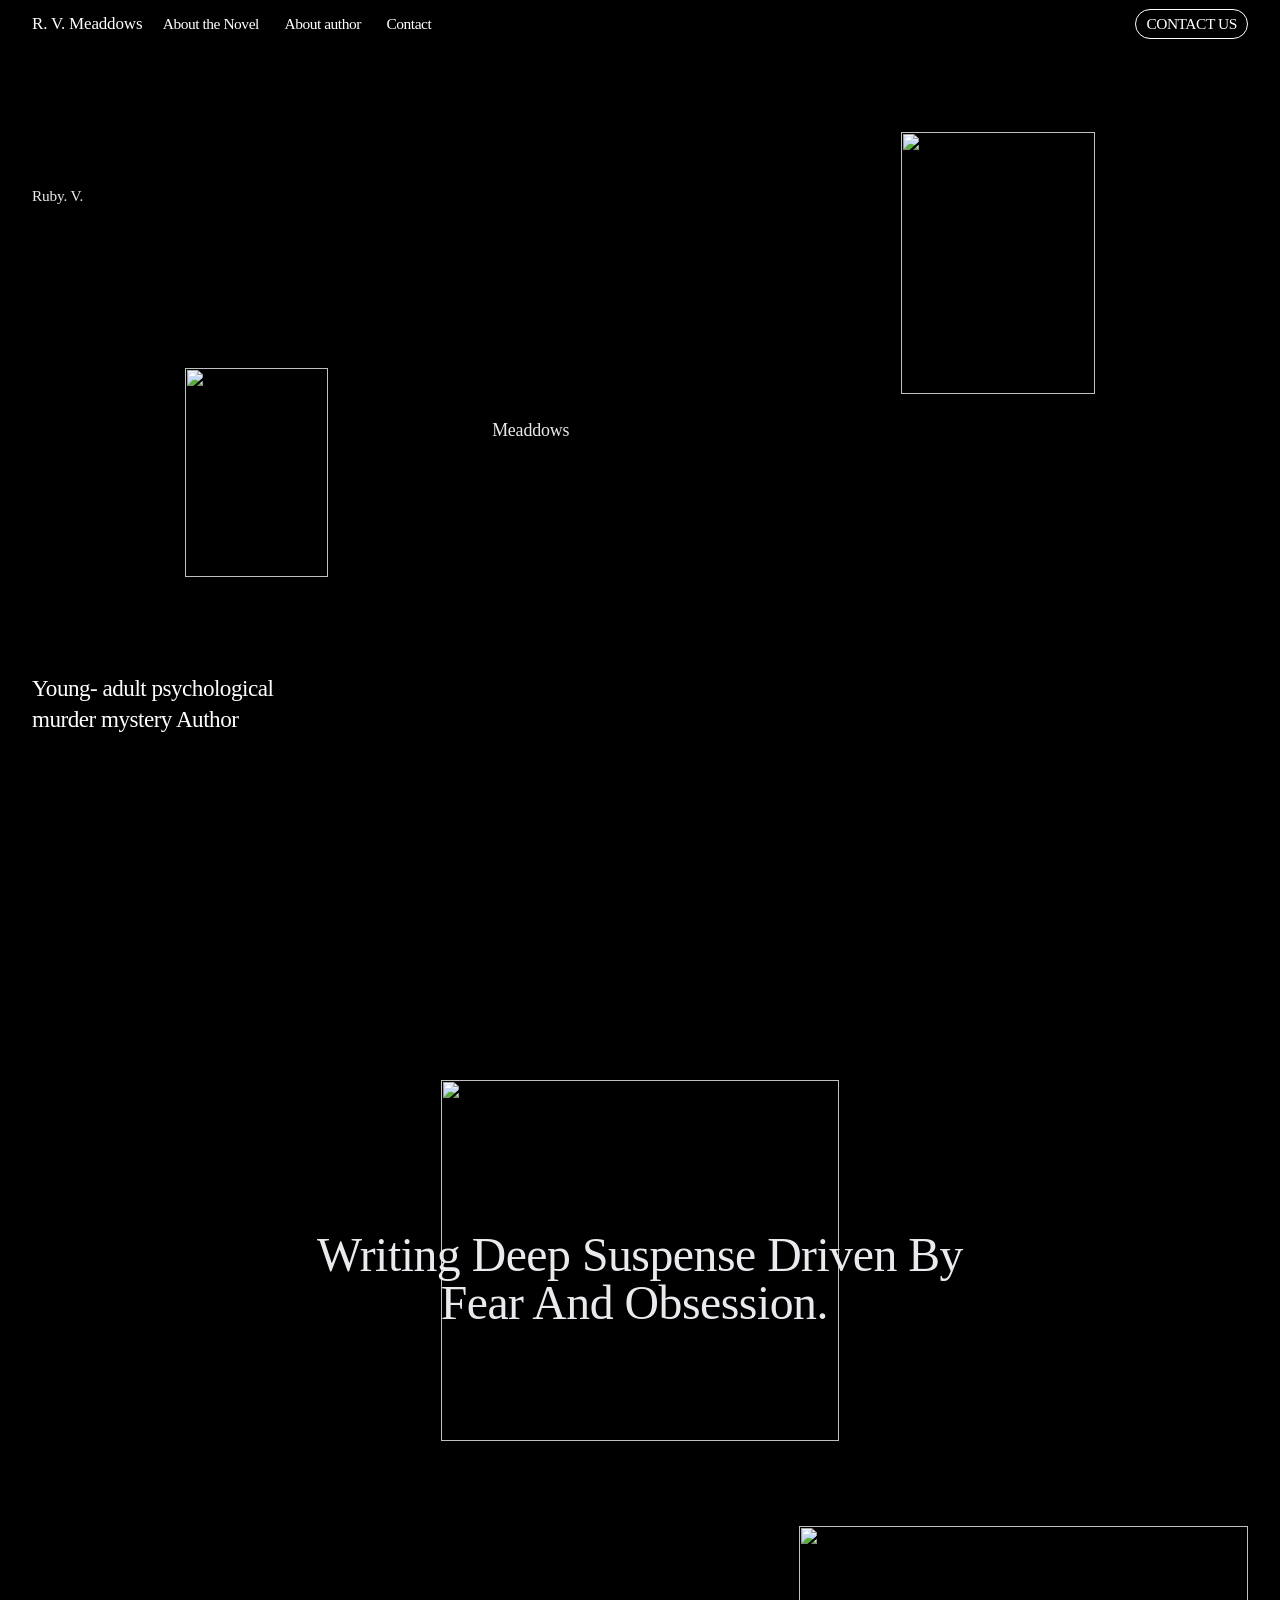
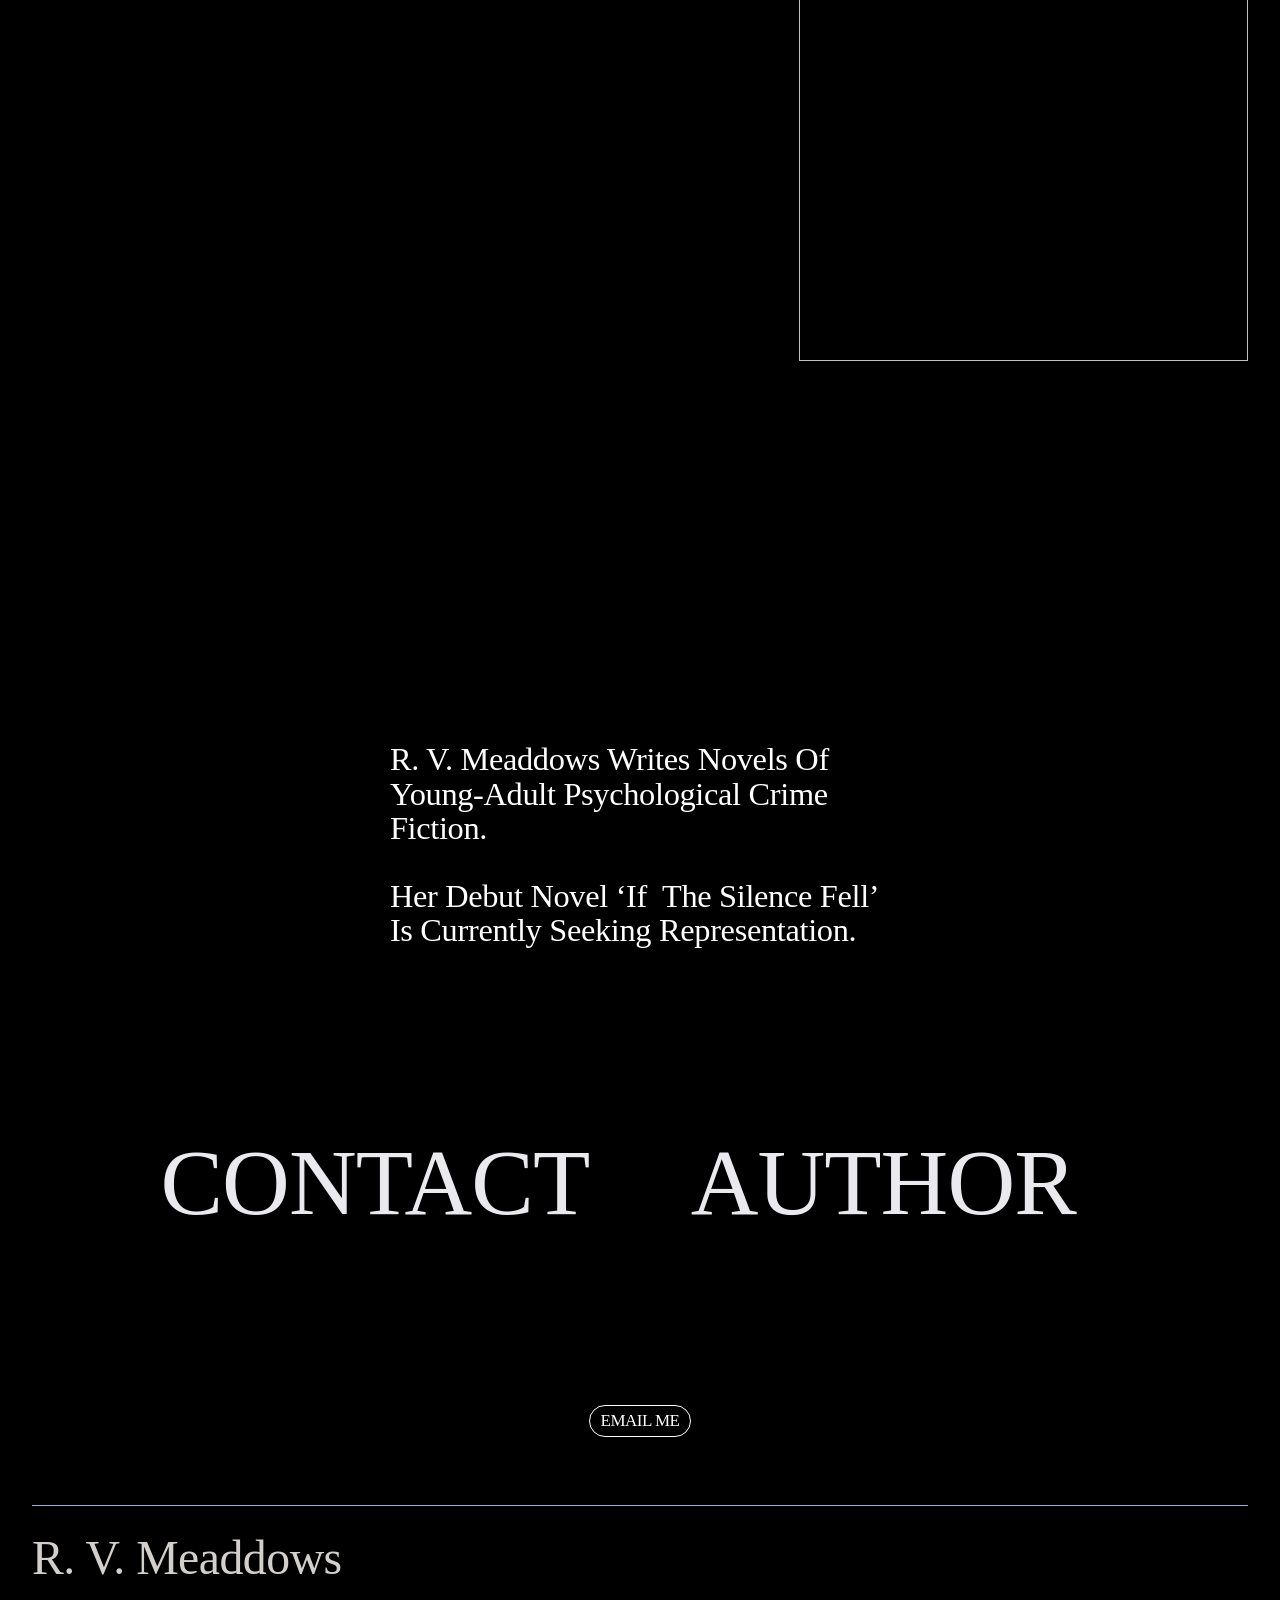
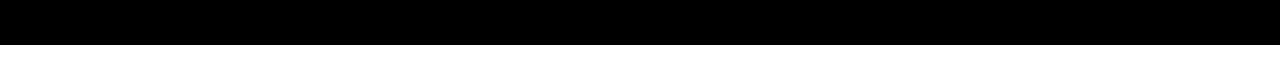
==== commit 8b58a01f: "Update index.html" ====
--- a/index.html
+++ b/index.html
@@ -377,7 +377,7 @@
 
     <div class="header-announcement-bar-wrapper">
       
-      <a href="https://rvmeaddows.squarespace.com/#page" class="header-skip-link sqs-button-element--primary">
+      <a href="index.html" class="header-skip-link sqs-button-element--primary">
         Skip to Content
       </a>
       
@@ -459,7 +459,7 @@
                     " data-animation-role="header-element">
                     
                       <div class="header-title-text">
-                        <a id="site-title" href="https://rvmeaddows.squarespace.com/" data-animation-role="header-element">R. V. Meaddows</a>
+                        <a id="site-title" href="index.html" data-animation-role="header-element">R. V. Meaddows</a>
                       </div>
                     
                     
@@ -476,7 +476,7 @@
 
   
     <div class="header-nav-item header-nav-item--collection">
-      <a href="https://rvmeaddows.squarespace.com/about-the-novel" data-animation-role="header-element">
+      <a href="About the Novel — R. V. Meaddows.html" data-animation-role="header-element">
         About the Novel
       </a>
     </div>
@@ -487,7 +487,7 @@
 
   
     <div class="header-nav-item header-nav-item--collection">
-      <a href="https://rvmeaddows.squarespace.com/about" data-animation-role="header-element">
+      <a href="About the About — R. V. Meaddows.html" data-animation-role="header-element">
         About author
       </a>
     </div>
@@ -498,7 +498,7 @@
 
   
     <div class="header-nav-item header-nav-item--collection">
-      <a href="https://rvmeaddows.squarespace.com/contact" data-animation-role="header-element">
+      <a href="Contact — R. V. Meaddows.html" data-animation-role="header-element">
         Contact
       </a>
     </div>
@@ -540,7 +540,7 @@
 
               
                 <div class="header-actions-action header-actions-action--cta" data-animation-role="header-element">
-                  <a class="btn btn--border theme-btn--primary-inverse sqs-button-element--primary" href="https://rvmeaddows.squarespace.com/contact">
+                  <a class="btn btn--border theme-btn--primary-inverse sqs-button-element--primary" href="Contact — R. V. Meaddows.html">
                     CONTACT US
                   </a>
                 </div>
@@ -605,7 +605,7 @@
                     " data-animation-role="header-element">
                     
                       <div class="header-title-text">
-                        <a id="site-title" href="https://rvmeaddows.squarespace.com/" data-animation-role="header-element">R. V. Meaddows</a>
+                        <a id="site-title" href="index.html" data-animation-role="header-element">R. V. Meaddows</a>
                       </div>
                     
                     
@@ -622,7 +622,7 @@
 
   
     <div class="header-nav-item header-nav-item--collection">
-      <a href="https://rvmeaddows.squarespace.com/about-the-novel" data-animation-role="header-element">
+      <a href="About the Novel — R. V. Meaddows.html" data-animation-role="header-element">
         About the Novel
       </a>
     </div>
@@ -633,7 +633,7 @@
 
   
     <div class="header-nav-item header-nav-item--collection">
-      <a href="https://rvmeaddows.squarespace.com/about" data-animation-role="header-element">
+      <a href="About the Author — R. V. Meaddows.html" data-animation-role="header-element">
         About author
       </a>
     </div>
@@ -644,7 +644,7 @@
 
   
     <div class="header-nav-item header-nav-item--collection">
-      <a href="https://rvmeaddows.squarespace.com/contact" data-animation-role="header-element">
+      <a href="Contact — R. V. Meaddows.html" data-animation-role="header-element">
         Contact
       </a>
     </div>
@@ -940,7 +940,7 @@
         
           
             <div class="container header-menu-nav-item header-menu-nav-item--collection">
-              <a href="https://rvmeaddows.squarespace.com/about-the-novel">
+              <a href="About the Novel — R. V. Meaddows.html">
                 <div class="header-menu-nav-item-content">
                   About the Novel
                 </div>
@@ -954,7 +954,7 @@
         
           
             <div class="container header-menu-nav-item header-menu-nav-item--collection">
-              <a href="https://rvmeaddows.squarespace.com/about">
+              <a href="About the Author — R. V. Meaddows.html">
                 <div class="header-menu-nav-item-content">
                   About author
                 </div>
@@ -968,7 +968,7 @@
         
           
             <div class="container header-menu-nav-item header-menu-nav-item--collection">
-              <a href="https://rvmeaddows.squarespace.com/contact">
+              <a href="Contact — R. V. Meaddows.html">
                 <div class="header-menu-nav-item-content">
                   Contact
                 </div>
@@ -989,7 +989,7 @@
             
             
             <div class="header-menu-cta">
-              <a class="theme-btn--primary btn sqs-button-element--primary" href="https://rvmeaddows.squarespace.com/contact">
+              <a class="theme-btn--primary btn sqs-button-element--primary" href="Contact — R. V. Meaddows.html">
                 CONTACT US
               </a>
             </div>
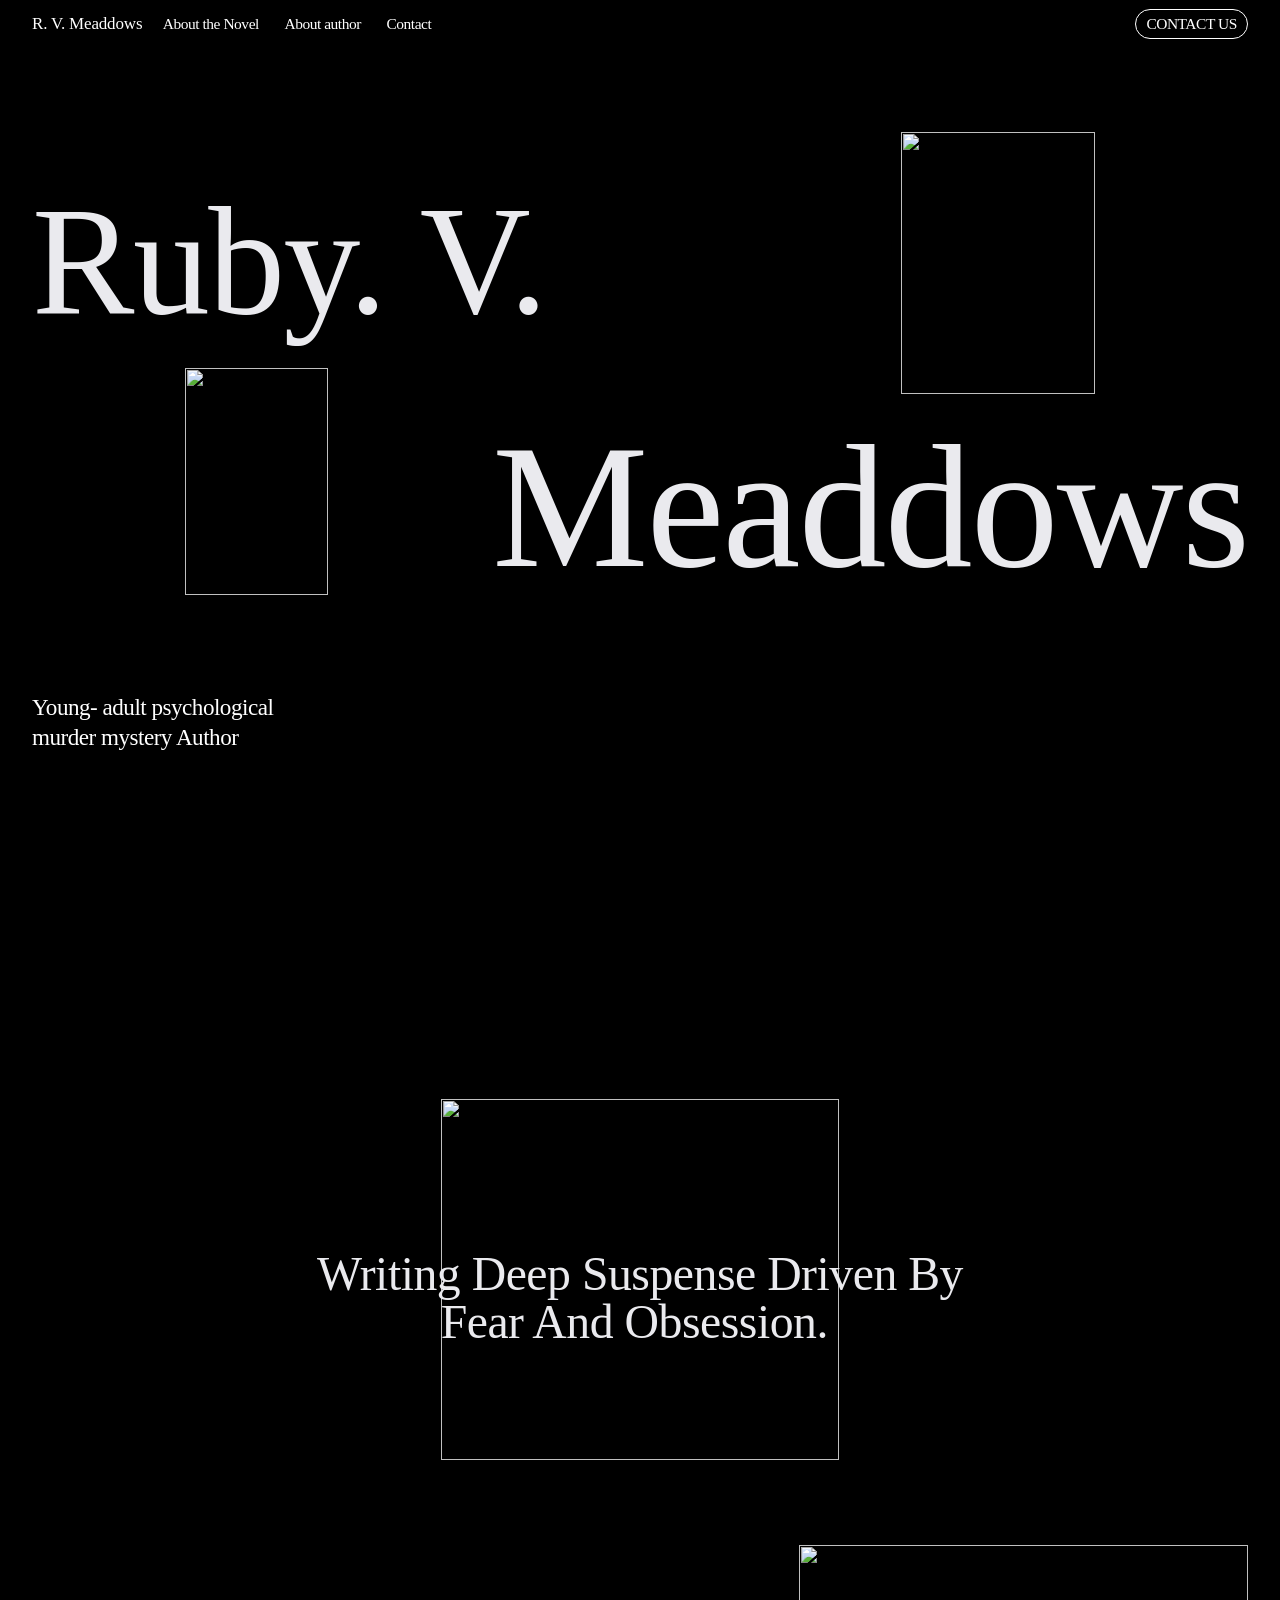
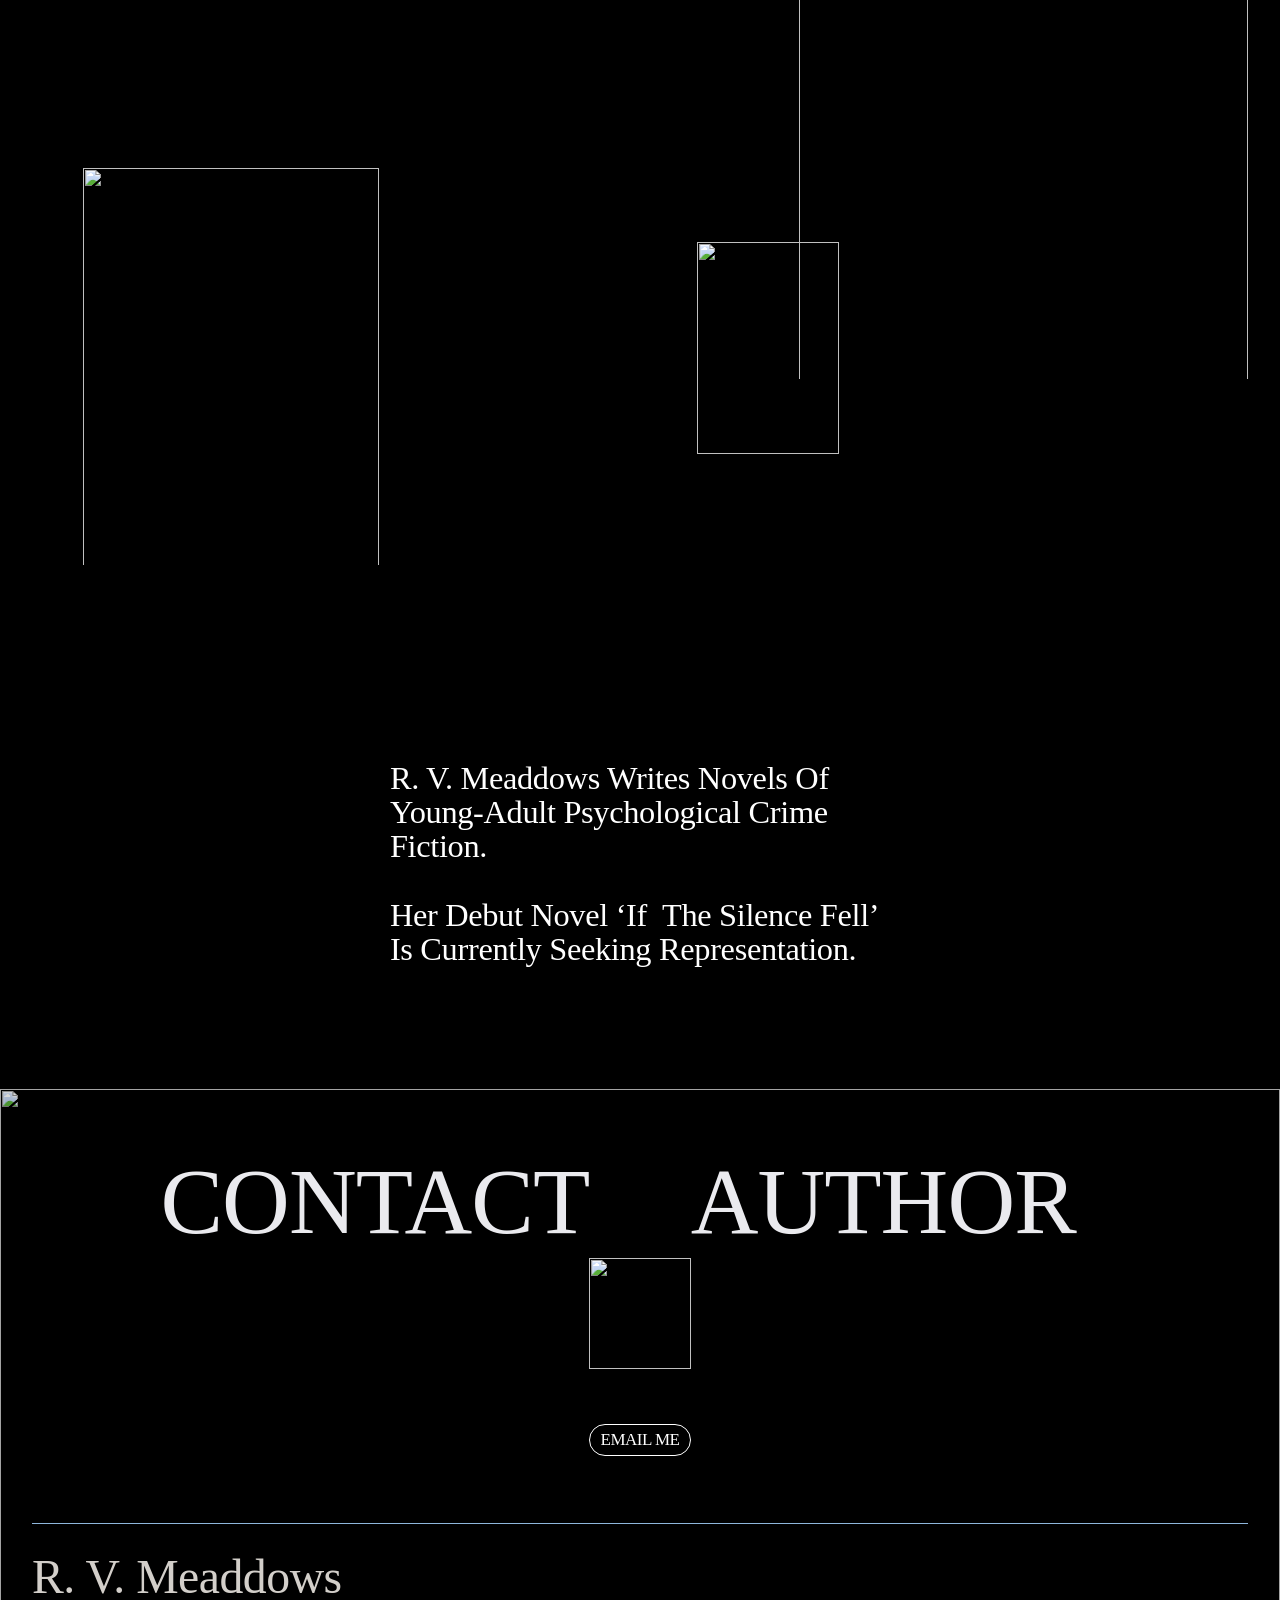
==== commit 6fa723c1: "Update index.html" ====
--- a/index.html
+++ b/index.html
@@ -487,7 +487,7 @@
 
   
     <div class="header-nav-item header-nav-item--collection">
-      <a href="About the About — R. V. Meaddows.html" data-animation-role="header-element">
+      <a href="About the Author — R. V. Meaddows.html" data-animation-role="header-element">
         About author
       </a>
     </div>
